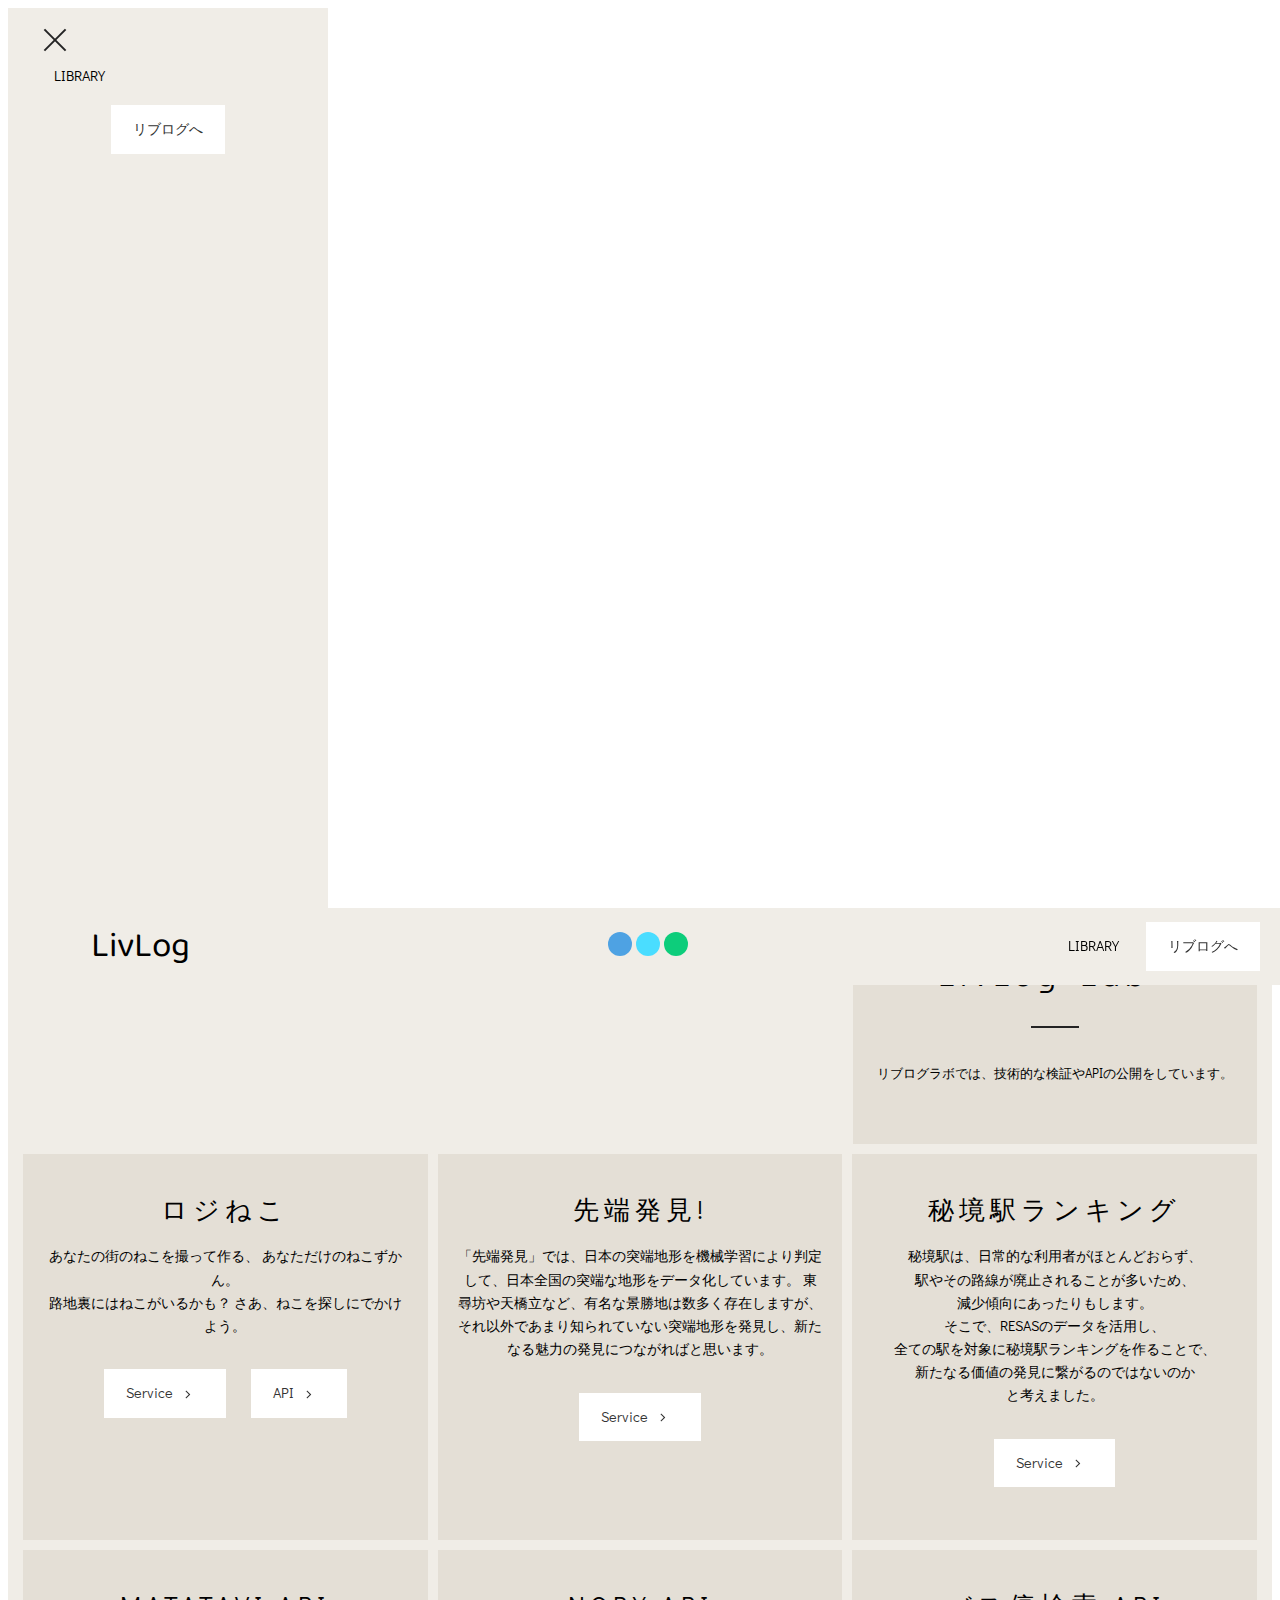
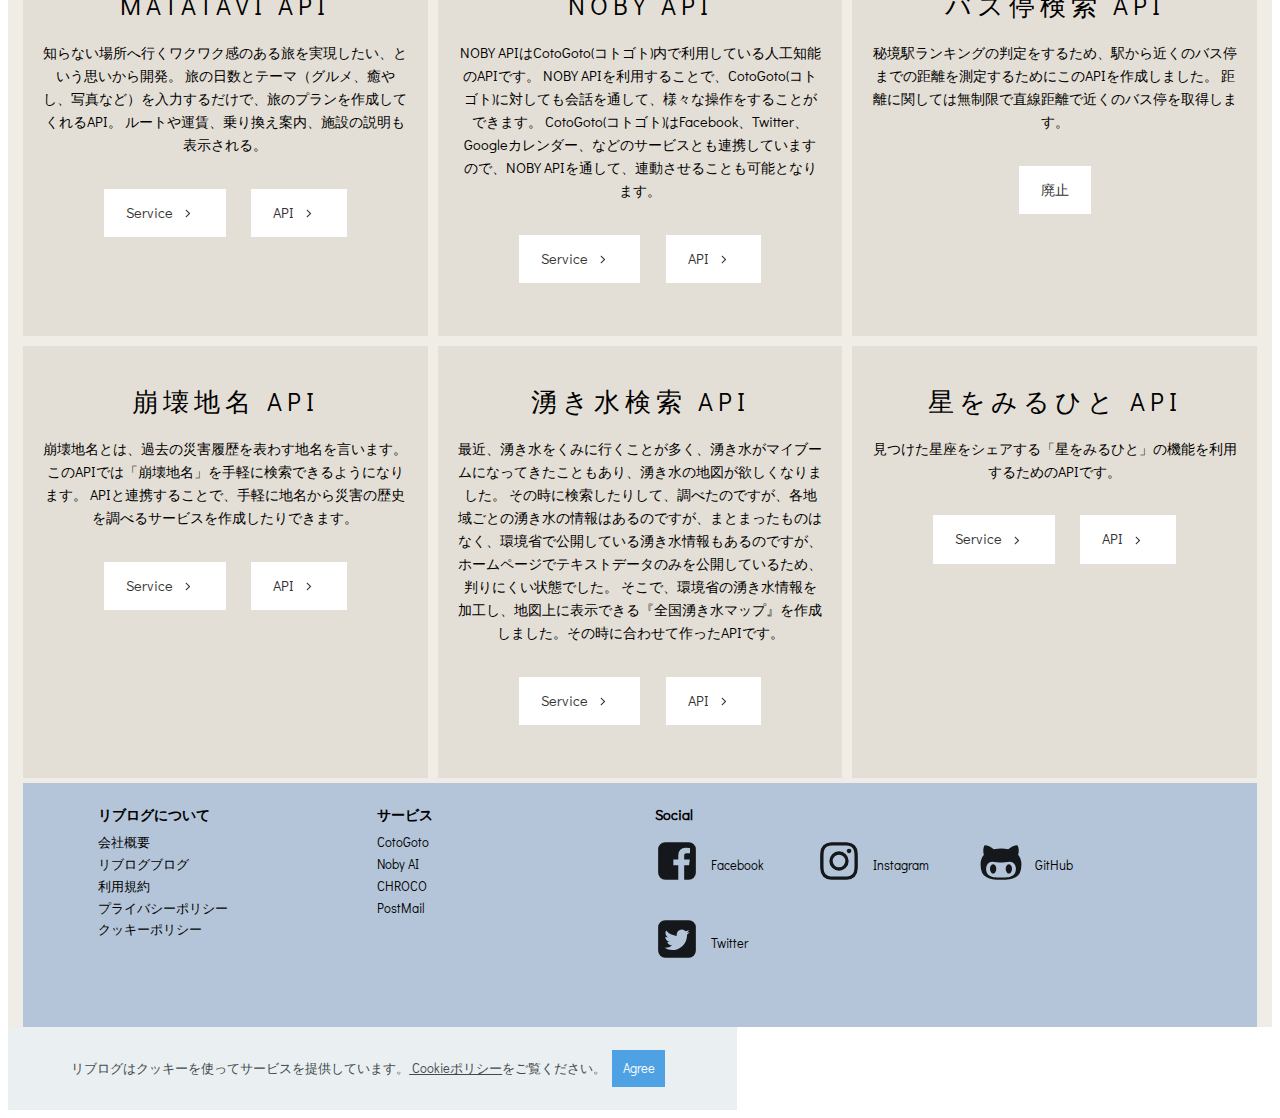
==== docs/index.html @ b3674f0c "最新化" ====
<!DOCTYPE html>
<html amp >
<head>
  <!-- Site made with Mobirise Website Builder v5.2.0, https://mobirise.com -->
  <meta charset="UTF-8">
  <meta http-equiv="X-UA-Compatible" content="IE=edge">
  <meta name="generator" content="Mobirise v5.2.0, mobirise.com">
  <meta name="viewport" content="width=device-width, initial-scale=1, minimum-scale=1">
  <link rel="shortcut icon" href="assets/images/cropped-3421f6265760c70ef800515e1e251b98-2-110x110.png" type="image/x-icon">
  <meta name="description" content="リブログラボでは、技術的な検証やAPIの公開をしています。また、APIや作成したサービスを掲載しています。">
  <meta name="amp-script-src" content="">
  
  <title>Home | LivLog Lab+</title>
  
<link rel="canonical" href="https://amp.livlog.xyz/">
 <style amp-boilerplate>body{-webkit-animation:-amp-start 8s steps(1,end) 0s 1 normal both;-moz-animation:-amp-start 8s steps(1,end) 0s 1 normal both;-ms-animation:-amp-start 8s steps(1,end) 0s 1 normal both;animation:-amp-start 8s steps(1,end) 0s 1 normal both}@-webkit-keyframes -amp-start{from{visibility:hidden}to{visibility:visible}}@-moz-keyframes -amp-start{from{visibility:hidden}to{visibility:visible}}@-ms-keyframes -amp-start{from{visibility:hidden}to{visibility:visible}}@-o-keyframes -amp-start{from{visibility:hidden}to{visibility:visible}}@keyframes -amp-start{from{visibility:hidden}to{visibility:visible}}</style>
<noscript><style amp-boilerplate>body{-webkit-animation:none;-moz-animation:none;-ms-animation:none;animation:none}</style></noscript>
<link href="https://fonts.googleapis.com/css?family=Baloo:400&display=swap" rel="stylesheet">
 <link href="https://fonts.googleapis.com/css?family=Didact+Gothic:400&display=swap" rel="stylesheet">
 
 <style amp-custom> 
.gdpr-block{padding: 10px;font-size: 14px;display: block;width: 100%;text-align: center;}.gdpr-block.covert {display: none;}.textGDPR{position: relative;}.gdpr-block label span.textGDPR input[name='gdpr']{ width: 15px;height: 15px;margin: 0;position: absolute;top: 3px;left: -20px;}.gdpr-block label{color: #a7a7a7;vertical-align: middle;user-select: none;margin-bottom: 0;}div,span,h1,h2,h3,h4,h5,h6,p,blockquote,a,ol,ul,li,figcaption{font: inherit;}*{box-sizing: border-box;}body{position: relative;font-style: normal;line-height: 1.5;color: #232323;}section{background-color: #eeeeee;background-position: 50% 50%;background-repeat: no-repeat;background-size: cover;}section,.container,.container-fluid{position: relative;word-wrap: break-word;}a.mbr-iconfont:hover{text-decoration: none;}h1,h2,h3{margin: auto;padding: 0;}p{padding: 0;margin-bottom: 20px;}h1,h2{margin-bottom: 30px;}h3,h4{margin-bottom: 10px;}p,li,blockquote{line-height: 1.7;}ul,ol,pre,blockquote{margin-bottom: 0;margin-top: 0;}pre{background: #f4f4f4;padding: 10px 24px;white-space: pre-wrap;}p{margin-top: 0;}a{font-style: normal;font-weight: 400;cursor: pointer;}a,a:hover{text-decoration: none;}figure{margin-bottom: 0;}h1,h2,h3,h4,h5,h6,.h1,.h2,.h3,.h4,.h5,.h6,.display-1,.display-2,.display-3,.display-4{line-height: 1;word-break: break-word;word-wrap: break-word;}b,strong{font-weight: bold;}blockquote{padding: 10px 0 10px 20px;position: relative;border-left: 3px solid;}input:-webkit-autofill,input:-webkit-autofill:hover,input:-webkit-autofill:focus,input:-webkit-autofill:active{transition-delay: 9999s;transition-property: background-color,color;}html,body{height: auto;min-height: 100vh;}.mbr-section-title{font-style: normal;line-height: 1.2;letter-spacing: 5px;}.mbr-section-subtitle{line-height: 1.3;}.mbr-text{font-style: normal;line-height: 1.6;}.btn{font-weight: 400;border-width: 2px;border-style: solid;font-style: normal;margin: 0.8rem;white-space: normal;transition: all .3s ease-in-out,box-shadow 2s ease-in-out;display: -webkit-inline-flex;display: inline-flex;-webkit-align-items: center;align-items: center;-webkit-justify-content: center;justify-content: center;word-break: break-word;}.btn:hover{margin-left: 1.6rem;margin-right: 0;}.btn-all-width{margin-left: 0;margin-right: 0;}.btn-all-width:hover{margin-left: 0.8rem;margin-right: -0.8rem;}.btn-form:hover{cursor: pointer;}.mbr-figure img,.mbr-figure iframe{display: block;width: 100%;}.card{background-color: transparent;border: none;}.card-wrapper{-webkit-flex: 1;flex: 1;}.card-img{text-align: center;-webkit-flex-shrink: 0;flex-shrink: 0;}.media{max-width: 100%;margin: 0 auto;}.mbr-figure{-ms-flex-item-align: center;-ms-grid-row-align: center;-webkit-align-self: center;align-self: center;}.media-container > div{max-width: 100%;}.mbr-figure img,.card-img img{width: 100%;}@media (max-width: 991px){.media-size-item{width: auto;}.media{width: auto;}.mbr-figure{width: 100%;}}.amp-carousel-button{width: 50px;height: 50px;}.amp-carousel-button-next{background-image: url("data:image/svg+xml;charset=utf-8,%3Csvg xmlns='http://www.w3.org/2000/svg' width='18' height='18' fill='%23000000' viewBox='0 0 477.175 477.175'%3E%3Cpath d='M360.731,229.075l-225.1-225.1c-5.3-5.3-13.8-5.3-19.1,0s-5.3,13.8,0,19.1l215.5,215.5l-215.5,215.5 c-5.3,5.3-5.3,13.8,0,19.1c2.6,2.6,6.1,4,9.5,4c3.4,0,6.9-1.3,9.5-4l225.1-225.1C365.931,242.875,365.931,234.275,360.731,229.075z'/%3E%3C/svg%3E");}.amp-carousel-button-prev{background-image: url("data:image/svg+xml;charset=utf-8,%3Csvg xmlns='http://www.w3.org/2000/svg' width='18' height='18' fill='%23000000' viewBox='0 0 477.175 477.175'%3E%3Cpath d='M145.188,238.575l215.5-215.5c5.3-5.3,5.3-13.8,0-19.1s-13.8-5.3-19.1,0l-225.1,225.1c-5.3,5.3-5.3,13.8,0,19.1l225.1,225 c2.6,2.6,6.1,4,9.5,4s6.9-1.3,9.5-4c5.3-5.3,5.3-13.8,0-19.1L145.188,238.575z'/%3E%3C/svg%3E");}.hidden{visibility: hidden;}.super-hide{display: none;}.inactive{-webkit-user-select: none;-moz-user-select: none;-ms-user-select: none;user-select: none;pointer-events: none;-webkit-user-drag: none;user-drag: none;}textarea[type="hidden"]{display: none;}#scrollToTop{display: none;}.popover-content ul.show{min-height: 155px;}.mbr-white{color: #ffffff;}.mbr-black{color: #000000;}.mbr-bg-white{background-color: #ffffff;}.mbr-bg-black{background-color: #000000;}.align-left{text-align: left;}.align-center{text-align: center;}.align-right{text-align: right;}@media (max-width: 767px){.align-left,.align-center,.align-right,.mbr-section-btn,.mbr-section-title{text-align: center;}}.mbr-light{font-weight: 300;}.mbr-regular{font-weight: 400;}.mbr-semibold{font-weight: 500;}.mbr-bold{font-weight: 700;}.mbr-section-btn{margin-left: -.25rem;margin-right: -.25rem;font-size: 0;}nav .mbr-section-btn{margin-left: 0rem;margin-right: 0rem;}.btn .mbr-iconfont,.btn.btn-sm .mbr-iconfont{cursor: pointer;margin-right: 0.5rem;}.btn.btn-md .mbr-iconfont,.btn.btn-md .mbr-iconfont{margin-right: 0.8rem;}.btn-right-icon .mbr-iconfont{margin-left: 0.5rem;-webkit-order: 1;order: 1;}[type="submit"]{-webkit-appearance: none;}.mbr-fullscreen .mbr-overlay{min-height: 100vh;}.mbr-fullscreen{display: -webkit-flex;display: -moz-flex;display: -ms-flex;display: -o-flex;display: flex;-webkit-align-items: center;align-items: center;min-height: 100vh;box-sizing: border-box;padding-top: 3rem;padding-bottom: 3rem;}.mbr-overlay{background-color: #000;bottom: 0;left: 0;opacity: .5;position: absolute;right: 0;top: 0;z-index: 0;}section.sidebar-open:before{content: '';position: fixed;top: 0;bottom: 0;right: 0;left: 0;background-color: rgba(0,0,0,0.2);z-index: 1040;}form input,form textarea,form select{width: 100%;padding: .8rem;border: 0px;background: #ececec;}form input:focus,form textarea:focus,form select:focus{outline: none;}form input[type="checkbox"],form input[type="radio"]{background: none;width: auto;}form .field{max-height: 200px;width: 100%;padding-bottom: 7px;}form textarea.field-input{height: 193px;}form .fieldset{display: -webkit-flex;display: flex;-webkit-justify-content: center;justify-content: center;-webkit-flex-wrap: wrap;flex-wrap: wrap;-webkit-align-items: center;align-items: center;}form .btn,form .mbr-section-btn{margin: 0;}amp-img img{max-height: 100%;max-width: 100%;}img.mbr-temp{width: 100%;}.is-builder .nodisplay + img[async],.is-builder .nodisplay + img[decoding="async"],.is-builder amp-img > a + img[async],.is-builder amp-img > a + img[decoding="async"]{display: none;}html:not(.is-builder) amp-img > a{position: absolute;top: 0;bottom: 0;left: 0;right: 0;z-index: 1;}.is-builder .temp-amp-sizer{position: absolute;}.is-builder amp-youtube .temp-amp-sizer,.is-builder amp-vimeo .temp-amp-sizer{position: static;}.is-builder section.horizontal-menu .ampstart-btn{display: none;}@media (max-width: 991px){.is-builder section.horizontal-menu .navbar-toggler{display: block;}}.is-builder section.horizontal-menu .dropdown-menu{z-index: auto;opacity: 1;pointer-events: auto;}.is-builder section.horizontal-menu .nav-dropdown .link.dropdown-toggle[aria-expanded="true"]{margin-right: 0;padding: 0.667em 1em;}@media (max-width: 767px){.is-builder section.menu .navbar-collapse{max-height: 60vh;overflow-y: auto;}}.mobirise-spinner{position: absolute;top: 50%;left: 40%;margin-left: 10%;-webkit-transform: translate3d(-50%,-50%,0);z-index: 4;}.mobirise-spinner em{width: 24px;height: 24px;border-radius: 100%;display: inline-block;-webkit-animation: slide 1s infinite;}.mobirise-spinner em:nth-child(1){-webkit-animation-delay: 0.1s;}.mobirise-spinner em:nth-child(2){-webkit-animation-delay: 0.2s;}.mobirise-spinner em:nth-child(3){-webkit-animation-delay: 0.3s;}@-moz-keyframes slide{0%{-webkit-transform: scale(1);}50%{opacity: 0.3;-webkit-transform: scale(2);}100%{-webkit-transform: scale(1);}}@-webkit-keyframes slide{0%{-webkit-transform: scale(1);}50%{opacity: 0.3;-webkit-transform: scale(2);}100%{-webkit-transform: scale(1);}}@-o-keyframes slide{0%{-webkit-transform: scale(1);}50%{opacity: 0.3;-webkit-transform: scale(2);}100%{-webkit-transform: scale(1);}}@keyframes slide{0%{-webkit-transform: scale(1);}50%{opacity: 0.3;-webkit-transform: scale(2);}100%{-webkit-transform: scale(1);}}.mobirise-loader .amp-active > div{display: none;}.mbr-container{max-width: 800px;padding: 0 10px;margin: 0 auto;position: relative;}.container{padding-right: 15px;padding-left: 15px;width: 100%;margin-right: auto;margin-left: auto;}@media (max-width: 767px){.container{max-width: 540px;}}@media (min-width: 768px){.container{max-width: 720px;}}@media (min-width: 992px){.container{max-width: 960px;}}@media (min-width: 1200px){.container{max-width: 1366px;}}.mbr-row,.mbr-form-row{display: -webkit-box;display: -webkit-flex;display: -ms-flexbox;display: flex;-webkit-flex-wrap: wrap;-ms-flex-wrap: wrap;flex-wrap: wrap;margin-right: -15px;margin-left: -15px;}.mbr-form-row{margin-right: -0.5rem;margin-left: -0.5rem;}.mbr-form-row > [class*="mbr-col"]{padding-left: 0.5rem;padding-right: 0.5rem;}.mbr-justify-content-center{-webkit-justify-content: center;justify-content: center;}.mbr-justify-content-left{justify-content: flex-start;-webkit-justify-content: flex-start;}@media (max-width: 767px){.mbr-col,.mbr-col-auto{padding-right: 15px;padding-left: 15px;}.mbr-col-sm-12{-ms-flex: 0 0 100%;-webkit-flex: 0 0 100%;flex: 0 0 100%;max-width: 100%;padding-right: 15px;padding-left: 15px;}.mbr-row,.mbr-form-row{margin: 0;}}@media (min-width: 768px){.mbr-col{-ms-flex: 1 1 auto;-webkit-box-flex: 1;flex: 1 1 auto;max-width: 100%;padding-right: 15px;padding-left: 15px;}.mbr-col-auto{-ms-flex: 0 0 auto;flex: 0 0 auto;width: auto;padding-right: 15px;padding-left: 15px;}.mbr-col-md-3{-ms-flex: 0 0 25%;-webkit-flex: 0 0 25%;flex: 0 0 25%;max-width: 25%;padding-right: 15px;padding-left: 15px;}.mbr-col-md-4{-ms-flex: 0 0 33.333333%;-webkit-flex: 0 0 33.333333%;flex: 0 0 33.333333%;max-width: 33.333333%;padding-right: 15px;padding-left: 15px;}.mbr-col-md-5{-ms-flex: 0 0 41.666667%;-webkit-flex: 0 0 41.666667%;flex: 0 0 41.666667%;max-width: 41.666667%;padding-right: 15px;padding-left: 15px;}.mbr-col-md-6{-ms-flex: 0 0 50%;-webkit-flex: 0 0 50%;flex: 0 0 50%;max-width: 50%;padding-right: 15px;padding-left: 15px;}.mbr-col-md-7{-ms-flex: 0 0 58.333333%;-webkit-flex: 0 0 58.333333%;flex: 0 0 58.333333%;max-width: 58.333333%;padding-right: 15px;padding-left: 15px;}.mbr-col-md-8{-ms-flex: 0 0 66.666667%;-webkit-flex: 0 0 66.666667%;flex: 0 0 66.666667%;max-width: 66.666667%;padding-left: 15px;padding-right: 15px;}.mbr-col-md-10{-ms-flex: 0 0 83.333333%;-webkit-flex: 0 0 83.333333%;flex: 0 0 83.333333%;max-width: 83.333333%;padding-left: 15px;padding-right: 15px;}.mbr-col-md-12{-ms-flex: 0 0 100%;-webkit-flex: 0 0 100%;flex: 0 0 100%;max-width: 100%;padding-right: 15px;padding-left: 15px;}}@media (min-width: 992px){.mbr-col-lg-2{-ms-flex: 0 0 16.666667%;-webkit-flex: 0 0 16.666667%;flex: 0 0 16.666667%;max-width: 16.666667%;padding-right: 15px;padding-left: 15px;}.mbr-col-lg-3{-ms-flex: 0 0 25%;-webkit-flex: 0 0 25%;flex: 0 0 25%;max-width: 25%;padding-right: 15px;padding-left: 15px;}.mbr-col-lg-4{-ms-flex: 0 0 33.33%;-webkit-flex: 0 0 33.33%;flex: 0 0 33.33%;max-width: 33.33%;padding-right: 15px;padding-left: 15px;}.mbr-col-lg-5{-ms-flex: 0 0 41.666%;-webkit-flex: 0 0 41.666%;flex: 0 0 41.666%;max-width: 41.666%;padding-right: 15px;padding-left: 15px;}.mbr-col-lg-6{-ms-flex: 0 0 50%;-webkit-flex: 0 0 50%;flex: 0 0 50%;max-width: 50%;padding-right: 15px;padding-left: 15px;}.mbr-col-lg-8{-ms-flex: 0 0 66.666667%;-webkit-flex: 0 0 66.666667%;flex: 0 0 66.666667%;max-width: 66.666667%;padding-left: 15px;padding-right: 15px;}.mbr-col-lg-10{-ms-flex: 0 0 83.3333%;-webkit-flex: 0 0 83.3333%;flex: 0 0 83.3333%;max-width: 83.3333%;padding-right: 15px;padding-left: 15px;}.mbr-col-lg-12{-ms-flex: 0 0 100%;-webkit-flex: 0 0 100%;flex: 0 0 100%;max-width: 100%;padding-right: 15px;padding-left: 15px;}}@media (min-width: 1200px){.mbr-col-xl-7{-ms-flex: 0 0 58.333333%;-webkit-flex: 0 0 58.333333%;flex: 0 0 58.333333%;max-width: 58.333333%;padding-right: 15px;padding-left: 15px;}.mbr-col-xl-8{-ms-flex: 0 0 66.666667%;-webkit-flex: 0 0 66.666667%;flex: 0 0 66.666667%;max-width: 66.666667%;padding-left: 15px;padding-right: 15px;}}amp-sidebar{background: transparent;}#scrollToTopMarker{position: absolute;width: 0px;height: 0px;top: 300px;}#scrollToTopButton{position: fixed;bottom: 25px;right: 25px;opacity: .4;z-index: 5000;font-size: 32px;height: 60px;width: 60px;border: none;border-radius: 3px;cursor: pointer;}#scrollToTopButton:focus{outline: none;}#scrollToTopButton a:before{content: '';position: absolute;height: 40%;top: 36%;width: 2px;left: calc(50% - 1px);}#scrollToTopButton a:after{content: '';position: absolute;border-top: 2px solid;border-right: 2px solid;width: 40%;height: 40%;left: calc(30% - 1px);bottom: 30%;-webkit-transform: rotate(-45deg);transform: rotate(-45deg);}.is-builder #scrollToTopButton a:after{left: 30%;}form .btn-right-icon{display: -webkit-flex;display: flex;-webkit-justify-content: center;justify-content: center;-webkit-align-items: center;align-items: center;}.form-check{margin-bottom: 0;}.form-check-label{padding-left: 0;}.form-check-input{position: relative;margin: 4px;}.form-check-inline{display: -webkit-inline-box;display: -ms-inline-flexbox;display: inline-flex;-webkit-box-align: center;-ms-flex-align: center;align-items: center;padding-left: 0;margin-right: .75rem;}
body{font-family: Didact Gothic;}blockquote{border-color: #4ea2e3;}.display-1{font-family: 'Baloo',display;font-size: 2.2rem;}.display-2{font-family: 'Didact Gothic',sans-serif;font-size: 2.1rem;}.display-4{font-family: 'Didact Gothic',sans-serif;font-size: 0.9rem;}.display-5{font-family: 'Didact Gothic',sans-serif;font-size: 1.6rem;}.display-7{font-family: 'Didact Gothic',sans-serif;font-size: 0.8rem;}@media (max-width: 768px){.display-1{font-size: 1.76rem;font-size: calc( 1.42rem + (2.2 - 1.42) * ((100vw - 20rem) / (48 - 20)));line-height: calc( 1.4 * (1.42rem + (2.2 - 1.42) * ((100vw - 20rem) / (48 - 20))));}.display-2{font-size: 1.68rem;font-size: calc( 1.385rem + (2.1 - 1.385) * ((100vw - 20rem) / (48 - 20)));line-height: calc( 1.4 * (1.385rem + (2.1 - 1.385) * ((100vw - 20rem) / (48 - 20))));}.display-4{font-size: 0.72rem;font-size: calc( 0.965rem + (0.9 - 0.965) * ((100vw - 20rem) / (48 - 20)));line-height: calc( 1.4 * (0.965rem + (0.9 - 0.965) * ((100vw - 20rem) / (48 - 20))));}.display-5{font-size: 1.28rem;font-size: calc( 1.21rem + (1.6 - 1.21) * ((100vw - 20rem) / (48 - 20)));line-height: calc( 1.4 * (1.21rem + (1.6 - 1.21) * ((100vw - 20rem) / (48 - 20))));}}.btn{padding: 15px 20px;border-radius: 0px;}.btn-sm{border-width: 1px;padding: 0.6rem 0.6rem;border-radius: 0px;}.btn-md{font-weight: 600;padding: 1rem 1rem;border-radius: 0px;}.bg-primary{background-color: #4ea2e3;}.bg-success{background-color: #0dcd7b;}.bg-info{background-color: #8282e7;}.bg-warning{background-color: #767676;}.bg-danger{background-color: #a0a0a0;}.btn-primary,.btn-primary:active,.btn-primary.active{background-color: #4ea2e3;border-color: #4ea2e3;color: #ffffff;}.btn-primary:hover,.btn-primary:focus,.btn-primary.focus{color: #ffffff;background-color: #1f7dc5;border-color: #1f7dc5;}.btn-primary.disabled,.btn-primary:disabled{color: #ffffff;background-color: #1f7dc5;border-color: #1f7dc5;}.btn-secondary,.btn-secondary:active,.btn-secondary.active{background-color: #4addff;border-color: #4addff;color: #003c4a;}.btn-secondary:hover,.btn-secondary:focus,.btn-secondary.focus{color: #003c4a;background-color: #00cdfd;border-color: #00cdfd;}.btn-secondary.disabled,.btn-secondary:disabled{color: #003c4a;background-color: #00cdfd;border-color: #00cdfd;}.btn-info,.btn-info:active,.btn-info.active{background-color: #8282e7;border-color: #8282e7;color: #ffffff;}.btn-info:hover,.btn-info:focus,.btn-info.focus{color: #ffffff;background-color: #4242db;border-color: #4242db;}.btn-info.disabled,.btn-info:disabled{color: #ffffff;background-color: #4242db;border-color: #4242db;}.btn-success,.btn-success:active,.btn-success.active{background-color: #0dcd7b;border-color: #0dcd7b;color: #ffffff;}.btn-success:hover,.btn-success:focus,.btn-success.focus{color: #ffffff;background-color: #088550;border-color: #088550;}.btn-success.disabled,.btn-success:disabled{color: #ffffff;background-color: #088550;border-color: #088550;}.btn-warning,.btn-warning:active,.btn-warning.active{background-color: #767676;border-color: #767676;color: #ffffff;}.btn-warning:hover,.btn-warning:focus,.btn-warning.focus{color: #ffffff;background-color: #505050;border-color: #505050;}.btn-warning.disabled,.btn-warning:disabled{color: #ffffff;background-color: #505050;border-color: #505050;}.btn-danger,.btn-danger:active,.btn-danger.active{background-color: #a0a0a0;border-color: #a0a0a0;color: #ffffff;}.btn-danger:hover,.btn-danger:focus,.btn-danger.focus{color: #ffffff;background-color: #7a7a7a;border-color: #7a7a7a;}.btn-danger.disabled,.btn-danger:disabled{color: #ffffff;background-color: #7a7a7a;border-color: #7a7a7a;}.btn-black,.btn-black:active,.btn-black.active{background-color: #333333;border-color: #333333;color: #ffffff;}.btn-black:hover,.btn-black:focus,.btn-black.focus{color: #ffffff;background-color: #0d0d0d;border-color: #0d0d0d;}.btn-black.disabled,.btn-black:disabled{color: #ffffff;background-color: #0d0d0d;border-color: #0d0d0d;}.btn-white,.btn-white:active,.btn-white.active{background-color: #ffffff;border-color: #ffffff;color: #808080;}.btn-white:hover,.btn-white:focus,.btn-white.focus{color: #808080;background-color: #d9d9d9;border-color: #d9d9d9;}.btn-white.disabled,.btn-white:disabled{color: #808080;background-color: #d9d9d9;border-color: #d9d9d9;}.btn-white,.btn-white:active,.btn-white.active{color: #333333;}.btn-white:hover,.btn-white:focus,.btn-white.focus{color: #333333;}.btn-white.disabled,.btn-white:disabled{color: #333333;}.btn-primary-outline,.btn-primary-outline:active,.btn-primary-outline.active{background: none;border-color: #1c6faf;color: #1c6faf;}.btn-primary-outline:hover,.btn-primary-outline:focus,.btn-primary-outline.focus{color: #ffffff;background-color: #4ea2e3;border-color: #4ea2e3;}.btn-primary-outline.disabled,.btn-primary-outline:disabled{color: #ffffff;background-color: #4ea2e3;border-color: #4ea2e3;}.btn-secondary-outline,.btn-secondary-outline:active,.btn-secondary-outline.active{background: none;border-color: #00b8e3;color: #00b8e3;}.btn-secondary-outline:hover,.btn-secondary-outline:focus,.btn-secondary-outline.focus{color: #003c4a;background-color: #4addff;border-color: #4addff;}.btn-secondary-outline.disabled,.btn-secondary-outline:disabled{color: #003c4a;background-color: #4addff;border-color: #4addff;}.btn-info-outline,.btn-info-outline:active,.btn-info-outline.active{background: none;border-color: #2c2cd7;color: #2c2cd7;}.btn-info-outline:hover,.btn-info-outline:focus,.btn-info-outline.focus{color: #ffffff;background-color: #8282e7;border-color: #8282e7;}.btn-info-outline.disabled,.btn-info-outline:disabled{color: #ffffff;background-color: #8282e7;border-color: #8282e7;}.btn-success-outline,.btn-success-outline:active,.btn-success-outline.active{background: none;border-color: #076d41;color: #076d41;}.btn-success-outline:hover,.btn-success-outline:focus,.btn-success-outline.focus{color: #ffffff;background-color: #0dcd7b;border-color: #0dcd7b;}.btn-success-outline.disabled,.btn-success-outline:disabled{color: #ffffff;background-color: #0dcd7b;border-color: #0dcd7b;}.btn-warning-outline,.btn-warning-outline:active,.btn-warning-outline.active{background: none;border-color: #434343;color: #434343;}.btn-warning-outline:hover,.btn-warning-outline:focus,.btn-warning-outline.focus{color: #ffffff;background-color: #767676;border-color: #767676;}.btn-warning-outline.disabled,.btn-warning-outline:disabled{color: #ffffff;background-color: #767676;border-color: #767676;}.btn-danger-outline,.btn-danger-outline:active,.btn-danger-outline.active{background: none;border-color: #6d6d6d;color: #6d6d6d;}.btn-danger-outline:hover,.btn-danger-outline:focus,.btn-danger-outline.focus{color: #ffffff;background-color: #a0a0a0;border-color: #a0a0a0;}.btn-danger-outline.disabled,.btn-danger-outline:disabled{color: #ffffff;background-color: #a0a0a0;border-color: #a0a0a0;}.btn-black-outline,.btn-black-outline:active,.btn-black-outline.active{background: none;border-color: #000000;color: #000000;}.btn-black-outline:hover,.btn-black-outline:focus,.btn-black-outline.focus{color: #ffffff;background-color: #333333;border-color: #333333;}.btn-black-outline.disabled,.btn-black-outline:disabled{color: #ffffff;background-color: #333333;border-color: #333333;}.btn-white-outline,.btn-white-outline:active,.btn-white-outline.active{background: none;border-color: #ffffff;color: #ffffff;}.btn-white-outline:hover,.btn-white-outline:focus,.btn-white-outline.focus{color: #333333;background-color: #ffffff;border-color: #ffffff;}.text-primary{color: #4ea2e3;}.text-secondary{color: #4addff;}.text-success{color: #0dcd7b;}.text-info{color: #8282e7;}.text-warning{color: #767676;}.text-danger{color: #a0a0a0;}.text-white{color: #ffffff;}.text-black{color: #000000;}a.text-primary:hover,a.text-primary:focus{color: #1c6faf;}a.text-secondary:hover,a.text-secondary:focus{color: #00b8e3;}a.text-success:hover,a.text-success:focus{color: #076d41;}a.text-info:hover,a.text-info:focus{color: #2c2cd7;}a.text-warning:hover,a.text-warning:focus{color: #434343;}a.text-danger:hover,a.text-danger:focus{color: #6d6d6d;}a.text-white:hover,a.text-white:focus{color: #b3b3b3;}a.text-black:hover,a.text-black:focus{color: #4d4d4d;}a[class|="text"]:not(.dropdown-item){position: relative;z-index: 0;transition: .3s;}a[class|="text"]:not(.dropdown-item):before{position: absolute;content: "";height: 0;width: 100%;opacity: 0.5;bottom: -2px;left: 0;z-index: -1;transition: height .3s;}a[class|="text"]:not(.dropdown-item).text-primary:before{background-color: #1c6faf;}a[class|="text"]:not(.dropdown-item).text-secondary:before{background-color: #00b8e3;}a[class|="text"]:not(.dropdown-item).text-success:before{background-color: #076d41;}a[class|="text"]:not(.dropdown-item).text-info:before{background-color: #2c2cd7;}a[class|="text"]:not(.dropdown-item).text-warning:before{background-color: #434343;}a[class|="text"]:not(.dropdown-item).text-danger:before{background-color: #6d6d6d;}a[class|="text"]:not(.dropdown-item).text-white:before{background-color: #b3b3b3;}a[class|="text"]:not(.dropdown-item).text-black:before{background-color: #4d4d4d;}a[class|="text"]:not(.dropdown-item):hover:before,a[class|="text"]:not(.dropdown-item):focus:before{height: 0.5rem;}.alert-success{background-color: #0dcd7b;}.alert-info{background-color: #8282e7;}.alert-warning{background-color: #767676;}.alert-danger{background-color: #a0a0a0;}a,a:hover{color: #4ea2e3;}.mbr-plan-header.bg-primary .mbr-plan-subtitle,.mbr-plan-header.bg-primary .mbr-plan-price-desc{color: #feffff;}.mbr-plan-header.bg-success .mbr-plan-subtitle,.mbr-plan-header.bg-success .mbr-plan-price-desc{color: #acfad9;}.mbr-plan-header.bg-info .mbr-plan-subtitle,.mbr-plan-header.bg-info .mbr-plan-price-desc{color: #ffffff;}.mbr-plan-header.bg-warning .mbr-plan-subtitle,.mbr-plan-header.bg-warning .mbr-plan-price-desc{color: #b6b6b6;}.mbr-plan-header.bg-danger .mbr-plan-subtitle,.mbr-plan-header.bg-danger .mbr-plan-price-desc{color: #e0e0e0;}.mobirise-spinner em:nth-child(1){background: #4ea2e3;}.mobirise-spinner em:nth-child(2){background: #4addff;}.mobirise-spinner em:nth-child(3){background: #0dcd7b;}#scrollToTopMarker{display: none;}#scrollToTopButton{background-color: #4ea2e3;}#scrollToTopButton a:before{background: #ffffff;}#scrollToTopButton a:after{border-top-color: #ffffff;border-right-color: #ffffff;}.display-1 .mbr-iconfont-btn{font-size: 2.2rem;width: 2.2rem;max-height: 2.2rem;}.display-2 .mbr-iconfont-btn{font-size: 2.1rem;width: 2.1rem;max-height: 2.2rem;}.display-4 .mbr-iconfont-btn{font-size: 0.9rem;width: 0.9rem;max-height: 2.2rem;}.display-5 .mbr-iconfont-btn{font-size: 1.6rem;width: 1.6rem;max-height: 2.2rem;}.display-7 .mbr-iconfont-btn{font-size: 0.8rem;width: 0.8rem;max-height: 2.2rem;}.cid-r1nvdiXXPy .container{display: flex;}.cid-r1nvdiXXPy .nav-item:focus,.cid-r1nvdiXXPy .nav-link:focus{outline: none;}.cid-r1nvdiXXPy .navbar-nav{list-style-type: none;display: flex;flex-direction: row;padding-left: 0;}.cid-r1nvdiXXPy .navbar-nav .nav-link{margin: .667em 1em;font-weight: normal;}@media (max-width: 991px){.cid-r1nvdiXXPy .navbar-expand-lg > .container{padding-left: 15px;padding-right: 15px;}.cid-r1nvdiXXPy ul.navbar-nav{flex-direction: column;}.cid-r1nvdiXXPy ul.navbar-nav li{margin: auto;}.cid-r1nvdiXXPy .dropdown-toggle[data-toggle="dropdown-submenu"]:after{content: '';margin-left: .25rem;border-top: 0.35em solid;border-right: 0.35em solid transparent;border-left: 0.35em solid transparent;border-bottom: 0;top: 55%;}.cid-r1nvdiXXPy .nav-dropdown .dropdown-menu .dropdown-item{justify-content: center;display: flex;align-items: center;}}.cid-r1nvdiXXPy .nav-dropdown .dropdown-menu{border-radius: 0;border: 0;left: 0;margin: 0;min-width: 10rem;padding-bottom: 1.25rem;padding-top: 1.25rem;position: absolute;}.cid-r1nvdiXXPy .nav-dropdown .dropdown-menu .dropdown-item{font-weight: 400;line-height: 2;display: flex;align-items: center;width: 100%;padding: .25rem 1.5rem;clear: both;text-align: inherit;white-space: nowrap;background: 0 0;border: 0;}.cid-r1nvdiXXPy .nav-dropdown .dropdown-menu .dropdown{position: relative;}.cid-r1nvdiXXPy .nav-item.dropdown{position: relative;}.cid-r1nvdiXXPy .nav-item.dropdown .dropdown-menu{z-index: -1;opacity: 0;pointer-events: none;}.cid-r1nvdiXXPy .nav-item.dropdown:hover > .dropdown-menu{z-index: 1;opacity: 1;pointer-events: all;}.cid-r1nvdiXXPy .dropdown-menu .dropdown:hover > .dropdown-menu{z-index: 1;opacity: 1;pointer-events: all;}.cid-r1nvdiXXPy .link.dropdown-toggle:after{content: '';margin-left: .25rem;border-top: 0.35em solid;border-right: 0.35em solid transparent;border-left: 0.35em solid transparent;border-bottom: 0;}.cid-r1nvdiXXPy .nav-dropdown .dropdown-submenu{top: 0;}.cid-r1nvdiXXPy .navbar{z-index: 100;display: flex;flex-direction: row;width: 100%;min-height: 77px;transition: all .3s;background: #f0ede7;}.cid-r1nvdiXXPy .navbar .navbar-logo{margin-right: .8rem;}.cid-r1nvdiXXPy .navbar .navbar-logo img{height: auto;}.cid-r1nvdiXXPy .navbar.navbar-short{background: #f0ede7;}.cid-r1nvdiXXPy .navbar.navbar-short .navbar-brand{padding: 0;}.cid-r1nvdiXXPy .navbar.opened{transition: all .3s;background: #f0ede7;}.cid-r1nvdiXXPy .navbar .dropdown-item{padding: .25rem 1.5rem;}.cid-r1nvdiXXPy .navbar .navbar-collapse{display: flex;justify-content: flex-end;z-index: 1;flex-basis: 100%;align-items: center;}.cid-r1nvdiXXPy .navbar.collapsed button.navbar-toggler{display: block;}.cid-r1nvdiXXPy .navbar.collapsed .navbar-collapse{display: none;position: absolute;top: 0;right: 0;min-height: 100vh;background: #f0ede7;padding: 1.5rem 2rem 1rem 2rem;}.cid-r1nvdiXXPy .navbar.collapsed.opened .navbar-collapse.show,.cid-r1nvdiXXPy .navbar.collapsed.opened .navbar-collapse.collapsing{display: block;}.cid-r1nvdiXXPy .navbar.collapsed.opened .dropdown-menu{top: 0;}.cid-r1nvdiXXPy .navbar.collapsed .dropdown-menu{position: relative;background: transparent;}.cid-r1nvdiXXPy .navbar.collapsed .dropdown-menu .dropdown-submenu{left: 0;}.cid-r1nvdiXXPy .navbar.collapsed .dropdown-menu .dropdown-item:after{right: auto;}.cid-r1nvdiXXPy .navbar.collapsed .dropdown-menu .dropdown-item{padding: .25rem 1.5rem;text-align: center;margin: 0;}.cid-r1nvdiXXPy .navbar.collapsed .navbar-brand{flex-shrink: initial;word-break: break-word;}@media (max-width: 991px){.cid-r1nvdiXXPy .navbar .navbar-collapse{display: none;position: absolute;top: 0;right: 0;min-height: 100vh;background: #f0ede7;padding: 1rem 2rem 1rem 2rem;}.cid-r1nvdiXXPy .navbar.opened .navbar-collapse.show,.cid-r1nvdiXXPy .navbar.opened .navbar-collapse.collapsing{display: block;}.cid-r1nvdiXXPy .navbar.opened .dropdown-menu{top: 0;}.cid-r1nvdiXXPy .navbar .dropdown-menu{position: relative;background: transparent;}.cid-r1nvdiXXPy .navbar .dropdown-menu .dropdown-submenu{left: 0;}.cid-r1nvdiXXPy .navbar .dropdown-menu .dropdown-item:after{right: auto;}.cid-r1nvdiXXPy .navbar .dropdown-menu .dropdown-item{padding: .25rem 1.5rem;text-align: center;margin: 0;}.cid-r1nvdiXXPy .navbar .navbar-brand{flex-shrink: initial;word-break: break-word;}}.cid-r1nvdiXXPy .navbar-brand{display: flex;flex-shrink: 0;align-items: center;margin-right: 0;padding: 0;transition: all .3s;word-break: break-word;z-index: 1;}.cid-r1nvdiXXPy .navbar-brand .navbar-caption{line-height: inherit;font-weight: normal;}.cid-r1nvdiXXPy .navbar-brand .navbar-logo a{outline: none;}.cid-r1nvdiXXPy .navbar-brand .navbar-caption-wrap{display: flex;}.cid-r1nvdiXXPy .dropdown-item.active,.cid-r1nvdiXXPy .dropdown-item:active{background-color: transparent;}.cid-r1nvdiXXPy .navbar-expand-lg .navbar-nav .nav-link{padding: 0;}.cid-r1nvdiXXPy .navbar.navbar-expand-lg .dropdown .dropdown-menu{background: #f0ede7;}.cid-r1nvdiXXPy .navbar.navbar-expand-lg .dropdown .dropdown-menu .dropdown-submenu{margin: 0;left: 100%;}.cid-r1nvdiXXPy .navbar .dropdown.open > .dropdown-menu{display: block;}.cid-r1nvdiXXPy ul.navbar-nav{flex-wrap: wrap;}.cid-r1nvdiXXPy .navbar-buttons{text-align: center;}.cid-r1nvdiXXPy button.navbar-toggler{display: none;outline: none;width: 31px;height: 20px;cursor: pointer;transition: all .2s;position: relative;align-self: center;}.cid-r1nvdiXXPy button.navbar-toggler .hamburger span{position: absolute;right: 0;width: 30px;height: 2px;border-right: 5px;background-color: #232323;}.cid-r1nvdiXXPy button.navbar-toggler .hamburger span:nth-child(1){top: 0;transition: all .2s;}.cid-r1nvdiXXPy button.navbar-toggler .hamburger span:nth-child(2){top: 8px;transition: all .15s;}.cid-r1nvdiXXPy button.navbar-toggler .hamburger span:nth-child(3){top: 8px;transition: all .15s;}.cid-r1nvdiXXPy button.navbar-toggler .hamburger span:nth-child(4){top: 16px;transition: all .2s;}.cid-r1nvdiXXPy nav.opened .navbar-toggler:not(.hide) .hamburger span:nth-child(1){top: 8px;width: 0;opacity: 0;right: 50%;transition: all .2s;}.cid-r1nvdiXXPy nav.opened .navbar-toggler:not(.hide) .hamburger span:nth-child(2){-webkit-transform: rotate(45deg);transform: rotate(45deg);transition: all .25s;}.cid-r1nvdiXXPy nav.opened .navbar-toggler:not(.hide) .hamburger span:nth-child(3){-webkit-transform: rotate(-45deg);transform: rotate(-45deg);transition: all .25s;}.cid-r1nvdiXXPy nav.opened .navbar-toggler:not(.hide) .hamburger span:nth-child(4){top: 8px;width: 0;opacity: 0;right: 50%;transition: all .2s;}.cid-r1nvdiXXPy .navbar-dropdown{position: fixed;}.cid-r1nvdiXXPy a.nav-link{display: flex;align-items: center;justify-content: center;}.cid-r1nvdiXXPy .nav-link .mbr-iconfont,.cid-r1nvdiXXPy .dropdown-item .mbr-iconfont{margin-right: .2rem;}.cid-r1nvdiXXPy .ampstart-btn{display: flex;align-self: center;}.cid-r1nvdiXXPy .ampstart-btn.hamburger{position: absolute;right: 20px;margin-left: auto;width: 30px;height: 20px;background: none;border: none;cursor: pointer;z-index: 1000;}.cid-r1nvdiXXPy .ampstart-btn.hamburger:focus{outline: none;}.cid-r1nvdiXXPy .ampstart-btn.hamburger span{position: absolute;right: 0;width: 30px;height: 2px;border-right: 5px;background-color: #232323;}.cid-r1nvdiXXPy .ampstart-btn.hamburger span:nth-child(1){top: 0;transition: all .2s;}.cid-r1nvdiXXPy .ampstart-btn.hamburger span:nth-child(2){top: 8px;transition: all .15s;}.cid-r1nvdiXXPy .ampstart-btn.hamburger span:nth-child(3){top: 8px;transition: all .15s;}.cid-r1nvdiXXPy .ampstart-btn.hamburger span:nth-child(4){top: 16px;transition: all .2s;}@media (min-width: 992px){.cid-r1nvdiXXPy .ampstart-btn,.cid-r1nvdiXXPy amp-sidebar{display: none;}.cid-r1nvdiXXPy .dropdown-menu .dropdown-toggle:after{content: '';border-bottom: 0.35em solid transparent;border-left: 0.35em solid;border-right: 0;border-top: 0.35em solid transparent;margin-left: 0.3rem;margin-top: -0.3077em;position: absolute;right: 1.1538em;top: 50%;}}.cid-r1nvdiXXPy amp-sidebar{min-width: 260px;z-index: 1050;background-color: #f0ede7;}.cid-r1nvdiXXPy amp-sidebar.open:after{content: '';position: absolute;top: 0;left: 0;bottom: 0;right: 0;background-color: red;}.cid-r1nvdiXXPy .open{transform: translateX(0%);display: block;}.cid-r1nvdiXXPy .builder-sidebar{background-color: #f0ede7;position: relative;min-height: 100vh;z-index: 1030;padding: 1rem 2rem;max-width: 20rem;}.cid-r1nvdiXXPy .builder-sidebar .dropdown{position: relative;}.cid-r1nvdiXXPy .builder-sidebar .dropdown:hover > .dropdown-menu{position: relative;text-align: center;}.cid-r1nvdiXXPy .sidebar{padding: 1rem 0;margin: 0;}.cid-r1nvdiXXPy .sidebar > li{list-style: none;display: flex;flex-direction: column;}.cid-r1nvdiXXPy .sidebar a{display: block;text-decoration: none;margin-bottom: 10px;}.cid-r1nvdiXXPy .close-sidebar{width: 30px;height: 30px;position: relative;cursor: pointer;background-color: transparent;border: none;}.cid-r1nvdiXXPy .close-sidebar:focus{outline: 2px auto #4ea2e3;}.cid-r1nvdiXXPy .close-sidebar span{position: absolute;left: 0;width: 30px;height: 2px;border-right: 5px;background-color: #232323;}.cid-r1nvdiXXPy .close-sidebar span:nth-child(1){transform: rotate(45deg);}.cid-r1nvdiXXPy .close-sidebar span:nth-child(2){transform: rotate(-45deg);}.cid-r1nvdiXXPy amp-img{width: 55px;display: flex;align-items: center;}@media (max-width: 768px){.cid-r1nvdiXXPy amp-img{max-height: 55px;max-width: 55px;}}.cid-r1p3ewGeMP{padding-top: 5px;padding-bottom: 5px;background-color: #f0ede7;}.cid-r1p3ewGeMP .mbr-row{margin: 0;}.cid-r1p3ewGeMP .text-block{padding-right: 0;padding-left: 7px;display: flex;}.cid-r1p3ewGeMP .text-wrapper{width: 100%;display: flex;background-color: #e4dfd6;padding: 40px 20px;}.cid-r1p3ewGeMP .text-wrapper > div{margin: auto;}.cid-r1p3ewGeMP .image-block{padding-right: 3px;padding-left: 0px;}.cid-r1p3ewGeMP .image-block amp-img{height: 30rem;}.cid-r1p3ewGeMP .image-block img{object-fit: cover;height: 100%;width: 100%;}.cid-r1p3ewGeMP .mbr-section-title{position: relative;margin-bottom: 70px;}.cid-r1p3ewGeMP .mbr-section-title:after{position: absolute;left: 50%;margin-left: -1.5rem;bottom: -35px;content: "";width: 3rem;height: 2px;background-color: #232323;transition: width .3s;}@media (max-width: 991px){.cid-r1p3ewGeMP .image-block{padding-right: 0;padding-left: 0;}.cid-r1p3ewGeMP .text-block{padding-right: 0;padding-left: 0;}}.cid-rM86bF7GJy{padding-top: 5px;padding-bottom: 5px;background-color: #f0ede7;}.cid-rM86bF7GJy .mbr-row{margin: 0;}.cid-rM86bF7GJy .container{padding-left: 10px;padding-right: 10px;}.cid-rM86bF7GJy .card{position: relative;display: flex;-ms-flex-direction: column;flex-direction: column;min-width: 0;word-wrap: break-word;background-clip: border-box;border-radius: 0;width: 100%;min-height: 1px;padding-left: 5px;padding-right: 5px;}.cid-rM86bF7GJy .card-wrapper{background-color: #e4dfd6;}.cid-rM86bF7GJy .card-title{margin-bottom: 20px;}.cid-rM86bF7GJy .card-box{padding: 40px 20px;}.cid-rM86bF7GJy amp-img{width: 100%;}.cid-rM86bF7GJy .card-icon{margin-top: 20px;margin-bottom: 20px;}.cid-rM86bF7GJy .amp-iconfont{padding: 1rem;background-color: #ffffff;color: #000000;border-radius: 50%;width: calc(3.6rem + 2rem);height: calc(3.6rem + 2rem);font-size: 3.6rem;}@media (max-width: 991px){.cid-rM86bF7GJy .first-row-card{margin-bottom: 10px;}}@media (max-width: 767px){.cid-rM86bF7GJy .card:not(.last-child){margin-bottom: 10px;}}.cid-r1pdiGH8A3{padding-top: 5px;padding-bottom: 5px;background-color: #f0ede7;}.cid-r1pdiGH8A3 .mbr-row{margin: 0;}.cid-r1pdiGH8A3 .container{padding-left: 10px;padding-right: 10px;}.cid-r1pdiGH8A3 .card{position: relative;display: flex;-ms-flex-direction: column;flex-direction: column;min-width: 0;word-wrap: break-word;background-clip: border-box;border-radius: 0;width: 100%;min-height: 1px;padding-left: 5px;padding-right: 5px;}.cid-r1pdiGH8A3 .card-wrapper{background-color: #e4dfd6;}.cid-r1pdiGH8A3 .card-title{margin-bottom: 20px;}.cid-r1pdiGH8A3 .card-box{padding: 40px 20px;}.cid-r1pdiGH8A3 amp-img{width: 100%;}.cid-r1pdiGH8A3 .card-icon{margin-top: 20px;margin-bottom: 20px;}.cid-r1pdiGH8A3 .amp-iconfont{padding: 1rem;background-color: #ffffff;color: #000000;border-radius: 50%;width: calc(3.6rem + 2rem);height: calc(3.6rem + 2rem);font-size: 3.6rem;}@media (max-width: 991px){.cid-r1pdiGH8A3 .first-row-card{margin-bottom: 10px;}}@media (max-width: 767px){.cid-r1pdiGH8A3 .card:not(.last-child){margin-bottom: 10px;}}.cid-r1rEm6W8RG{padding-top: 5px;padding-bottom: 5px;background-color: #f0ede7;}.cid-r1rEm6W8RG .mbr-row{margin: 0;}.cid-r1rEm6W8RG .container{padding-left: 10px;padding-right: 10px;}.cid-r1rEm6W8RG .card{position: relative;display: flex;-ms-flex-direction: column;flex-direction: column;min-width: 0;word-wrap: break-word;background-clip: border-box;border-radius: 0;width: 100%;min-height: 1px;padding-left: 5px;padding-right: 5px;}.cid-r1rEm6W8RG .card-wrapper{background-color: #e4dfd6;}.cid-r1rEm6W8RG .card-title{margin-bottom: 20px;}.cid-r1rEm6W8RG .card-box{padding: 40px 20px;}.cid-r1rEm6W8RG amp-img{width: 100%;}.cid-r1rEm6W8RG .card-icon{margin-top: 20px;margin-bottom: 20px;}.cid-r1rEm6W8RG .amp-iconfont{padding: 1rem;background-color: #ffffff;color: #000000;border-radius: 50%;width: calc(3.6rem + 2rem);height: calc(3.6rem + 2rem);font-size: 3.6rem;}@media (max-width: 991px){.cid-r1rEm6W8RG .first-row-card{margin-bottom: 10px;}}@media (max-width: 767px){.cid-r1rEm6W8RG .card:not(.last-child){margin-bottom: 10px;}}.cid-r1sWZs8EWB{background-color: #f0ede7;}.cid-r1sWZs8EWB .mbr-row{background-color: #b5c5d9;padding-right: 60px;padding-left: 60px;padding-top: 25px;padding-bottom: 50px;position: relative;margin: 0;}.cid-r1sWZs8EWB .items-col{position: relative;}.cid-r1sWZs8EWB .item{padding: 0;margin: 0;}.cid-r1sWZs8EWB .amp-iconfont{color: #15181b;font-size: 2.8rem;}.cid-r1sWZs8EWB h4.mbr-fonts-style{margin-top: 0;}.cid-r1sWZs8EWB .icons-list > div{display: inline-block;padding: 0;}.cid-r1sWZs8EWB .icons-list > div.mbr-col-md-4{width: 30%;}.cid-r1sWZs8EWB .icons-list > div.mbr-col-md-6{width: 45%;}.cid-r1sWZs8EWB .icons-list div span{display: inline;vertical-align: middle;}.cid-r1sWZs8EWB .icons-list > div > span.item{padding-left: 0.5rem;}.cid-r1sWZs8EWB .icons-list > div.first-row-card{margin-bottom: 10px;}@media (max-width: 991px){.cid-r1sWZs8EWB .mbr-col-md-12{text-align: center;margin: auto;}.cid-r1sWZs8EWB .items-col.first-row-card{margin-bottom: 20px;}.cid-r1sWZs8EWB .mbr-row{padding-right: 40px;padding-left: 40px;}}@media (max-width: 767px){.cid-r1sWZs8EWB .mbr-col-sm-12{text-align: center;margin: auto;}.cid-r1sWZs8EWB .items-col:not(.last-child){margin-bottom: 20px;}.cid-r1sWZs8EWB .mbr-row{padding-right: 20px;padding-left: 20px;}.cid-r1sWZs8EWB .icons-list > div,.cid-r1sWZs8EWB .icons-list > div > a{display: block;}.cid-r1sWZs8EWB .icons-list > div > span.item{display: inline-block;padding-left: 0;}.cid-r1sWZs8EWB .icons-list > div:not(.last-child){margin-bottom: 10px;}}
.engine{position: absolute;text-indent: -2400px;text-align: center;padding: 0;top: 0;left: -2400px;}[class*="-iconfont"]{display: inline-flex;}</style>
 
  <script async  src="https://cdn.ampproject.org/v0.js"></script>
  <script async custom-element="amp-analytics" src="https://cdn.ampproject.org/v0/amp-analytics-0.1.js"></script>
  <script async custom-element="amp-sidebar" src="https://cdn.ampproject.org/v0/amp-sidebar-0.1.js"></script>
  
  
  
  <script async custom-element="amp-user-notification" src="https://cdn.ampproject.org/v0/amp-user-notification-0.1.js"></script>
  </head>
<body><amp-sidebar id="sidebar" class="cid-r1nvdiXXPy" layout="nodisplay" side="right">
        <div class="builder-sidebar" id="builder-sidebar">
            <button on="tap:sidebar.close" class="close-sidebar">
                <span></span>
                <span></span>
            </button>
        
              
              <ul class="navbar-nav nav-dropdown" data-app-modern-menu="true"><li class="nav-item"><a class="nav-link link text-black display-4" href="https://speakerdeck.com/livlog_llc" target="_blank">
                          LIBRARY</a></li></ul>
              
              <div class="navbar-buttons mbr-section-btn"><a class="btn btn-white display-4" href="https://livlog.jp/">リブログへ</a></div>
        </div>
    </amp-sidebar>

<!-- Analytics -->
<amp-analytics type="googleanalytics">
<script type="application/json">
{
  "vars": {
    "account": "UA-93155925-1"
  },
  "triggers": {
    "trackPageview": {
      "on": "visible",
      "request": "pageview"
    }
  }
}
</script>
</amp-analytics>
<!-- /Analytics -->


  
  <section class="menu1 horizontal-menu menu cid-r1nvdiXXPy" id="menu1-0">

    
    

    <nav class="navbar navbar-dropdown navbar-fixed-top navbar-expand-lg">
      <div class="container">
        <div class="navbar-brand">
            <span class="navbar-logo">
                <amp-img src="assets/images/cropped-3421f6265760c70ef800515e1e251b98-2-110x110.png" layout="responsive" width="55" height="55" alt="LivLog llc." class="mobirise-loader">
                    <div placeholder="">
                        <div class="mobirise-spinner">
                            <em></em>
                            <em></em>
                            <em></em>
                        </div>
                    </div>
                    <a href="#top"></a>
                </amp-img>
            </span>
            <span class="navbar-caption-wrap"><a class="navbar-caption text-black display-1" href="#top">LivLog</a></span>
        </div>
        <div class="collapse navbar-collapse" id="navbarSupportedContent">
              
              <ul class="navbar-nav nav-dropdown" data-app-modern-menu="true"><li class="nav-item"><a class="nav-link link text-black display-4" href="https://speakerdeck.com/livlog_llc" target="_blank">
                          LIBRARY</a></li></ul>
              
              <div class="navbar-buttons mbr-section-btn"><a class="btn btn-white display-4" href="https://livlog.jp/">リブログへ</a></div>
        </div>
        
        <button on="tap:sidebar.toggle" class="ampstart-btn hamburger sticky-but">
          <span></span>
          <span></span>
          <span></span>
          <span></span>
      </button>
      </div>
    </nav>

  <!-- AMP plug -->
    

</section>

<section class="headers1 cid-r1p3ewGeMP" id="headers1-1">

    
       
    <div class="container">
        <div class="mbr-row mbr-justify-content-center">
            <div class="image-block mbr-col-sm-12 mbr-col-md-12 mbr-col-lg-8">
                <amp-img src="assets/images/code-1839406-1920-1776x1185.jpg" layout="responsive" alt="top" width="719.3924050632911" height="480">
                    
                </amp-img>
            </div>
            <div class="text-block mbr-black mbr-col-sm-12 mbr-col-md-12 mbr-col-lg-4">
                <div class="text-wrapper">
                    <div>
                        <h2 class="mbr-section-title mbr-fonts-style align-center display-2">LivLog Lab+</h2>
                        <p class="mbr-fonts-style mbr-text align-center display-7">リブログラボでは、技術的な検証やAPIの公開をしています。</p>
                        
                    </div>
                </div>
            </div>
        </div>
    </div>
</section>

<section class="features3 mbr-section cid-rM86bF7GJy" id="features3-r">

    
    
    <div class="container">
        <div class="mbr-row mbr-justify-content-center mbr-black">
            <div class="card mbr-col-sm-12 mbr-col-md-6 mbr-col-lg-4 first-row-card">
                <div class="card-wrapper">
                    <div class="card-img">
                        <amp-img src="assets/images/c3b040d6-6861-4072-ae1e-dcc07f734180-876x585.jpeg" layout="responsive" height="246.337" width="438.6000243902439" alt="崩壊地名">
                            
                        </amp-img>
                    </div>
                    <div class="card-box">
                        <h3 class="mbr-section-title card-title mbr-fonts-style align-center mbr-light display-5">ロジねこ</h3>
                        <p class="mbr-text mbr-fonts-style align-center display-4">あなたの街のねこを撮って作る、
あなただけのねこずかん。
<br>路地裏にはねこがいるかも？
さあ、ねこを探しにでかけよう。</p>
                        
                        <div class="mbr-section-btn align-center"><a class="btn btn-right-icon btn-white display-4" href="https://rojine.co/" target="_blank">
                            <span class="fa fa-angle-right mbr-iconfont mbr-iconfont-btn"><svg width="14" height="14" viewBox="0 0 1792 1792" xmlns="http://www.w3.org/2000/svg" fill="currentColor"><path d="M1171 960q0 13-10 23l-466 466q-10 10-23 10t-23-10l-50-50q-10-10-10-23t10-23l393-393-393-393q-10-10-10-23t10-23l50-50q10-10 23-10t23 10l466 466q10 10 10 23z"></path></svg></span>
                                Service</a> <a class="btn btn-right-icon btn-white display-4" href="https://rojineco.docs.apiary.io/" target="_blank">
                            <span class="fa fa-angle-right mbr-iconfont mbr-iconfont-btn"><svg width="14" height="14" viewBox="0 0 1792 1792" xmlns="http://www.w3.org/2000/svg" fill="currentColor"><path d="M1171 960q0 13-10 23l-466 466q-10 10-23 10t-23-10l-50-50q-10-10-10-23t10-23l393-393-393-393q-10-10-10-23t10-23l50-50q10-10 23-10t23 10l466 466q10 10 10 23z"></path></svg></span>
                                API</a></div>
                    </div>
                </div>
            </div>
            
            <div class="card mbr-col-sm-12 mbr-col-md-6 mbr-col-lg-4 first-row-card">
                <div class="card-wrapper">
                    <div class="card-img">
                        <amp-img src="assets/images/953a185a154b385af4bf02561a36f403-m-878x586.jpg" layout="responsive" height="246.788" width="438.595382278481" alt="全国湧き水マップ">
                            
                        </amp-img>
                    </div>
                    <div class="card-box">
                        <h3 class="mbr-section-title card-title mbr-fonts-style align-center mbr-light display-5">先端発見!</h3>
                        <p class="mbr-text mbr-fonts-style align-center display-4">
                            「先端発見」では、日本の突端地形を機械学習により判定して、日本全国の突端な地形をデータ化しています。 東尋坊や天橋立など、有名な景勝地は数多く存在しますが、それ以外であまり知られていない突端地形を発見し、新たなる魅力の発見につながればと思います。
                        </p>
                        
                        <div class="mbr-section-btn align-center"><a class="btn btn-right-icon btn-white display-4" href="https://www.livlog.xyz/sentan/" target="_blank">
                            <span class="fa fa-angle-right mbr-iconfont mbr-iconfont-btn"><svg width="14" height="14" viewBox="0 0 1792 1792" xmlns="http://www.w3.org/2000/svg" fill="currentColor"><path d="M1171 960q0 13-10 23l-466 466q-10 10-23 10t-23-10l-50-50q-10-10-10-23t10-23l393-393-393-393q-10-10-10-23t10-23l50-50q10-10 23-10t23 10l466 466q10 10 10 23z"></path></svg></span>
                                Service</a></div>
                    </div>
                </div>
            </div>

            <div class="card mbr-col-sm-12 mbr-col-md-6 mbr-col-lg-4 last-child">
                <div class="card-wrapper">
                    <div class="card-img">
                        <amp-img src="assets/images/background1-2-878x584.jpg" layout="responsive" height="246.512" width="438.59114720812187" alt="星をみるひと">
                            
                        </amp-img>
                    </div>
                    <div class="card-box">
                        <h3 class="mbr-section-title card-title mbr-fonts-style align-center mbr-light display-5">秘境駅ランキング</h3>
                        <p class="mbr-text mbr-fonts-style align-center display-4">秘境駅は、日常的な利用者がほとんどおらず、
<br>駅やその路線が廃止されることが多いため、
<br>減少傾向にあったりもします。
<br>そこで、RESASのデータを活用し、
<br>全ての駅を対象に秘境駅ランキングを作ることで、
<br>新たなる価値の発見に繋がるのではないのか
<br>と考えました。</p>
                        
                        <div class="mbr-section-btn align-center"><a class="btn btn-right-icon btn-white display-4" href="https://tabi2.lol/hikyoekirank/" target="_blank">
                            <span class="fa fa-angle-right mbr-iconfont mbr-iconfont-btn"><svg width="14" height="14" viewBox="0 0 1792 1792" xmlns="http://www.w3.org/2000/svg" fill="currentColor"><path d="M1171 960q0 13-10 23l-466 466q-10 10-23 10t-23-10l-50-50q-10-10-10-23t10-23l393-393-393-393q-10-10-10-23t10-23l50-50q10-10 23-10t23 10l466 466q10 10 10 23z"></path></svg></span>Service</a></div>
                    </div>
                </div>
            </div>

                    
        </div>
    </div>
</section>

<section class="features3 mbr-section cid-r1pdiGH8A3" id="features3-2">

    
    
    <div class="container">
        <div class="mbr-row mbr-justify-content-center mbr-black">
            <div class="card mbr-col-sm-12 mbr-col-md-6 mbr-col-lg-4 first-row-card">
                <div class="card-wrapper">
                    <div class="card-img">
                        <amp-img src="assets/images/matatavi-400x300.jpg" layout="responsive" height="246.238" width="438.6114375" alt="Matatavi">
                            
                        </amp-img>
                    </div>
                    <div class="card-box">
                        <h3 class="mbr-section-title card-title mbr-fonts-style align-center mbr-light display-5">MATATAVI API</h3>
                        <p class="mbr-text mbr-fonts-style align-center display-4">
                            知らない場所へ行くワクワク感のある旅を実現したい、という思いから開発。 旅の日数とテーマ（グルメ、癒やし、写真など）を入力するだけで、旅のプランを作成してくれるAPI。 ルートや運賃、乗り換え案内、施設の説明も表示される。
                        </p>
                        
                        <div class="mbr-section-btn align-center"><a class="btn btn-right-icon btn-white display-4" href="https://matatavi.net/" target="_blank">
                            <span class="fa fa-angle-right mbr-iconfont mbr-iconfont-btn"><svg width="14" height="14" viewBox="0 0 1792 1792" xmlns="http://www.w3.org/2000/svg" fill="currentColor"><path d="M1171 960q0 13-10 23l-466 466q-10 10-23 10t-23-10l-50-50q-10-10-10-23t10-23l393-393-393-393q-10-10-10-23t10-23l50-50q10-10 23-10t23 10l466 466q10 10 10 23z"></path></svg></span>
                                Service</a> <a class="btn btn-right-icon btn-white display-4" href="https://matataviapi.docs.apiary.io/" target="_blank">
                            <span class="fa fa-angle-right mbr-iconfont mbr-iconfont-btn"><svg width="14" height="14" viewBox="0 0 1792 1792" xmlns="http://www.w3.org/2000/svg" fill="currentColor"><path d="M1171 960q0 13-10 23l-466 466q-10 10-23 10t-23-10l-50-50q-10-10-10-23t10-23l393-393-393-393q-10-10-10-23t10-23l50-50q10-10 23-10t23 10l466 466q10 10 10 23z"></path></svg></span>
                                API</a></div>
                    </div>
                </div>
            </div>
            
            <div class="card mbr-col-sm-12 mbr-col-md-6 mbr-col-lg-4 first-row-card">
                <div class="card-wrapper">
                    <div class="card-img">
                        <amp-img src="assets/images/noby-400x300.jpg" layout="responsive" height="246.238" width="438.6114375" alt="ノビィ">
                            
                        </amp-img>
                    </div>
                    <div class="card-box">
                        <h3 class="mbr-section-title card-title mbr-fonts-style align-center mbr-light display-5">NOBY API</h3>
                        <p class="mbr-text mbr-fonts-style align-center display-4">NOBY APIはCotoGoto(コトゴト)内で利用している人工知能のAPIです。 NOBY APIを利用することで、CotoGoto(コトゴト)に対しても会話を通して、様々な操作をすることができます。 CotoGoto(コトゴト)はFacebook、Twitter、Googleカレンダー、などのサービスとも連携していますので、NOBY APIを通して、連動させることも可能となります。
                        </p>
                        
                        <div class="mbr-section-btn align-center"><a class="btn btn-right-icon btn-white display-4" href="https://www.cotogoto.ai/" target="_blank">
                            <span class="fa fa-angle-right mbr-iconfont mbr-iconfont-btn"><svg width="14" height="14" viewBox="0 0 1792 1792" xmlns="http://www.w3.org/2000/svg" fill="currentColor"><path d="M1171 960q0 13-10 23l-466 466q-10 10-23 10t-23-10l-50-50q-10-10-10-23t10-23l393-393-393-393q-10-10-10-23t10-23l50-50q10-10 23-10t23 10l466 466q10 10 10 23z"></path></svg></span>
                                Service</a> <a class="btn btn-right-icon btn-white display-4" href="https://webapi.cotogoto.ai/" target="_blank">
                            <span class="fa fa-angle-right mbr-iconfont mbr-iconfont-btn"><svg width="14" height="14" viewBox="0 0 1792 1792" xmlns="http://www.w3.org/2000/svg" fill="currentColor"><path d="M1171 960q0 13-10 23l-466 466q-10 10-23 10t-23-10l-50-50q-10-10-10-23t10-23l393-393-393-393q-10-10-10-23t10-23l50-50q10-10 23-10t23 10l466 466q10 10 10 23z"></path></svg></span>
                                API</a></div>
                    </div>
                </div>
            </div>

            <div class="card mbr-col-sm-12 mbr-col-md-6 mbr-col-lg-4 last-child">
                <div class="card-wrapper">
                    <div class="card-img">
                        <amp-img src="assets/images/busstop-400x300.jpg" layout="responsive" height="246.238" width="438.6114375" alt="バス停検索">
                            
                        </amp-img>
                    </div>
                    <div class="card-box">
                        <h3 class="mbr-section-title card-title mbr-fonts-style align-center mbr-light display-5">バス停検索 API</h3>
                        <p class="mbr-text mbr-fonts-style align-center display-4">
                            秘境駅ランキングの判定をするため、駅から近くのバス停までの距離を測定するためにこのAPIを作成しました。 距離に関しては無制限で直線距離で近くのバス停を取得します。
                        </p>
                        
                        <div class="mbr-section-btn align-center"><a class="btn btn-right-icon btn-white display-4" href="index.html#features3-2">廃止</a></div>
                    </div>
                </div>
            </div>

                    
        </div>
    </div>
</section>

<section class="features3 mbr-section cid-r1rEm6W8RG" id="features3-9">

    
    
    <div class="container">
        <div class="mbr-row mbr-justify-content-center mbr-black">
            <div class="card mbr-col-sm-12 mbr-col-md-6 mbr-col-lg-4 first-row-card">
                <div class="card-wrapper">
                    <div class="card-img">
                        <amp-img src="assets/images/houkaichimei-400x300.jpg" layout="responsive" height="246.238" width="438.6114375" alt="崩壊地名">
                            
                        </amp-img>
                    </div>
                    <div class="card-box">
                        <h3 class="mbr-section-title card-title mbr-fonts-style align-center mbr-light display-5">崩壊地名 API</h3>
                        <p class="mbr-text mbr-fonts-style align-center display-4">
                            崩壊地名とは、過去の災害履歴を表わす地名を言います。 このAPIでは「崩壊地名」を手軽に検索できるようになります。 APIと連携することで、手軽に地名から災害の歴史を調べるサービスを作成したりできます。
                        </p>
                        
                        <div class="mbr-section-btn align-center"><a class="btn btn-right-icon btn-white display-4" href="https://www.livlog.xyz/houkaichimei/" target="_blank">
                            <span class="fa fa-angle-right mbr-iconfont mbr-iconfont-btn"><svg width="14" height="14" viewBox="0 0 1792 1792" xmlns="http://www.w3.org/2000/svg" fill="currentColor"><path d="M1171 960q0 13-10 23l-466 466q-10 10-23 10t-23-10l-50-50q-10-10-10-23t10-23l393-393-393-393q-10-10-10-23t10-23l50-50q10-10 23-10t23 10l466 466q10 10 10 23z"></path></svg></span>
                                Service</a> <a class="btn btn-right-icon btn-white display-4" href="https://houkaichimeiapi.docs.apiary.io/" target="_blank">
                            <span class="fa fa-angle-right mbr-iconfont mbr-iconfont-btn"><svg width="14" height="14" viewBox="0 0 1792 1792" xmlns="http://www.w3.org/2000/svg" fill="currentColor"><path d="M1171 960q0 13-10 23l-466 466q-10 10-23 10t-23-10l-50-50q-10-10-10-23t10-23l393-393-393-393q-10-10-10-23t10-23l50-50q10-10 23-10t23 10l466 466q10 10 10 23z"></path></svg></span>
                                API</a></div>
                    </div>
                </div>
            </div>
            
            <div class="card mbr-col-sm-12 mbr-col-md-6 mbr-col-lg-4 first-row-card">
                <div class="card-wrapper">
                    <div class="card-img">
                        <amp-img src="assets/images/springwater-2-400x300.jpg" layout="responsive" height="246.238" width="438.6114375" alt="全国湧き水マップ">
                            
                        </amp-img>
                    </div>
                    <div class="card-box">
                        <h3 class="mbr-section-title card-title mbr-fonts-style align-center mbr-light display-5">湧き水検索 API</h3>
                        <p class="mbr-text mbr-fonts-style align-center display-4">
                            最近、湧き水をくみに行くことが多く、湧き水がマイブームになってきたこともあり、湧き水の地図が欲しくなりました。 その時に検索したりして、調べたのですが、各地域ごとの湧き水の情報はあるのですが、まとまったものはなく、環境省で公開している湧き水情報もあるのですが、ホームページでテキストデータのみを公開しているため、判りにくい状態でした。 そこで、環境省の湧き水情報を加工し、地図上に表示できる『全国湧き水マップ』を作成しました。その時に合わせて作ったAPIです。
                        </p>
                        
                        <div class="mbr-section-btn align-center"><a class="btn btn-right-icon btn-white display-4" href="https://www.livlog.xyz/springwater/" target="_blank">
                            <span class="fa fa-angle-right mbr-iconfont mbr-iconfont-btn"><svg width="14" height="14" viewBox="0 0 1792 1792" xmlns="http://www.w3.org/2000/svg" fill="currentColor"><path d="M1171 960q0 13-10 23l-466 466q-10 10-23 10t-23-10l-50-50q-10-10-10-23t10-23l393-393-393-393q-10-10-10-23t10-23l50-50q10-10 23-10t23 10l466 466q10 10 10 23z"></path></svg></span>
                                Service</a> <a class="btn btn-right-icon btn-white display-4" href="https://springwaterapi.docs.apiary.io/" target="_blank">
                            <span class="fa fa-angle-right mbr-iconfont mbr-iconfont-btn"><svg width="14" height="14" viewBox="0 0 1792 1792" xmlns="http://www.w3.org/2000/svg" fill="currentColor"><path d="M1171 960q0 13-10 23l-466 466q-10 10-23 10t-23-10l-50-50q-10-10-10-23t10-23l393-393-393-393q-10-10-10-23t10-23l50-50q10-10 23-10t23 10l466 466q10 10 10 23z"></path></svg></span>
                                API</a></div>
                    </div>
                </div>
            </div>

            <div class="card mbr-col-sm-12 mbr-col-md-6 mbr-col-lg-4 last-child">
                <div class="card-wrapper">
                    <div class="card-img">
                        <amp-img src="assets/images/tree-838667-1281-878x584.jpg" layout="responsive" height="246.562" width="438.6102920892495" alt="星をみるひと">
                            
                        </amp-img>
                    </div>
                    <div class="card-box">
                        <h3 class="mbr-section-title card-title mbr-fonts-style align-center mbr-light display-5">星をみるひと API</h3>
                        <p class="mbr-text mbr-fonts-style align-center display-4">
                            見つけた星座をシェアする「星をみるひと」の機能を利用するためのAPIです。
                        </p>
                        
                        <div class="mbr-section-btn align-center"><a class="btn btn-right-icon btn-white display-4" href="http://www.hoshi-miru.com/" target="_blank">
                            <span class="fa fa-angle-right mbr-iconfont mbr-iconfont-btn"><svg width="14" height="14" viewBox="0 0 1792 1792" xmlns="http://www.w3.org/2000/svg" fill="currentColor"><path d="M1171 960q0 13-10 23l-466 466q-10 10-23 10t-23-10l-50-50q-10-10-10-23t10-23l393-393-393-393q-10-10-10-23t10-23l50-50q10-10 23-10t23 10l466 466q10 10 10 23z"></path></svg></span>Service</a> <a class="btn btn-right-icon btn-white display-4" href="http://www.hoshi-miru.com/api.html" target="_blank">
                            <span class="fa fa-angle-right mbr-iconfont mbr-iconfont-btn"><svg width="14" height="14" viewBox="0 0 1792 1792" xmlns="http://www.w3.org/2000/svg" fill="currentColor"><path d="M1171 960q0 13-10 23l-466 466q-10 10-23 10t-23-10l-50-50q-10-10-10-23t10-23l393-393-393-393q-10-10-10-23t10-23l50-50q10-10 23-10t23 10l466 466q10 10 10 23z"></path></svg></span>API</a></div>
                    </div>
                </div>
            </div>

                    
        </div>
    </div>
</section>

<section class="footer3 cid-r1sWZs8EWB" id="footer3-n">

    

    <div class="container">
        <div class="mbr-row mbr-justify-content-center mbr-black">
            
            <div class="items-col mbr-col-sm-12 mbr-col-md-4 align-left mbr-col-lg-3 first-row-card">
                <h4 class="mbr-fonts-style group-title display-4"><strong>
                    リブログについて
                </strong></h4>
                <div class="items">
                    
                    
                    
                <p class="item mbr-fonts-style display-7"><a href="https://livlog.jp/about/" class="text-black">
                        会社概要
                    </a></p><p class="item mbr-fonts-style display-7"><a href="https://livlog.jp/livlog-blog/" class="text-black">
                        リブログブログ
                    </a></p><p class="item mbr-fonts-style display-7"><a href="https://livlog.jp/terms/" class="text-black">利用規約</a></p><p class="item mbr-fonts-style display-7"><a href="https://livlog.jp/privacy" class="text-black">プライバシーポリシー</a><br><a href="https://livlog.jp/privacy" class="text-black">
                    </a></p><p class="item mbr-fonts-style display-7"><a href="https://livlog.jp/cookie" class="text-black">クッキーポリシー</a><br><a href="https://livlog.jp/cookie" class="text-black">
                    </a></p></div>
            </div>

            <div class="items-col mbr-col-sm-12 mbr-col-md-4 align-left mbr-col-lg-3 first-row-card">
                <h4 class="mbr-fonts-style group-title display-4"><strong>
                    サービス
                </strong></h4>
                <div class="items">
                    
                    
                    
                <p class="item mbr-fonts-style display-7"><a href="https://www.cotogoto.ai/" target="_blank" class="text-black">
                        CotoGoto</a><br><a href="https://noby.cotogoto.ai/" target="_blank" class="text-black">Noby AI</a><br><a href="https://chroco.ooo/" target="_blank" class="text-black">CHROCO</a></p><p class="item mbr-fonts-style display-7"><a href="https://www.livlog.xyz/postmail/" target="_blank" class="text-black">PostMail</a><br></p></div>
            </div>

            
            <div class="items-col mbr-col-sm-12 mbr-col-md-12 align-left social mbr-col-lg-6 last-child">
                <h4 class="mbr-fonts-style group-title display-4"><strong>
                    Social
                </strong></h4>
                <div class="icons-list mbr-justify-content-center">
                    <div class="mbr-col-sm-12 align-left mbr-col-md-4 first-row-card">
                        <a href="https://www.facebook.com/livlog.jp/" target="_blank">
                            <span class="amp-iconfont fa-facebook-square fa"><svg width="44" height="44" viewBox="0 0 1792 1792" xmlns="http://www.w3.org/2000/svg" fill="currentColor"><path d="M1376 128q119 0 203.5 84.5t84.5 203.5v960q0 119-84.5 203.5t-203.5 84.5h-188v-595h199l30-232h-229v-148q0-56 23.5-84t91.5-28l122-1v-207q-63-9-178-9-136 0-217.5 80t-81.5 226v171h-200v232h200v595h-532q-119 0-203.5-84.5t-84.5-203.5v-960q0-119 84.5-203.5t203.5-84.5h960z"></path></svg></span>
                        </a>
                        <span class="item mbr-fonts-style display-7"><a href="https://www.facebook.com/livlog.jp/" class="text-black" target="_blank">Facebook</a></span>
                    </div>
                     <div class="mbr-col-sm-12 align-left mbr-col-md-4 first-row-card">
                        <a href="https://www.instagram.com/blue_islands/" target="_blank">
                            <span class="amp-iconfont fa-instagram fa"><svg width="44" height="44" viewBox="0 0 1792 1792" xmlns="http://www.w3.org/2000/svg" fill="currentColor"><path d="M1152 896q0-106-75-181t-181-75-181 75-75 181 75 181 181 75 181-75 75-181zm138 0q0 164-115 279t-279 115-279-115-115-279 115-279 279-115 279 115 115 279zm108-410q0 38-27 65t-65 27-65-27-27-65 27-65 65-27 65 27 27 65zm-502-220q-7 0-76.5-.5t-105.5 0-96.5 3-103 10-71.5 18.5q-50 20-88 58t-58 88q-11 29-18.5 71.5t-10 103-3 96.5 0 105.5.5 76.5-.5 76.5 0 105.5 3 96.5 10 103 18.5 71.5q20 50 58 88t88 58q29 11 71.5 18.5t103 10 96.5 3 105.5 0 76.5-.5 76.5.5 105.5 0 96.5-3 103-10 71.5-18.5q50-20 88-58t58-88q11-29 18.5-71.5t10-103 3-96.5 0-105.5-.5-76.5.5-76.5 0-105.5-3-96.5-10-103-18.5-71.5q-20-50-58-88t-88-58q-29-11-71.5-18.5t-103-10-96.5-3-105.5 0-76.5.5zm768 630q0 229-5 317-10 208-124 322t-322 124q-88 5-317 5t-317-5q-208-10-322-124t-124-322q-5-88-5-317t5-317q10-208 124-322t322-124q88-5 317-5t317 5q208 10 322 124t124 322q5 88 5 317z"></path></svg></span>
                        </a>
                        <span class="item mbr-fonts-style display-7"><a href="https://www.instagram.com/blue_islands/" class="text-black" target="_blank">Instagram</a></span>
                    </div>
                    <div class="mbr-col-sm-12 align-left mbr-col-md-4 first-row-card">
                        <a href="https://github.com/livlog-llc/" target="_blank">
                            <span class="amp-iconfont fa-github-alt fa"><svg width="44" height="44" viewBox="0 0 1792 1792" xmlns="http://www.w3.org/2000/svg" fill="currentColor"><path d="M704 1216q0 40-12.5 82t-43 76-72.5 34-72.5-34-43-76-12.5-82 12.5-82 43-76 72.5-34 72.5 34 43 76 12.5 82zm640 0q0 40-12.5 82t-43 76-72.5 34-72.5-34-43-76-12.5-82 12.5-82 43-76 72.5-34 72.5 34 43 76 12.5 82zm160 0q0-120-69-204t-187-84q-41 0-195 21-71 11-157 11t-157-11q-152-21-195-21-118 0-187 84t-69 204q0 88 32 153.5t81 103 122 60 140 29.5 149 7h168q82 0 149-7t140-29.5 122-60 81-103 32-153.5zm224-176q0 207-61 331-38 77-105.5 133t-141 86-170 47.5-171.5 22-167 4.5q-78 0-142-3t-147.5-12.5-152.5-30-137-51.5-121-81-86-115q-62-123-62-331 0-237 136-396-27-82-27-170 0-116 51-218 108 0 190 39.5t189 123.5q147-35 309-35 148 0 280 32 105-82 187-121t189-39q51 102 51 218 0 87-27 168 136 160 136 398z"></path></svg></span>
                        </a>
                        <span class="item mbr-fonts-style display-7"><a href="https://github.com/livlog-llc/" class="text-black" target="_blank">GitHub</a></span>
                    </div>
                     <div class="mbr-col-sm-12 align-left mbr-col-md-4 last-child">
                        <a href="https://twitter.com/blue_islands" target="_blank">
                            <span class="amp-iconfont fa-twitter-square fa"><svg width="44" height="44" viewBox="0 0 1792 1792" xmlns="http://www.w3.org/2000/svg" fill="currentColor"><path d="M1408 610q-56 25-121 34 68-40 93-117-65 38-134 51-61-66-153-66-87 0-148.5 61.5t-61.5 148.5q0 29 5 48-129-7-242-65t-192-155q-29 50-29 106 0 114 91 175-47-1-100-26v2q0 75 50 133.5t123 72.5q-29 8-51 8-13 0-39-4 21 63 74.5 104t121.5 42q-116 90-261 90-26 0-50-3 148 94 322 94 112 0 210-35.5t168-95 120.5-137 75-162 24.5-168.5q0-18-1-27 63-45 105-109zm256-194v960q0 119-84.5 203.5t-203.5 84.5h-960q-119 0-203.5-84.5t-84.5-203.5v-960q0-119 84.5-203.5t203.5-84.5h960q119 0 203.5 84.5t84.5 203.5z"></path></svg></span>
                        </a>
                        <span class="item mbr-fonts-style display-7"><a href="https://twitter.com/blue_islands" class="text-black" target="_blank">Twitter</a></span>
                    </div>
                    
                    
                </div>
            </div>
        </div>
    </div>
</section>



  
  
<amp-user-notification class="display-7" id="amp-cookies-notification" style="color:#424a4d; background:rgba(234, 239, 241, 0.99); padding: 10px 5%; display:inline-block;text-align: center;" layout="nodisplay"><span class="display-7">リブログはクッキーを使ってサービスを提供しています。<a style="color: #424a4d; text-decoration: underline;" href="https://livlog.jp/cookie"> Cookieポリシー</a>をご覧ください。</span><span class="mbr-section-btn"><button class="btn btn-sm btn-primary display-7" on="tap:amp-cookies-notification.dismiss,amp-cookies-notification.hide" style="display: inline-block; cursor: pointer; margin-left: 10px;">Agree</button></span></amp-user-notification>
 </body>
</html>
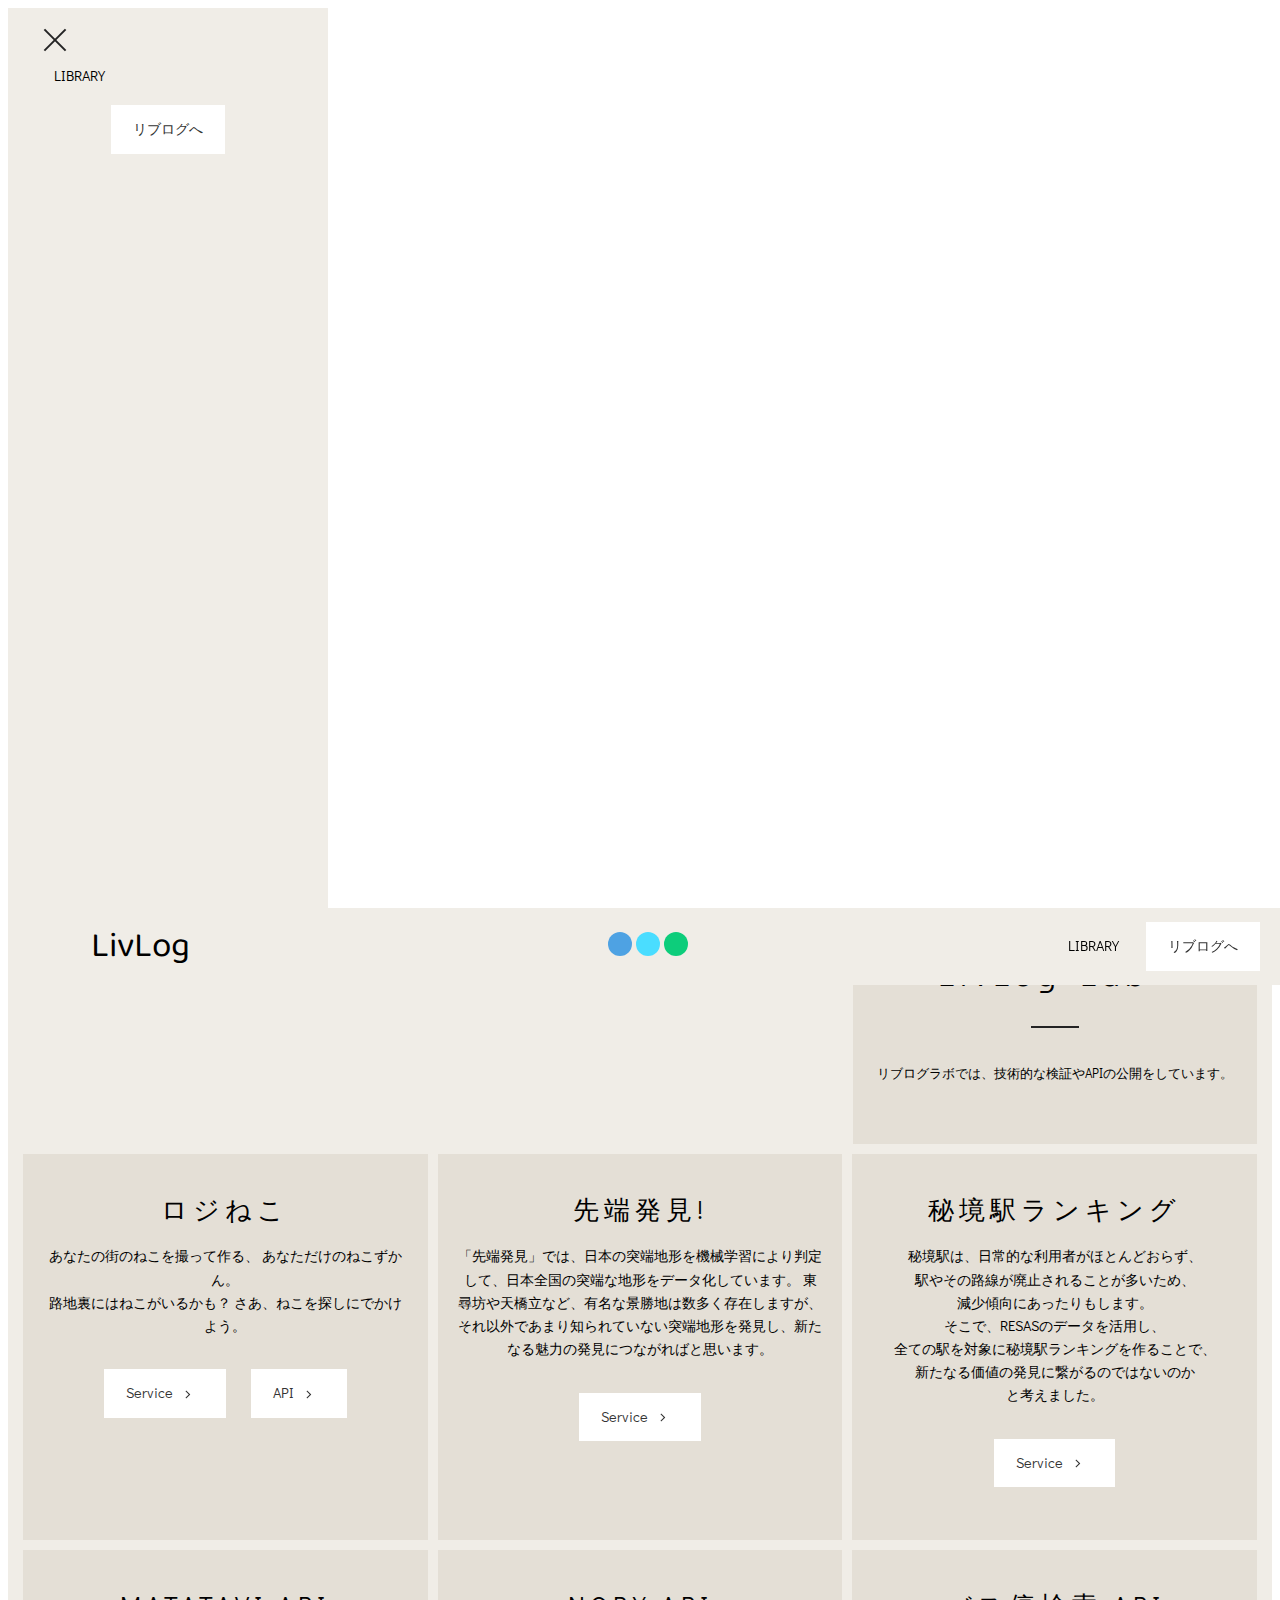
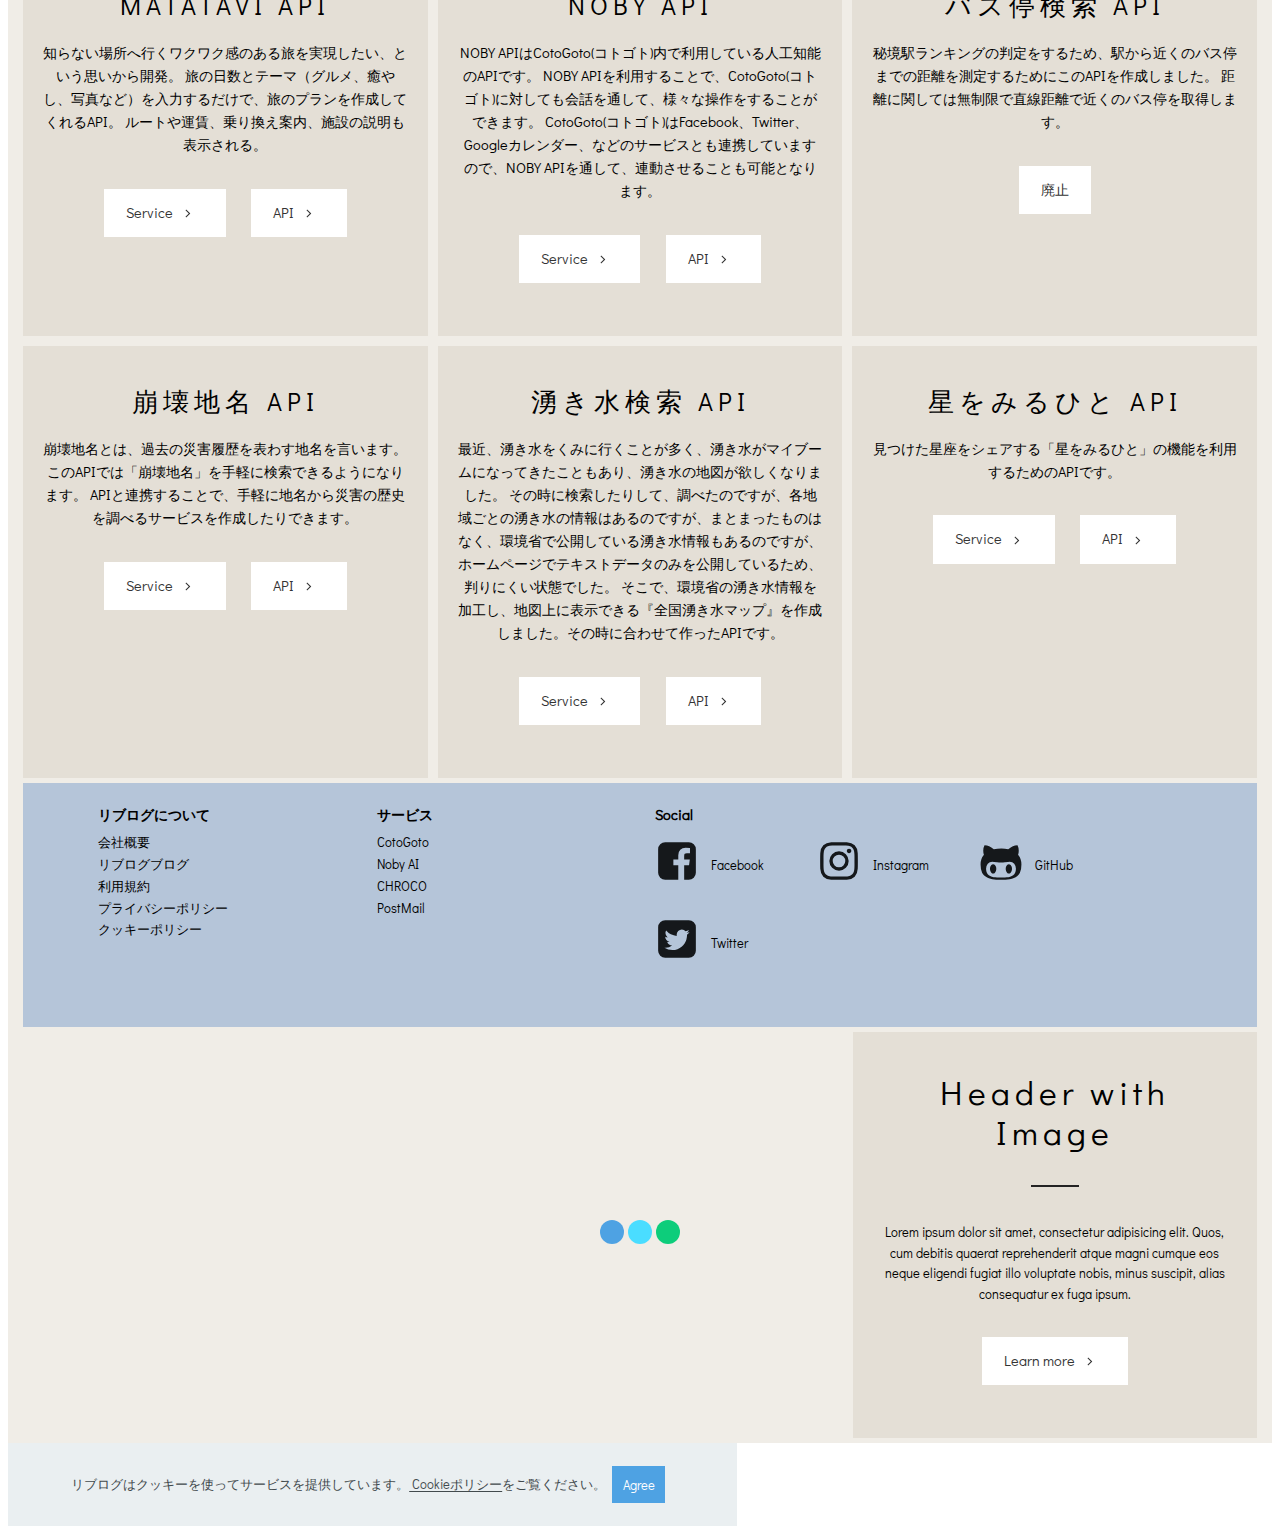
==== commit 34a479dd: "no message" ====
--- a/docs/index.html
+++ b/docs/index.html
@@ -1,10 +1,10 @@
 <!DOCTYPE html>
 <html amp >
 <head>
-  <!-- Site made with Mobirise Website Builder v5.2.0, https://mobirise.com -->
+  
   <meta charset="UTF-8">
   <meta http-equiv="X-UA-Compatible" content="IE=edge">
-  <meta name="generator" content="Mobirise v5.2.0, mobirise.com">
+  
   <meta name="viewport" content="width=device-width, initial-scale=1, minimum-scale=1">
   <link rel="shortcut icon" href="assets/images/cropped-3421f6265760c70ef800515e1e251b98-2-110x110.png" type="image/x-icon">
   <meta name="description" content="リブログラボでは、技術的な検証やAPIの公開をしています。また、APIや作成したサービスを掲載しています。">
@@ -20,8 +20,8 @@
  
  <style amp-custom> 
 .gdpr-block{padding: 10px;font-size: 14px;display: block;width: 100%;text-align: center;}.gdpr-block.covert {display: none;}.textGDPR{position: relative;}.gdpr-block label span.textGDPR input[name='gdpr']{ width: 15px;height: 15px;margin: 0;position: absolute;top: 3px;left: -20px;}.gdpr-block label{color: #a7a7a7;vertical-align: middle;user-select: none;margin-bottom: 0;}div,span,h1,h2,h3,h4,h5,h6,p,blockquote,a,ol,ul,li,figcaption{font: inherit;}*{box-sizing: border-box;}body{position: relative;font-style: normal;line-height: 1.5;color: #232323;}section{background-color: #eeeeee;background-position: 50% 50%;background-repeat: no-repeat;background-size: cover;}section,.container,.container-fluid{position: relative;word-wrap: break-word;}a.mbr-iconfont:hover{text-decoration: none;}h1,h2,h3{margin: auto;padding: 0;}p{padding: 0;margin-bottom: 20px;}h1,h2{margin-bottom: 30px;}h3,h4{margin-bottom: 10px;}p,li,blockquote{line-height: 1.7;}ul,ol,pre,blockquote{margin-bottom: 0;margin-top: 0;}pre{background: #f4f4f4;padding: 10px 24px;white-space: pre-wrap;}p{margin-top: 0;}a{font-style: normal;font-weight: 400;cursor: pointer;}a,a:hover{text-decoration: none;}figure{margin-bottom: 0;}h1,h2,h3,h4,h5,h6,.h1,.h2,.h3,.h4,.h5,.h6,.display-1,.display-2,.display-3,.display-4{line-height: 1;word-break: break-word;word-wrap: break-word;}b,strong{font-weight: bold;}blockquote{padding: 10px 0 10px 20px;position: relative;border-left: 3px solid;}input:-webkit-autofill,input:-webkit-autofill:hover,input:-webkit-autofill:focus,input:-webkit-autofill:active{transition-delay: 9999s;transition-property: background-color,color;}html,body{height: auto;min-height: 100vh;}.mbr-section-title{font-style: normal;line-height: 1.2;letter-spacing: 5px;}.mbr-section-subtitle{line-height: 1.3;}.mbr-text{font-style: normal;line-height: 1.6;}.btn{font-weight: 400;border-width: 2px;border-style: solid;font-style: normal;margin: 0.8rem;white-space: normal;transition: all .3s ease-in-out,box-shadow 2s ease-in-out;display: -webkit-inline-flex;display: inline-flex;-webkit-align-items: center;align-items: center;-webkit-justify-content: center;justify-content: center;word-break: break-word;}.btn:hover{margin-left: 1.6rem;margin-right: 0;}.btn-all-width{margin-left: 0;margin-right: 0;}.btn-all-width:hover{margin-left: 0.8rem;margin-right: -0.8rem;}.btn-form:hover{cursor: pointer;}.mbr-figure img,.mbr-figure iframe{display: block;width: 100%;}.card{background-color: transparent;border: none;}.card-wrapper{-webkit-flex: 1;flex: 1;}.card-img{text-align: center;-webkit-flex-shrink: 0;flex-shrink: 0;}.media{max-width: 100%;margin: 0 auto;}.mbr-figure{-ms-flex-item-align: center;-ms-grid-row-align: center;-webkit-align-self: center;align-self: center;}.media-container > div{max-width: 100%;}.mbr-figure img,.card-img img{width: 100%;}@media (max-width: 991px){.media-size-item{width: auto;}.media{width: auto;}.mbr-figure{width: 100%;}}.amp-carousel-button{width: 50px;height: 50px;}.amp-carousel-button-next{background-image: url("data:image/svg+xml;charset=utf-8,%3Csvg xmlns='http://www.w3.org/2000/svg' width='18' height='18' fill='%23000000' viewBox='0 0 477.175 477.175'%3E%3Cpath d='M360.731,229.075l-225.1-225.1c-5.3-5.3-13.8-5.3-19.1,0s-5.3,13.8,0,19.1l215.5,215.5l-215.5,215.5 c-5.3,5.3-5.3,13.8,0,19.1c2.6,2.6,6.1,4,9.5,4c3.4,0,6.9-1.3,9.5-4l225.1-225.1C365.931,242.875,365.931,234.275,360.731,229.075z'/%3E%3C/svg%3E");}.amp-carousel-button-prev{background-image: url("data:image/svg+xml;charset=utf-8,%3Csvg xmlns='http://www.w3.org/2000/svg' width='18' height='18' fill='%23000000' viewBox='0 0 477.175 477.175'%3E%3Cpath d='M145.188,238.575l215.5-215.5c5.3-5.3,5.3-13.8,0-19.1s-13.8-5.3-19.1,0l-225.1,225.1c-5.3,5.3-5.3,13.8,0,19.1l225.1,225 c2.6,2.6,6.1,4,9.5,4s6.9-1.3,9.5-4c5.3-5.3,5.3-13.8,0-19.1L145.188,238.575z'/%3E%3C/svg%3E");}.hidden{visibility: hidden;}.super-hide{display: none;}.inactive{-webkit-user-select: none;-moz-user-select: none;-ms-user-select: none;user-select: none;pointer-events: none;-webkit-user-drag: none;user-drag: none;}textarea[type="hidden"]{display: none;}#scrollToTop{display: none;}.popover-content ul.show{min-height: 155px;}.mbr-white{color: #ffffff;}.mbr-black{color: #000000;}.mbr-bg-white{background-color: #ffffff;}.mbr-bg-black{background-color: #000000;}.align-left{text-align: left;}.align-center{text-align: center;}.align-right{text-align: right;}@media (max-width: 767px){.align-left,.align-center,.align-right,.mbr-section-btn,.mbr-section-title{text-align: center;}}.mbr-light{font-weight: 300;}.mbr-regular{font-weight: 400;}.mbr-semibold{font-weight: 500;}.mbr-bold{font-weight: 700;}.mbr-section-btn{margin-left: -.25rem;margin-right: -.25rem;font-size: 0;}nav .mbr-section-btn{margin-left: 0rem;margin-right: 0rem;}.btn .mbr-iconfont,.btn.btn-sm .mbr-iconfont{cursor: pointer;margin-right: 0.5rem;}.btn.btn-md .mbr-iconfont,.btn.btn-md .mbr-iconfont{margin-right: 0.8rem;}.btn-right-icon .mbr-iconfont{margin-left: 0.5rem;-webkit-order: 1;order: 1;}[type="submit"]{-webkit-appearance: none;}.mbr-fullscreen .mbr-overlay{min-height: 100vh;}.mbr-fullscreen{display: -webkit-flex;display: -moz-flex;display: -ms-flex;display: -o-flex;display: flex;-webkit-align-items: center;align-items: center;min-height: 100vh;box-sizing: border-box;padding-top: 3rem;padding-bottom: 3rem;}.mbr-overlay{background-color: #000;bottom: 0;left: 0;opacity: .5;position: absolute;right: 0;top: 0;z-index: 0;}section.sidebar-open:before{content: '';position: fixed;top: 0;bottom: 0;right: 0;left: 0;background-color: rgba(0,0,0,0.2);z-index: 1040;}form input,form textarea,form select{width: 100%;padding: .8rem;border: 0px;background: #ececec;}form input:focus,form textarea:focus,form select:focus{outline: none;}form input[type="checkbox"],form input[type="radio"]{background: none;width: auto;}form .field{max-height: 200px;width: 100%;padding-bottom: 7px;}form textarea.field-input{height: 193px;}form .fieldset{display: -webkit-flex;display: flex;-webkit-justify-content: center;justify-content: center;-webkit-flex-wrap: wrap;flex-wrap: wrap;-webkit-align-items: center;align-items: center;}form .btn,form .mbr-section-btn{margin: 0;}amp-img img{max-height: 100%;max-width: 100%;}img.mbr-temp{width: 100%;}.is-builder .nodisplay + img[async],.is-builder .nodisplay + img[decoding="async"],.is-builder amp-img > a + img[async],.is-builder amp-img > a + img[decoding="async"]{display: none;}html:not(.is-builder) amp-img > a{position: absolute;top: 0;bottom: 0;left: 0;right: 0;z-index: 1;}.is-builder .temp-amp-sizer{position: absolute;}.is-builder amp-youtube .temp-amp-sizer,.is-builder amp-vimeo .temp-amp-sizer{position: static;}.is-builder section.horizontal-menu .ampstart-btn{display: none;}@media (max-width: 991px){.is-builder section.horizontal-menu .navbar-toggler{display: block;}}.is-builder section.horizontal-menu .dropdown-menu{z-index: auto;opacity: 1;pointer-events: auto;}.is-builder section.horizontal-menu .nav-dropdown .link.dropdown-toggle[aria-expanded="true"]{margin-right: 0;padding: 0.667em 1em;}@media (max-width: 767px){.is-builder section.menu .navbar-collapse{max-height: 60vh;overflow-y: auto;}}.mobirise-spinner{position: absolute;top: 50%;left: 40%;margin-left: 10%;-webkit-transform: translate3d(-50%,-50%,0);z-index: 4;}.mobirise-spinner em{width: 24px;height: 24px;border-radius: 100%;display: inline-block;-webkit-animation: slide 1s infinite;}.mobirise-spinner em:nth-child(1){-webkit-animation-delay: 0.1s;}.mobirise-spinner em:nth-child(2){-webkit-animation-delay: 0.2s;}.mobirise-spinner em:nth-child(3){-webkit-animation-delay: 0.3s;}@-moz-keyframes slide{0%{-webkit-transform: scale(1);}50%{opacity: 0.3;-webkit-transform: scale(2);}100%{-webkit-transform: scale(1);}}@-webkit-keyframes slide{0%{-webkit-transform: scale(1);}50%{opacity: 0.3;-webkit-transform: scale(2);}100%{-webkit-transform: scale(1);}}@-o-keyframes slide{0%{-webkit-transform: scale(1);}50%{opacity: 0.3;-webkit-transform: scale(2);}100%{-webkit-transform: scale(1);}}@keyframes slide{0%{-webkit-transform: scale(1);}50%{opacity: 0.3;-webkit-transform: scale(2);}100%{-webkit-transform: scale(1);}}.mobirise-loader .amp-active > div{display: none;}.mbr-container{max-width: 800px;padding: 0 10px;margin: 0 auto;position: relative;}.container{padding-right: 15px;padding-left: 15px;width: 100%;margin-right: auto;margin-left: auto;}@media (max-width: 767px){.container{max-width: 540px;}}@media (min-width: 768px){.container{max-width: 720px;}}@media (min-width: 992px){.container{max-width: 960px;}}@media (min-width: 1200px){.container{max-width: 1366px;}}.mbr-row,.mbr-form-row{display: -webkit-box;display: -webkit-flex;display: -ms-flexbox;display: flex;-webkit-flex-wrap: wrap;-ms-flex-wrap: wrap;flex-wrap: wrap;margin-right: -15px;margin-left: -15px;}.mbr-form-row{margin-right: -0.5rem;margin-left: -0.5rem;}.mbr-form-row > [class*="mbr-col"]{padding-left: 0.5rem;padding-right: 0.5rem;}.mbr-justify-content-center{-webkit-justify-content: center;justify-content: center;}.mbr-justify-content-left{justify-content: flex-start;-webkit-justify-content: flex-start;}@media (max-width: 767px){.mbr-col,.mbr-col-auto{padding-right: 15px;padding-left: 15px;}.mbr-col-sm-12{-ms-flex: 0 0 100%;-webkit-flex: 0 0 100%;flex: 0 0 100%;max-width: 100%;padding-right: 15px;padding-left: 15px;}.mbr-row,.mbr-form-row{margin: 0;}}@media (min-width: 768px){.mbr-col{-ms-flex: 1 1 auto;-webkit-box-flex: 1;flex: 1 1 auto;max-width: 100%;padding-right: 15px;padding-left: 15px;}.mbr-col-auto{-ms-flex: 0 0 auto;flex: 0 0 auto;width: auto;padding-right: 15px;padding-left: 15px;}.mbr-col-md-3{-ms-flex: 0 0 25%;-webkit-flex: 0 0 25%;flex: 0 0 25%;max-width: 25%;padding-right: 15px;padding-left: 15px;}.mbr-col-md-4{-ms-flex: 0 0 33.333333%;-webkit-flex: 0 0 33.333333%;flex: 0 0 33.333333%;max-width: 33.333333%;padding-right: 15px;padding-left: 15px;}.mbr-col-md-5{-ms-flex: 0 0 41.666667%;-webkit-flex: 0 0 41.666667%;flex: 0 0 41.666667%;max-width: 41.666667%;padding-right: 15px;padding-left: 15px;}.mbr-col-md-6{-ms-flex: 0 0 50%;-webkit-flex: 0 0 50%;flex: 0 0 50%;max-width: 50%;padding-right: 15px;padding-left: 15px;}.mbr-col-md-7{-ms-flex: 0 0 58.333333%;-webkit-flex: 0 0 58.333333%;flex: 0 0 58.333333%;max-width: 58.333333%;padding-right: 15px;padding-left: 15px;}.mbr-col-md-8{-ms-flex: 0 0 66.666667%;-webkit-flex: 0 0 66.666667%;flex: 0 0 66.666667%;max-width: 66.666667%;padding-left: 15px;padding-right: 15px;}.mbr-col-md-10{-ms-flex: 0 0 83.333333%;-webkit-flex: 0 0 83.333333%;flex: 0 0 83.333333%;max-width: 83.333333%;padding-left: 15px;padding-right: 15px;}.mbr-col-md-12{-ms-flex: 0 0 100%;-webkit-flex: 0 0 100%;flex: 0 0 100%;max-width: 100%;padding-right: 15px;padding-left: 15px;}}@media (min-width: 992px){.mbr-col-lg-2{-ms-flex: 0 0 16.666667%;-webkit-flex: 0 0 16.666667%;flex: 0 0 16.666667%;max-width: 16.666667%;padding-right: 15px;padding-left: 15px;}.mbr-col-lg-3{-ms-flex: 0 0 25%;-webkit-flex: 0 0 25%;flex: 0 0 25%;max-width: 25%;padding-right: 15px;padding-left: 15px;}.mbr-col-lg-4{-ms-flex: 0 0 33.33%;-webkit-flex: 0 0 33.33%;flex: 0 0 33.33%;max-width: 33.33%;padding-right: 15px;padding-left: 15px;}.mbr-col-lg-5{-ms-flex: 0 0 41.666%;-webkit-flex: 0 0 41.666%;flex: 0 0 41.666%;max-width: 41.666%;padding-right: 15px;padding-left: 15px;}.mbr-col-lg-6{-ms-flex: 0 0 50%;-webkit-flex: 0 0 50%;flex: 0 0 50%;max-width: 50%;padding-right: 15px;padding-left: 15px;}.mbr-col-lg-8{-ms-flex: 0 0 66.666667%;-webkit-flex: 0 0 66.666667%;flex: 0 0 66.666667%;max-width: 66.666667%;padding-left: 15px;padding-right: 15px;}.mbr-col-lg-10{-ms-flex: 0 0 83.3333%;-webkit-flex: 0 0 83.3333%;flex: 0 0 83.3333%;max-width: 83.3333%;padding-right: 15px;padding-left: 15px;}.mbr-col-lg-12{-ms-flex: 0 0 100%;-webkit-flex: 0 0 100%;flex: 0 0 100%;max-width: 100%;padding-right: 15px;padding-left: 15px;}}@media (min-width: 1200px){.mbr-col-xl-7{-ms-flex: 0 0 58.333333%;-webkit-flex: 0 0 58.333333%;flex: 0 0 58.333333%;max-width: 58.333333%;padding-right: 15px;padding-left: 15px;}.mbr-col-xl-8{-ms-flex: 0 0 66.666667%;-webkit-flex: 0 0 66.666667%;flex: 0 0 66.666667%;max-width: 66.666667%;padding-left: 15px;padding-right: 15px;}}amp-sidebar{background: transparent;}#scrollToTopMarker{position: absolute;width: 0px;height: 0px;top: 300px;}#scrollToTopButton{position: fixed;bottom: 25px;right: 25px;opacity: .4;z-index: 5000;font-size: 32px;height: 60px;width: 60px;border: none;border-radius: 3px;cursor: pointer;}#scrollToTopButton:focus{outline: none;}#scrollToTopButton a:before{content: '';position: absolute;height: 40%;top: 36%;width: 2px;left: calc(50% - 1px);}#scrollToTopButton a:after{content: '';position: absolute;border-top: 2px solid;border-right: 2px solid;width: 40%;height: 40%;left: calc(30% - 1px);bottom: 30%;-webkit-transform: rotate(-45deg);transform: rotate(-45deg);}.is-builder #scrollToTopButton a:after{left: 30%;}form .btn-right-icon{display: -webkit-flex;display: flex;-webkit-justify-content: center;justify-content: center;-webkit-align-items: center;align-items: center;}.form-check{margin-bottom: 0;}.form-check-label{padding-left: 0;}.form-check-input{position: relative;margin: 4px;}.form-check-inline{display: -webkit-inline-box;display: -ms-inline-flexbox;display: inline-flex;-webkit-box-align: center;-ms-flex-align: center;align-items: center;padding-left: 0;margin-right: .75rem;}
-body{font-family: Didact Gothic;}blockquote{border-color: #4ea2e3;}.display-1{font-family: 'Baloo',display;font-size: 2.2rem;}.display-2{font-family: 'Didact Gothic',sans-serif;font-size: 2.1rem;}.display-4{font-family: 'Didact Gothic',sans-serif;font-size: 0.9rem;}.display-5{font-family: 'Didact Gothic',sans-serif;font-size: 1.6rem;}.display-7{font-family: 'Didact Gothic',sans-serif;font-size: 0.8rem;}@media (max-width: 768px){.display-1{font-size: 1.76rem;font-size: calc( 1.42rem + (2.2 - 1.42) * ((100vw - 20rem) / (48 - 20)));line-height: calc( 1.4 * (1.42rem + (2.2 - 1.42) * ((100vw - 20rem) / (48 - 20))));}.display-2{font-size: 1.68rem;font-size: calc( 1.385rem + (2.1 - 1.385) * ((100vw - 20rem) / (48 - 20)));line-height: calc( 1.4 * (1.385rem + (2.1 - 1.385) * ((100vw - 20rem) / (48 - 20))));}.display-4{font-size: 0.72rem;font-size: calc( 0.965rem + (0.9 - 0.965) * ((100vw - 20rem) / (48 - 20)));line-height: calc( 1.4 * (0.965rem + (0.9 - 0.965) * ((100vw - 20rem) / (48 - 20))));}.display-5{font-size: 1.28rem;font-size: calc( 1.21rem + (1.6 - 1.21) * ((100vw - 20rem) / (48 - 20)));line-height: calc( 1.4 * (1.21rem + (1.6 - 1.21) * ((100vw - 20rem) / (48 - 20))));}}.btn{padding: 15px 20px;border-radius: 0px;}.btn-sm{border-width: 1px;padding: 0.6rem 0.6rem;border-radius: 0px;}.btn-md{font-weight: 600;padding: 1rem 1rem;border-radius: 0px;}.bg-primary{background-color: #4ea2e3;}.bg-success{background-color: #0dcd7b;}.bg-info{background-color: #8282e7;}.bg-warning{background-color: #767676;}.bg-danger{background-color: #a0a0a0;}.btn-primary,.btn-primary:active,.btn-primary.active{background-color: #4ea2e3;border-color: #4ea2e3;color: #ffffff;}.btn-primary:hover,.btn-primary:focus,.btn-primary.focus{color: #ffffff;background-color: #1f7dc5;border-color: #1f7dc5;}.btn-primary.disabled,.btn-primary:disabled{color: #ffffff;background-color: #1f7dc5;border-color: #1f7dc5;}.btn-secondary,.btn-secondary:active,.btn-secondary.active{background-color: #4addff;border-color: #4addff;color: #003c4a;}.btn-secondary:hover,.btn-secondary:focus,.btn-secondary.focus{color: #003c4a;background-color: #00cdfd;border-color: #00cdfd;}.btn-secondary.disabled,.btn-secondary:disabled{color: #003c4a;background-color: #00cdfd;border-color: #00cdfd;}.btn-info,.btn-info:active,.btn-info.active{background-color: #8282e7;border-color: #8282e7;color: #ffffff;}.btn-info:hover,.btn-info:focus,.btn-info.focus{color: #ffffff;background-color: #4242db;border-color: #4242db;}.btn-info.disabled,.btn-info:disabled{color: #ffffff;background-color: #4242db;border-color: #4242db;}.btn-success,.btn-success:active,.btn-success.active{background-color: #0dcd7b;border-color: #0dcd7b;color: #ffffff;}.btn-success:hover,.btn-success:focus,.btn-success.focus{color: #ffffff;background-color: #088550;border-color: #088550;}.btn-success.disabled,.btn-success:disabled{color: #ffffff;background-color: #088550;border-color: #088550;}.btn-warning,.btn-warning:active,.btn-warning.active{background-color: #767676;border-color: #767676;color: #ffffff;}.btn-warning:hover,.btn-warning:focus,.btn-warning.focus{color: #ffffff;background-color: #505050;border-color: #505050;}.btn-warning.disabled,.btn-warning:disabled{color: #ffffff;background-color: #505050;border-color: #505050;}.btn-danger,.btn-danger:active,.btn-danger.active{background-color: #a0a0a0;border-color: #a0a0a0;color: #ffffff;}.btn-danger:hover,.btn-danger:focus,.btn-danger.focus{color: #ffffff;background-color: #7a7a7a;border-color: #7a7a7a;}.btn-danger.disabled,.btn-danger:disabled{color: #ffffff;background-color: #7a7a7a;border-color: #7a7a7a;}.btn-black,.btn-black:active,.btn-black.active{background-color: #333333;border-color: #333333;color: #ffffff;}.btn-black:hover,.btn-black:focus,.btn-black.focus{color: #ffffff;background-color: #0d0d0d;border-color: #0d0d0d;}.btn-black.disabled,.btn-black:disabled{color: #ffffff;background-color: #0d0d0d;border-color: #0d0d0d;}.btn-white,.btn-white:active,.btn-white.active{background-color: #ffffff;border-color: #ffffff;color: #808080;}.btn-white:hover,.btn-white:focus,.btn-white.focus{color: #808080;background-color: #d9d9d9;border-color: #d9d9d9;}.btn-white.disabled,.btn-white:disabled{color: #808080;background-color: #d9d9d9;border-color: #d9d9d9;}.btn-white,.btn-white:active,.btn-white.active{color: #333333;}.btn-white:hover,.btn-white:focus,.btn-white.focus{color: #333333;}.btn-white.disabled,.btn-white:disabled{color: #333333;}.btn-primary-outline,.btn-primary-outline:active,.btn-primary-outline.active{background: none;border-color: #1c6faf;color: #1c6faf;}.btn-primary-outline:hover,.btn-primary-outline:focus,.btn-primary-outline.focus{color: #ffffff;background-color: #4ea2e3;border-color: #4ea2e3;}.btn-primary-outline.disabled,.btn-primary-outline:disabled{color: #ffffff;background-color: #4ea2e3;border-color: #4ea2e3;}.btn-secondary-outline,.btn-secondary-outline:active,.btn-secondary-outline.active{background: none;border-color: #00b8e3;color: #00b8e3;}.btn-secondary-outline:hover,.btn-secondary-outline:focus,.btn-secondary-outline.focus{color: #003c4a;background-color: #4addff;border-color: #4addff;}.btn-secondary-outline.disabled,.btn-secondary-outline:disabled{color: #003c4a;background-color: #4addff;border-color: #4addff;}.btn-info-outline,.btn-info-outline:active,.btn-info-outline.active{background: none;border-color: #2c2cd7;color: #2c2cd7;}.btn-info-outline:hover,.btn-info-outline:focus,.btn-info-outline.focus{color: #ffffff;background-color: #8282e7;border-color: #8282e7;}.btn-info-outline.disabled,.btn-info-outline:disabled{color: #ffffff;background-color: #8282e7;border-color: #8282e7;}.btn-success-outline,.btn-success-outline:active,.btn-success-outline.active{background: none;border-color: #076d41;color: #076d41;}.btn-success-outline:hover,.btn-success-outline:focus,.btn-success-outline.focus{color: #ffffff;background-color: #0dcd7b;border-color: #0dcd7b;}.btn-success-outline.disabled,.btn-success-outline:disabled{color: #ffffff;background-color: #0dcd7b;border-color: #0dcd7b;}.btn-warning-outline,.btn-warning-outline:active,.btn-warning-outline.active{background: none;border-color: #434343;color: #434343;}.btn-warning-outline:hover,.btn-warning-outline:focus,.btn-warning-outline.focus{color: #ffffff;background-color: #767676;border-color: #767676;}.btn-warning-outline.disabled,.btn-warning-outline:disabled{color: #ffffff;background-color: #767676;border-color: #767676;}.btn-danger-outline,.btn-danger-outline:active,.btn-danger-outline.active{background: none;border-color: #6d6d6d;color: #6d6d6d;}.btn-danger-outline:hover,.btn-danger-outline:focus,.btn-danger-outline.focus{color: #ffffff;background-color: #a0a0a0;border-color: #a0a0a0;}.btn-danger-outline.disabled,.btn-danger-outline:disabled{color: #ffffff;background-color: #a0a0a0;border-color: #a0a0a0;}.btn-black-outline,.btn-black-outline:active,.btn-black-outline.active{background: none;border-color: #000000;color: #000000;}.btn-black-outline:hover,.btn-black-outline:focus,.btn-black-outline.focus{color: #ffffff;background-color: #333333;border-color: #333333;}.btn-black-outline.disabled,.btn-black-outline:disabled{color: #ffffff;background-color: #333333;border-color: #333333;}.btn-white-outline,.btn-white-outline:active,.btn-white-outline.active{background: none;border-color: #ffffff;color: #ffffff;}.btn-white-outline:hover,.btn-white-outline:focus,.btn-white-outline.focus{color: #333333;background-color: #ffffff;border-color: #ffffff;}.text-primary{color: #4ea2e3;}.text-secondary{color: #4addff;}.text-success{color: #0dcd7b;}.text-info{color: #8282e7;}.text-warning{color: #767676;}.text-danger{color: #a0a0a0;}.text-white{color: #ffffff;}.text-black{color: #000000;}a.text-primary:hover,a.text-primary:focus{color: #1c6faf;}a.text-secondary:hover,a.text-secondary:focus{color: #00b8e3;}a.text-success:hover,a.text-success:focus{color: #076d41;}a.text-info:hover,a.text-info:focus{color: #2c2cd7;}a.text-warning:hover,a.text-warning:focus{color: #434343;}a.text-danger:hover,a.text-danger:focus{color: #6d6d6d;}a.text-white:hover,a.text-white:focus{color: #b3b3b3;}a.text-black:hover,a.text-black:focus{color: #4d4d4d;}a[class|="text"]:not(.dropdown-item){position: relative;z-index: 0;transition: .3s;}a[class|="text"]:not(.dropdown-item):before{position: absolute;content: "";height: 0;width: 100%;opacity: 0.5;bottom: -2px;left: 0;z-index: -1;transition: height .3s;}a[class|="text"]:not(.dropdown-item).text-primary:before{background-color: #1c6faf;}a[class|="text"]:not(.dropdown-item).text-secondary:before{background-color: #00b8e3;}a[class|="text"]:not(.dropdown-item).text-success:before{background-color: #076d41;}a[class|="text"]:not(.dropdown-item).text-info:before{background-color: #2c2cd7;}a[class|="text"]:not(.dropdown-item).text-warning:before{background-color: #434343;}a[class|="text"]:not(.dropdown-item).text-danger:before{background-color: #6d6d6d;}a[class|="text"]:not(.dropdown-item).text-white:before{background-color: #b3b3b3;}a[class|="text"]:not(.dropdown-item).text-black:before{background-color: #4d4d4d;}a[class|="text"]:not(.dropdown-item):hover:before,a[class|="text"]:not(.dropdown-item):focus:before{height: 0.5rem;}.alert-success{background-color: #0dcd7b;}.alert-info{background-color: #8282e7;}.alert-warning{background-color: #767676;}.alert-danger{background-color: #a0a0a0;}a,a:hover{color: #4ea2e3;}.mbr-plan-header.bg-primary .mbr-plan-subtitle,.mbr-plan-header.bg-primary .mbr-plan-price-desc{color: #feffff;}.mbr-plan-header.bg-success .mbr-plan-subtitle,.mbr-plan-header.bg-success .mbr-plan-price-desc{color: #acfad9;}.mbr-plan-header.bg-info .mbr-plan-subtitle,.mbr-plan-header.bg-info .mbr-plan-price-desc{color: #ffffff;}.mbr-plan-header.bg-warning .mbr-plan-subtitle,.mbr-plan-header.bg-warning .mbr-plan-price-desc{color: #b6b6b6;}.mbr-plan-header.bg-danger .mbr-plan-subtitle,.mbr-plan-header.bg-danger .mbr-plan-price-desc{color: #e0e0e0;}.mobirise-spinner em:nth-child(1){background: #4ea2e3;}.mobirise-spinner em:nth-child(2){background: #4addff;}.mobirise-spinner em:nth-child(3){background: #0dcd7b;}#scrollToTopMarker{display: none;}#scrollToTopButton{background-color: #4ea2e3;}#scrollToTopButton a:before{background: #ffffff;}#scrollToTopButton a:after{border-top-color: #ffffff;border-right-color: #ffffff;}.display-1 .mbr-iconfont-btn{font-size: 2.2rem;width: 2.2rem;max-height: 2.2rem;}.display-2 .mbr-iconfont-btn{font-size: 2.1rem;width: 2.1rem;max-height: 2.2rem;}.display-4 .mbr-iconfont-btn{font-size: 0.9rem;width: 0.9rem;max-height: 2.2rem;}.display-5 .mbr-iconfont-btn{font-size: 1.6rem;width: 1.6rem;max-height: 2.2rem;}.display-7 .mbr-iconfont-btn{font-size: 0.8rem;width: 0.8rem;max-height: 2.2rem;}.cid-r1nvdiXXPy .container{display: flex;}.cid-r1nvdiXXPy .nav-item:focus,.cid-r1nvdiXXPy .nav-link:focus{outline: none;}.cid-r1nvdiXXPy .navbar-nav{list-style-type: none;display: flex;flex-direction: row;padding-left: 0;}.cid-r1nvdiXXPy .navbar-nav .nav-link{margin: .667em 1em;font-weight: normal;}@media (max-width: 991px){.cid-r1nvdiXXPy .navbar-expand-lg > .container{padding-left: 15px;padding-right: 15px;}.cid-r1nvdiXXPy ul.navbar-nav{flex-direction: column;}.cid-r1nvdiXXPy ul.navbar-nav li{margin: auto;}.cid-r1nvdiXXPy .dropdown-toggle[data-toggle="dropdown-submenu"]:after{content: '';margin-left: .25rem;border-top: 0.35em solid;border-right: 0.35em solid transparent;border-left: 0.35em solid transparent;border-bottom: 0;top: 55%;}.cid-r1nvdiXXPy .nav-dropdown .dropdown-menu .dropdown-item{justify-content: center;display: flex;align-items: center;}}.cid-r1nvdiXXPy .nav-dropdown .dropdown-menu{border-radius: 0;border: 0;left: 0;margin: 0;min-width: 10rem;padding-bottom: 1.25rem;padding-top: 1.25rem;position: absolute;}.cid-r1nvdiXXPy .nav-dropdown .dropdown-menu .dropdown-item{font-weight: 400;line-height: 2;display: flex;align-items: center;width: 100%;padding: .25rem 1.5rem;clear: both;text-align: inherit;white-space: nowrap;background: 0 0;border: 0;}.cid-r1nvdiXXPy .nav-dropdown .dropdown-menu .dropdown{position: relative;}.cid-r1nvdiXXPy .nav-item.dropdown{position: relative;}.cid-r1nvdiXXPy .nav-item.dropdown .dropdown-menu{z-index: -1;opacity: 0;pointer-events: none;}.cid-r1nvdiXXPy .nav-item.dropdown:hover > .dropdown-menu{z-index: 1;opacity: 1;pointer-events: all;}.cid-r1nvdiXXPy .dropdown-menu .dropdown:hover > .dropdown-menu{z-index: 1;opacity: 1;pointer-events: all;}.cid-r1nvdiXXPy .link.dropdown-toggle:after{content: '';margin-left: .25rem;border-top: 0.35em solid;border-right: 0.35em solid transparent;border-left: 0.35em solid transparent;border-bottom: 0;}.cid-r1nvdiXXPy .nav-dropdown .dropdown-submenu{top: 0;}.cid-r1nvdiXXPy .navbar{z-index: 100;display: flex;flex-direction: row;width: 100%;min-height: 77px;transition: all .3s;background: #f0ede7;}.cid-r1nvdiXXPy .navbar .navbar-logo{margin-right: .8rem;}.cid-r1nvdiXXPy .navbar .navbar-logo img{height: auto;}.cid-r1nvdiXXPy .navbar.navbar-short{background: #f0ede7;}.cid-r1nvdiXXPy .navbar.navbar-short .navbar-brand{padding: 0;}.cid-r1nvdiXXPy .navbar.opened{transition: all .3s;background: #f0ede7;}.cid-r1nvdiXXPy .navbar .dropdown-item{padding: .25rem 1.5rem;}.cid-r1nvdiXXPy .navbar .navbar-collapse{display: flex;justify-content: flex-end;z-index: 1;flex-basis: 100%;align-items: center;}.cid-r1nvdiXXPy .navbar.collapsed button.navbar-toggler{display: block;}.cid-r1nvdiXXPy .navbar.collapsed .navbar-collapse{display: none;position: absolute;top: 0;right: 0;min-height: 100vh;background: #f0ede7;padding: 1.5rem 2rem 1rem 2rem;}.cid-r1nvdiXXPy .navbar.collapsed.opened .navbar-collapse.show,.cid-r1nvdiXXPy .navbar.collapsed.opened .navbar-collapse.collapsing{display: block;}.cid-r1nvdiXXPy .navbar.collapsed.opened .dropdown-menu{top: 0;}.cid-r1nvdiXXPy .navbar.collapsed .dropdown-menu{position: relative;background: transparent;}.cid-r1nvdiXXPy .navbar.collapsed .dropdown-menu .dropdown-submenu{left: 0;}.cid-r1nvdiXXPy .navbar.collapsed .dropdown-menu .dropdown-item:after{right: auto;}.cid-r1nvdiXXPy .navbar.collapsed .dropdown-menu .dropdown-item{padding: .25rem 1.5rem;text-align: center;margin: 0;}.cid-r1nvdiXXPy .navbar.collapsed .navbar-brand{flex-shrink: initial;word-break: break-word;}@media (max-width: 991px){.cid-r1nvdiXXPy .navbar .navbar-collapse{display: none;position: absolute;top: 0;right: 0;min-height: 100vh;background: #f0ede7;padding: 1rem 2rem 1rem 2rem;}.cid-r1nvdiXXPy .navbar.opened .navbar-collapse.show,.cid-r1nvdiXXPy .navbar.opened .navbar-collapse.collapsing{display: block;}.cid-r1nvdiXXPy .navbar.opened .dropdown-menu{top: 0;}.cid-r1nvdiXXPy .navbar .dropdown-menu{position: relative;background: transparent;}.cid-r1nvdiXXPy .navbar .dropdown-menu .dropdown-submenu{left: 0;}.cid-r1nvdiXXPy .navbar .dropdown-menu .dropdown-item:after{right: auto;}.cid-r1nvdiXXPy .navbar .dropdown-menu .dropdown-item{padding: .25rem 1.5rem;text-align: center;margin: 0;}.cid-r1nvdiXXPy .navbar .navbar-brand{flex-shrink: initial;word-break: break-word;}}.cid-r1nvdiXXPy .navbar-brand{display: flex;flex-shrink: 0;align-items: center;margin-right: 0;padding: 0;transition: all .3s;word-break: break-word;z-index: 1;}.cid-r1nvdiXXPy .navbar-brand .navbar-caption{line-height: inherit;font-weight: normal;}.cid-r1nvdiXXPy .navbar-brand .navbar-logo a{outline: none;}.cid-r1nvdiXXPy .navbar-brand .navbar-caption-wrap{display: flex;}.cid-r1nvdiXXPy .dropdown-item.active,.cid-r1nvdiXXPy .dropdown-item:active{background-color: transparent;}.cid-r1nvdiXXPy .navbar-expand-lg .navbar-nav .nav-link{padding: 0;}.cid-r1nvdiXXPy .navbar.navbar-expand-lg .dropdown .dropdown-menu{background: #f0ede7;}.cid-r1nvdiXXPy .navbar.navbar-expand-lg .dropdown .dropdown-menu .dropdown-submenu{margin: 0;left: 100%;}.cid-r1nvdiXXPy .navbar .dropdown.open > .dropdown-menu{display: block;}.cid-r1nvdiXXPy ul.navbar-nav{flex-wrap: wrap;}.cid-r1nvdiXXPy .navbar-buttons{text-align: center;}.cid-r1nvdiXXPy button.navbar-toggler{display: none;outline: none;width: 31px;height: 20px;cursor: pointer;transition: all .2s;position: relative;align-self: center;}.cid-r1nvdiXXPy button.navbar-toggler .hamburger span{position: absolute;right: 0;width: 30px;height: 2px;border-right: 5px;background-color: #232323;}.cid-r1nvdiXXPy button.navbar-toggler .hamburger span:nth-child(1){top: 0;transition: all .2s;}.cid-r1nvdiXXPy button.navbar-toggler .hamburger span:nth-child(2){top: 8px;transition: all .15s;}.cid-r1nvdiXXPy button.navbar-toggler .hamburger span:nth-child(3){top: 8px;transition: all .15s;}.cid-r1nvdiXXPy button.navbar-toggler .hamburger span:nth-child(4){top: 16px;transition: all .2s;}.cid-r1nvdiXXPy nav.opened .navbar-toggler:not(.hide) .hamburger span:nth-child(1){top: 8px;width: 0;opacity: 0;right: 50%;transition: all .2s;}.cid-r1nvdiXXPy nav.opened .navbar-toggler:not(.hide) .hamburger span:nth-child(2){-webkit-transform: rotate(45deg);transform: rotate(45deg);transition: all .25s;}.cid-r1nvdiXXPy nav.opened .navbar-toggler:not(.hide) .hamburger span:nth-child(3){-webkit-transform: rotate(-45deg);transform: rotate(-45deg);transition: all .25s;}.cid-r1nvdiXXPy nav.opened .navbar-toggler:not(.hide) .hamburger span:nth-child(4){top: 8px;width: 0;opacity: 0;right: 50%;transition: all .2s;}.cid-r1nvdiXXPy .navbar-dropdown{position: fixed;}.cid-r1nvdiXXPy a.nav-link{display: flex;align-items: center;justify-content: center;}.cid-r1nvdiXXPy .nav-link .mbr-iconfont,.cid-r1nvdiXXPy .dropdown-item .mbr-iconfont{margin-right: .2rem;}.cid-r1nvdiXXPy .ampstart-btn{display: flex;align-self: center;}.cid-r1nvdiXXPy .ampstart-btn.hamburger{position: absolute;right: 20px;margin-left: auto;width: 30px;height: 20px;background: none;border: none;cursor: pointer;z-index: 1000;}.cid-r1nvdiXXPy .ampstart-btn.hamburger:focus{outline: none;}.cid-r1nvdiXXPy .ampstart-btn.hamburger span{position: absolute;right: 0;width: 30px;height: 2px;border-right: 5px;background-color: #232323;}.cid-r1nvdiXXPy .ampstart-btn.hamburger span:nth-child(1){top: 0;transition: all .2s;}.cid-r1nvdiXXPy .ampstart-btn.hamburger span:nth-child(2){top: 8px;transition: all .15s;}.cid-r1nvdiXXPy .ampstart-btn.hamburger span:nth-child(3){top: 8px;transition: all .15s;}.cid-r1nvdiXXPy .ampstart-btn.hamburger span:nth-child(4){top: 16px;transition: all .2s;}@media (min-width: 992px){.cid-r1nvdiXXPy .ampstart-btn,.cid-r1nvdiXXPy amp-sidebar{display: none;}.cid-r1nvdiXXPy .dropdown-menu .dropdown-toggle:after{content: '';border-bottom: 0.35em solid transparent;border-left: 0.35em solid;border-right: 0;border-top: 0.35em solid transparent;margin-left: 0.3rem;margin-top: -0.3077em;position: absolute;right: 1.1538em;top: 50%;}}.cid-r1nvdiXXPy amp-sidebar{min-width: 260px;z-index: 1050;background-color: #f0ede7;}.cid-r1nvdiXXPy amp-sidebar.open:after{content: '';position: absolute;top: 0;left: 0;bottom: 0;right: 0;background-color: red;}.cid-r1nvdiXXPy .open{transform: translateX(0%);display: block;}.cid-r1nvdiXXPy .builder-sidebar{background-color: #f0ede7;position: relative;min-height: 100vh;z-index: 1030;padding: 1rem 2rem;max-width: 20rem;}.cid-r1nvdiXXPy .builder-sidebar .dropdown{position: relative;}.cid-r1nvdiXXPy .builder-sidebar .dropdown:hover > .dropdown-menu{position: relative;text-align: center;}.cid-r1nvdiXXPy .sidebar{padding: 1rem 0;margin: 0;}.cid-r1nvdiXXPy .sidebar > li{list-style: none;display: flex;flex-direction: column;}.cid-r1nvdiXXPy .sidebar a{display: block;text-decoration: none;margin-bottom: 10px;}.cid-r1nvdiXXPy .close-sidebar{width: 30px;height: 30px;position: relative;cursor: pointer;background-color: transparent;border: none;}.cid-r1nvdiXXPy .close-sidebar:focus{outline: 2px auto #4ea2e3;}.cid-r1nvdiXXPy .close-sidebar span{position: absolute;left: 0;width: 30px;height: 2px;border-right: 5px;background-color: #232323;}.cid-r1nvdiXXPy .close-sidebar span:nth-child(1){transform: rotate(45deg);}.cid-r1nvdiXXPy .close-sidebar span:nth-child(2){transform: rotate(-45deg);}.cid-r1nvdiXXPy amp-img{width: 55px;display: flex;align-items: center;}@media (max-width: 768px){.cid-r1nvdiXXPy amp-img{max-height: 55px;max-width: 55px;}}.cid-r1p3ewGeMP{padding-top: 5px;padding-bottom: 5px;background-color: #f0ede7;}.cid-r1p3ewGeMP .mbr-row{margin: 0;}.cid-r1p3ewGeMP .text-block{padding-right: 0;padding-left: 7px;display: flex;}.cid-r1p3ewGeMP .text-wrapper{width: 100%;display: flex;background-color: #e4dfd6;padding: 40px 20px;}.cid-r1p3ewGeMP .text-wrapper > div{margin: auto;}.cid-r1p3ewGeMP .image-block{padding-right: 3px;padding-left: 0px;}.cid-r1p3ewGeMP .image-block amp-img{height: 30rem;}.cid-r1p3ewGeMP .image-block img{object-fit: cover;height: 100%;width: 100%;}.cid-r1p3ewGeMP .mbr-section-title{position: relative;margin-bottom: 70px;}.cid-r1p3ewGeMP .mbr-section-title:after{position: absolute;left: 50%;margin-left: -1.5rem;bottom: -35px;content: "";width: 3rem;height: 2px;background-color: #232323;transition: width .3s;}@media (max-width: 991px){.cid-r1p3ewGeMP .image-block{padding-right: 0;padding-left: 0;}.cid-r1p3ewGeMP .text-block{padding-right: 0;padding-left: 0;}}.cid-rM86bF7GJy{padding-top: 5px;padding-bottom: 5px;background-color: #f0ede7;}.cid-rM86bF7GJy .mbr-row{margin: 0;}.cid-rM86bF7GJy .container{padding-left: 10px;padding-right: 10px;}.cid-rM86bF7GJy .card{position: relative;display: flex;-ms-flex-direction: column;flex-direction: column;min-width: 0;word-wrap: break-word;background-clip: border-box;border-radius: 0;width: 100%;min-height: 1px;padding-left: 5px;padding-right: 5px;}.cid-rM86bF7GJy .card-wrapper{background-color: #e4dfd6;}.cid-rM86bF7GJy .card-title{margin-bottom: 20px;}.cid-rM86bF7GJy .card-box{padding: 40px 20px;}.cid-rM86bF7GJy amp-img{width: 100%;}.cid-rM86bF7GJy .card-icon{margin-top: 20px;margin-bottom: 20px;}.cid-rM86bF7GJy .amp-iconfont{padding: 1rem;background-color: #ffffff;color: #000000;border-radius: 50%;width: calc(3.6rem + 2rem);height: calc(3.6rem + 2rem);font-size: 3.6rem;}@media (max-width: 991px){.cid-rM86bF7GJy .first-row-card{margin-bottom: 10px;}}@media (max-width: 767px){.cid-rM86bF7GJy .card:not(.last-child){margin-bottom: 10px;}}.cid-r1pdiGH8A3{padding-top: 5px;padding-bottom: 5px;background-color: #f0ede7;}.cid-r1pdiGH8A3 .mbr-row{margin: 0;}.cid-r1pdiGH8A3 .container{padding-left: 10px;padding-right: 10px;}.cid-r1pdiGH8A3 .card{position: relative;display: flex;-ms-flex-direction: column;flex-direction: column;min-width: 0;word-wrap: break-word;background-clip: border-box;border-radius: 0;width: 100%;min-height: 1px;padding-left: 5px;padding-right: 5px;}.cid-r1pdiGH8A3 .card-wrapper{background-color: #e4dfd6;}.cid-r1pdiGH8A3 .card-title{margin-bottom: 20px;}.cid-r1pdiGH8A3 .card-box{padding: 40px 20px;}.cid-r1pdiGH8A3 amp-img{width: 100%;}.cid-r1pdiGH8A3 .card-icon{margin-top: 20px;margin-bottom: 20px;}.cid-r1pdiGH8A3 .amp-iconfont{padding: 1rem;background-color: #ffffff;color: #000000;border-radius: 50%;width: calc(3.6rem + 2rem);height: calc(3.6rem + 2rem);font-size: 3.6rem;}@media (max-width: 991px){.cid-r1pdiGH8A3 .first-row-card{margin-bottom: 10px;}}@media (max-width: 767px){.cid-r1pdiGH8A3 .card:not(.last-child){margin-bottom: 10px;}}.cid-r1rEm6W8RG{padding-top: 5px;padding-bottom: 5px;background-color: #f0ede7;}.cid-r1rEm6W8RG .mbr-row{margin: 0;}.cid-r1rEm6W8RG .container{padding-left: 10px;padding-right: 10px;}.cid-r1rEm6W8RG .card{position: relative;display: flex;-ms-flex-direction: column;flex-direction: column;min-width: 0;word-wrap: break-word;background-clip: border-box;border-radius: 0;width: 100%;min-height: 1px;padding-left: 5px;padding-right: 5px;}.cid-r1rEm6W8RG .card-wrapper{background-color: #e4dfd6;}.cid-r1rEm6W8RG .card-title{margin-bottom: 20px;}.cid-r1rEm6W8RG .card-box{padding: 40px 20px;}.cid-r1rEm6W8RG amp-img{width: 100%;}.cid-r1rEm6W8RG .card-icon{margin-top: 20px;margin-bottom: 20px;}.cid-r1rEm6W8RG .amp-iconfont{padding: 1rem;background-color: #ffffff;color: #000000;border-radius: 50%;width: calc(3.6rem + 2rem);height: calc(3.6rem + 2rem);font-size: 3.6rem;}@media (max-width: 991px){.cid-r1rEm6W8RG .first-row-card{margin-bottom: 10px;}}@media (max-width: 767px){.cid-r1rEm6W8RG .card:not(.last-child){margin-bottom: 10px;}}.cid-r1sWZs8EWB{background-color: #f0ede7;}.cid-r1sWZs8EWB .mbr-row{background-color: #b5c5d9;padding-right: 60px;padding-left: 60px;padding-top: 25px;padding-bottom: 50px;position: relative;margin: 0;}.cid-r1sWZs8EWB .items-col{position: relative;}.cid-r1sWZs8EWB .item{padding: 0;margin: 0;}.cid-r1sWZs8EWB .amp-iconfont{color: #15181b;font-size: 2.8rem;}.cid-r1sWZs8EWB h4.mbr-fonts-style{margin-top: 0;}.cid-r1sWZs8EWB .icons-list > div{display: inline-block;padding: 0;}.cid-r1sWZs8EWB .icons-list > div.mbr-col-md-4{width: 30%;}.cid-r1sWZs8EWB .icons-list > div.mbr-col-md-6{width: 45%;}.cid-r1sWZs8EWB .icons-list div span{display: inline;vertical-align: middle;}.cid-r1sWZs8EWB .icons-list > div > span.item{padding-left: 0.5rem;}.cid-r1sWZs8EWB .icons-list > div.first-row-card{margin-bottom: 10px;}@media (max-width: 991px){.cid-r1sWZs8EWB .mbr-col-md-12{text-align: center;margin: auto;}.cid-r1sWZs8EWB .items-col.first-row-card{margin-bottom: 20px;}.cid-r1sWZs8EWB .mbr-row{padding-right: 40px;padding-left: 40px;}}@media (max-width: 767px){.cid-r1sWZs8EWB .mbr-col-sm-12{text-align: center;margin: auto;}.cid-r1sWZs8EWB .items-col:not(.last-child){margin-bottom: 20px;}.cid-r1sWZs8EWB .mbr-row{padding-right: 20px;padding-left: 20px;}.cid-r1sWZs8EWB .icons-list > div,.cid-r1sWZs8EWB .icons-list > div > a{display: block;}.cid-r1sWZs8EWB .icons-list > div > span.item{display: inline-block;padding-left: 0;}.cid-r1sWZs8EWB .icons-list > div:not(.last-child){margin-bottom: 10px;}}
-.engine{position: absolute;text-indent: -2400px;text-align: center;padding: 0;top: 0;left: -2400px;}[class*="-iconfont"]{display: inline-flex;}</style>
+body{font-family: Didact Gothic;}blockquote{border-color: #4ea2e3;}.display-1{font-family: 'Baloo',display;font-size: 2.2rem;}.display-2{font-family: 'Didact Gothic',sans-serif;font-size: 2.1rem;}.display-4{font-family: 'Didact Gothic',sans-serif;font-size: 0.9rem;}.display-5{font-family: 'Didact Gothic',sans-serif;font-size: 1.6rem;}.display-7{font-family: 'Didact Gothic',sans-serif;font-size: 0.8rem;}@media (max-width: 768px){.display-1{font-size: 1.76rem;font-size: calc( 1.42rem + (2.2 - 1.42) * ((100vw - 20rem) / (48 - 20)));line-height: calc( 1.4 * (1.42rem + (2.2 - 1.42) * ((100vw - 20rem) / (48 - 20))));}.display-2{font-size: 1.68rem;font-size: calc( 1.385rem + (2.1 - 1.385) * ((100vw - 20rem) / (48 - 20)));line-height: calc( 1.4 * (1.385rem + (2.1 - 1.385) * ((100vw - 20rem) / (48 - 20))));}.display-4{font-size: 0.72rem;font-size: calc( 0.965rem + (0.9 - 0.965) * ((100vw - 20rem) / (48 - 20)));line-height: calc( 1.4 * (0.965rem + (0.9 - 0.965) * ((100vw - 20rem) / (48 - 20))));}.display-5{font-size: 1.28rem;font-size: calc( 1.21rem + (1.6 - 1.21) * ((100vw - 20rem) / (48 - 20)));line-height: calc( 1.4 * (1.21rem + (1.6 - 1.21) * ((100vw - 20rem) / (48 - 20))));}}.btn{padding: 15px 20px;border-radius: 0px;}.btn-sm{border-width: 1px;padding: 0.6rem 0.6rem;border-radius: 0px;}.btn-md{font-weight: 600;padding: 1rem 1rem;border-radius: 0px;}.bg-primary{background-color: #4ea2e3;}.bg-success{background-color: #0dcd7b;}.bg-info{background-color: #8282e7;}.bg-warning{background-color: #767676;}.bg-danger{background-color: #a0a0a0;}.btn-primary,.btn-primary:active,.btn-primary.active{background-color: #4ea2e3;border-color: #4ea2e3;color: #ffffff;}.btn-primary:hover,.btn-primary:focus,.btn-primary.focus{color: #ffffff;background-color: #1f7dc5;border-color: #1f7dc5;}.btn-primary.disabled,.btn-primary:disabled{color: #ffffff;background-color: #1f7dc5;border-color: #1f7dc5;}.btn-secondary,.btn-secondary:active,.btn-secondary.active{background-color: #4addff;border-color: #4addff;color: #003c4a;}.btn-secondary:hover,.btn-secondary:focus,.btn-secondary.focus{color: #003c4a;background-color: #00cdfd;border-color: #00cdfd;}.btn-secondary.disabled,.btn-secondary:disabled{color: #003c4a;background-color: #00cdfd;border-color: #00cdfd;}.btn-info,.btn-info:active,.btn-info.active{background-color: #8282e7;border-color: #8282e7;color: #ffffff;}.btn-info:hover,.btn-info:focus,.btn-info.focus{color: #ffffff;background-color: #4242db;border-color: #4242db;}.btn-info.disabled,.btn-info:disabled{color: #ffffff;background-color: #4242db;border-color: #4242db;}.btn-success,.btn-success:active,.btn-success.active{background-color: #0dcd7b;border-color: #0dcd7b;color: #ffffff;}.btn-success:hover,.btn-success:focus,.btn-success.focus{color: #ffffff;background-color: #088550;border-color: #088550;}.btn-success.disabled,.btn-success:disabled{color: #ffffff;background-color: #088550;border-color: #088550;}.btn-warning,.btn-warning:active,.btn-warning.active{background-color: #767676;border-color: #767676;color: #ffffff;}.btn-warning:hover,.btn-warning:focus,.btn-warning.focus{color: #ffffff;background-color: #505050;border-color: #505050;}.btn-warning.disabled,.btn-warning:disabled{color: #ffffff;background-color: #505050;border-color: #505050;}.btn-danger,.btn-danger:active,.btn-danger.active{background-color: #a0a0a0;border-color: #a0a0a0;color: #ffffff;}.btn-danger:hover,.btn-danger:focus,.btn-danger.focus{color: #ffffff;background-color: #7a7a7a;border-color: #7a7a7a;}.btn-danger.disabled,.btn-danger:disabled{color: #ffffff;background-color: #7a7a7a;border-color: #7a7a7a;}.btn-black,.btn-black:active,.btn-black.active{background-color: #333333;border-color: #333333;color: #ffffff;}.btn-black:hover,.btn-black:focus,.btn-black.focus{color: #ffffff;background-color: #0d0d0d;border-color: #0d0d0d;}.btn-black.disabled,.btn-black:disabled{color: #ffffff;background-color: #0d0d0d;border-color: #0d0d0d;}.btn-white,.btn-white:active,.btn-white.active{background-color: #ffffff;border-color: #ffffff;color: #808080;}.btn-white:hover,.btn-white:focus,.btn-white.focus{color: #808080;background-color: #d9d9d9;border-color: #d9d9d9;}.btn-white.disabled,.btn-white:disabled{color: #808080;background-color: #d9d9d9;border-color: #d9d9d9;}.btn-white,.btn-white:active,.btn-white.active{color: #333333;}.btn-white:hover,.btn-white:focus,.btn-white.focus{color: #333333;}.btn-white.disabled,.btn-white:disabled{color: #333333;}.btn-primary-outline,.btn-primary-outline:active,.btn-primary-outline.active{background: none;border-color: #1c6faf;color: #1c6faf;}.btn-primary-outline:hover,.btn-primary-outline:focus,.btn-primary-outline.focus{color: #ffffff;background-color: #4ea2e3;border-color: #4ea2e3;}.btn-primary-outline.disabled,.btn-primary-outline:disabled{color: #ffffff;background-color: #4ea2e3;border-color: #4ea2e3;}.btn-secondary-outline,.btn-secondary-outline:active,.btn-secondary-outline.active{background: none;border-color: #00b8e3;color: #00b8e3;}.btn-secondary-outline:hover,.btn-secondary-outline:focus,.btn-secondary-outline.focus{color: #003c4a;background-color: #4addff;border-color: #4addff;}.btn-secondary-outline.disabled,.btn-secondary-outline:disabled{color: #003c4a;background-color: #4addff;border-color: #4addff;}.btn-info-outline,.btn-info-outline:active,.btn-info-outline.active{background: none;border-color: #2c2cd7;color: #2c2cd7;}.btn-info-outline:hover,.btn-info-outline:focus,.btn-info-outline.focus{color: #ffffff;background-color: #8282e7;border-color: #8282e7;}.btn-info-outline.disabled,.btn-info-outline:disabled{color: #ffffff;background-color: #8282e7;border-color: #8282e7;}.btn-success-outline,.btn-success-outline:active,.btn-success-outline.active{background: none;border-color: #076d41;color: #076d41;}.btn-success-outline:hover,.btn-success-outline:focus,.btn-success-outline.focus{color: #ffffff;background-color: #0dcd7b;border-color: #0dcd7b;}.btn-success-outline.disabled,.btn-success-outline:disabled{color: #ffffff;background-color: #0dcd7b;border-color: #0dcd7b;}.btn-warning-outline,.btn-warning-outline:active,.btn-warning-outline.active{background: none;border-color: #434343;color: #434343;}.btn-warning-outline:hover,.btn-warning-outline:focus,.btn-warning-outline.focus{color: #ffffff;background-color: #767676;border-color: #767676;}.btn-warning-outline.disabled,.btn-warning-outline:disabled{color: #ffffff;background-color: #767676;border-color: #767676;}.btn-danger-outline,.btn-danger-outline:active,.btn-danger-outline.active{background: none;border-color: #6d6d6d;color: #6d6d6d;}.btn-danger-outline:hover,.btn-danger-outline:focus,.btn-danger-outline.focus{color: #ffffff;background-color: #a0a0a0;border-color: #a0a0a0;}.btn-danger-outline.disabled,.btn-danger-outline:disabled{color: #ffffff;background-color: #a0a0a0;border-color: #a0a0a0;}.btn-black-outline,.btn-black-outline:active,.btn-black-outline.active{background: none;border-color: #000000;color: #000000;}.btn-black-outline:hover,.btn-black-outline:focus,.btn-black-outline.focus{color: #ffffff;background-color: #333333;border-color: #333333;}.btn-black-outline.disabled,.btn-black-outline:disabled{color: #ffffff;background-color: #333333;border-color: #333333;}.btn-white-outline,.btn-white-outline:active,.btn-white-outline.active{background: none;border-color: #ffffff;color: #ffffff;}.btn-white-outline:hover,.btn-white-outline:focus,.btn-white-outline.focus{color: #333333;background-color: #ffffff;border-color: #ffffff;}.text-primary{color: #4ea2e3;}.text-secondary{color: #4addff;}.text-success{color: #0dcd7b;}.text-info{color: #8282e7;}.text-warning{color: #767676;}.text-danger{color: #a0a0a0;}.text-white{color: #ffffff;}.text-black{color: #000000;}a.text-primary:hover,a.text-primary:focus{color: #1c6faf;}a.text-secondary:hover,a.text-secondary:focus{color: #00b8e3;}a.text-success:hover,a.text-success:focus{color: #076d41;}a.text-info:hover,a.text-info:focus{color: #2c2cd7;}a.text-warning:hover,a.text-warning:focus{color: #434343;}a.text-danger:hover,a.text-danger:focus{color: #6d6d6d;}a.text-white:hover,a.text-white:focus{color: #b3b3b3;}a.text-black:hover,a.text-black:focus{color: #4d4d4d;}a[class|="text"]:not(.dropdown-item){position: relative;z-index: 0;transition: .3s;}a[class|="text"]:not(.dropdown-item):before{position: absolute;content: "";height: 0;width: 100%;opacity: 0.5;bottom: -2px;left: 0;z-index: -1;transition: height .3s;}a[class|="text"]:not(.dropdown-item).text-primary:before{background-color: #1c6faf;}a[class|="text"]:not(.dropdown-item).text-secondary:before{background-color: #00b8e3;}a[class|="text"]:not(.dropdown-item).text-success:before{background-color: #076d41;}a[class|="text"]:not(.dropdown-item).text-info:before{background-color: #2c2cd7;}a[class|="text"]:not(.dropdown-item).text-warning:before{background-color: #434343;}a[class|="text"]:not(.dropdown-item).text-danger:before{background-color: #6d6d6d;}a[class|="text"]:not(.dropdown-item).text-white:before{background-color: #b3b3b3;}a[class|="text"]:not(.dropdown-item).text-black:before{background-color: #4d4d4d;}a[class|="text"]:not(.dropdown-item):hover:before,a[class|="text"]:not(.dropdown-item):focus:before{height: 0.5rem;}.alert-success{background-color: #0dcd7b;}.alert-info{background-color: #8282e7;}.alert-warning{background-color: #767676;}.alert-danger{background-color: #a0a0a0;}a,a:hover{color: #4ea2e3;}.mbr-plan-header.bg-primary .mbr-plan-subtitle,.mbr-plan-header.bg-primary .mbr-plan-price-desc{color: #feffff;}.mbr-plan-header.bg-success .mbr-plan-subtitle,.mbr-plan-header.bg-success .mbr-plan-price-desc{color: #acfad9;}.mbr-plan-header.bg-info .mbr-plan-subtitle,.mbr-plan-header.bg-info .mbr-plan-price-desc{color: #ffffff;}.mbr-plan-header.bg-warning .mbr-plan-subtitle,.mbr-plan-header.bg-warning .mbr-plan-price-desc{color: #b6b6b6;}.mbr-plan-header.bg-danger .mbr-plan-subtitle,.mbr-plan-header.bg-danger .mbr-plan-price-desc{color: #e0e0e0;}.mobirise-spinner em:nth-child(1){background: #4ea2e3;}.mobirise-spinner em:nth-child(2){background: #4addff;}.mobirise-spinner em:nth-child(3){background: #0dcd7b;}#scrollToTopMarker{display: none;}#scrollToTopButton{background-color: #4ea2e3;}#scrollToTopButton a:before{background: #ffffff;}#scrollToTopButton a:after{border-top-color: #ffffff;border-right-color: #ffffff;}.display-1 .mbr-iconfont-btn{font-size: 2.2rem;width: 2.2rem;max-height: 2.2rem;}.display-2 .mbr-iconfont-btn{font-size: 2.1rem;width: 2.1rem;max-height: 2.2rem;}.display-4 .mbr-iconfont-btn{font-size: 0.9rem;width: 0.9rem;max-height: 2.2rem;}.display-5 .mbr-iconfont-btn{font-size: 1.6rem;width: 1.6rem;max-height: 2.2rem;}.display-7 .mbr-iconfont-btn{font-size: 0.8rem;width: 0.8rem;max-height: 2.2rem;}.cid-r1nvdiXXPy .container{display: flex;}.cid-r1nvdiXXPy .nav-item:focus,.cid-r1nvdiXXPy .nav-link:focus{outline: none;}.cid-r1nvdiXXPy .navbar-nav{list-style-type: none;display: flex;flex-direction: row;padding-left: 0;}.cid-r1nvdiXXPy .navbar-nav .nav-link{margin: .667em 1em;font-weight: normal;}@media (max-width: 991px){.cid-r1nvdiXXPy .navbar-expand-lg > .container{padding-left: 15px;padding-right: 15px;}.cid-r1nvdiXXPy ul.navbar-nav{flex-direction: column;}.cid-r1nvdiXXPy ul.navbar-nav li{margin: auto;}.cid-r1nvdiXXPy .dropdown-toggle[data-toggle="dropdown-submenu"]:after{content: '';margin-left: .25rem;border-top: 0.35em solid;border-right: 0.35em solid transparent;border-left: 0.35em solid transparent;border-bottom: 0;top: 55%;}.cid-r1nvdiXXPy .nav-dropdown .dropdown-menu .dropdown-item{justify-content: center;display: flex;align-items: center;}}.cid-r1nvdiXXPy .nav-dropdown .dropdown-menu{border-radius: 0;border: 0;left: 0;margin: 0;min-width: 10rem;padding-bottom: 1.25rem;padding-top: 1.25rem;position: absolute;}.cid-r1nvdiXXPy .nav-dropdown .dropdown-menu .dropdown-item{font-weight: 400;line-height: 2;display: flex;align-items: center;width: 100%;padding: .25rem 1.5rem;clear: both;text-align: inherit;white-space: nowrap;background: 0 0;border: 0;}.cid-r1nvdiXXPy .nav-dropdown .dropdown-menu .dropdown{position: relative;}.cid-r1nvdiXXPy .nav-item.dropdown{position: relative;}.cid-r1nvdiXXPy .nav-item.dropdown .dropdown-menu{z-index: -1;opacity: 0;pointer-events: none;}.cid-r1nvdiXXPy .nav-item.dropdown:hover > .dropdown-menu{z-index: 1;opacity: 1;pointer-events: all;}.cid-r1nvdiXXPy .dropdown-menu .dropdown:hover > .dropdown-menu{z-index: 1;opacity: 1;pointer-events: all;}.cid-r1nvdiXXPy .link.dropdown-toggle:after{content: '';margin-left: .25rem;border-top: 0.35em solid;border-right: 0.35em solid transparent;border-left: 0.35em solid transparent;border-bottom: 0;}.cid-r1nvdiXXPy .nav-dropdown .dropdown-submenu{top: 0;}.cid-r1nvdiXXPy .navbar{z-index: 100;display: flex;flex-direction: row;width: 100%;min-height: 77px;transition: all .3s;background: #f0ede7;}.cid-r1nvdiXXPy .navbar .navbar-logo{margin-right: .8rem;}.cid-r1nvdiXXPy .navbar .navbar-logo img{height: auto;}.cid-r1nvdiXXPy .navbar.navbar-short{background: #f0ede7;}.cid-r1nvdiXXPy .navbar.navbar-short .navbar-brand{padding: 0;}.cid-r1nvdiXXPy .navbar.opened{transition: all .3s;background: #f0ede7;}.cid-r1nvdiXXPy .navbar .dropdown-item{padding: .25rem 1.5rem;}.cid-r1nvdiXXPy .navbar .navbar-collapse{display: flex;justify-content: flex-end;z-index: 1;flex-basis: 100%;align-items: center;}.cid-r1nvdiXXPy .navbar.collapsed button.navbar-toggler{display: block;}.cid-r1nvdiXXPy .navbar.collapsed .navbar-collapse{display: none;position: absolute;top: 0;right: 0;min-height: 100vh;background: #f0ede7;padding: 1.5rem 2rem 1rem 2rem;}.cid-r1nvdiXXPy .navbar.collapsed.opened .navbar-collapse.show,.cid-r1nvdiXXPy .navbar.collapsed.opened .navbar-collapse.collapsing{display: block;}.cid-r1nvdiXXPy .navbar.collapsed.opened .dropdown-menu{top: 0;}.cid-r1nvdiXXPy .navbar.collapsed .dropdown-menu{position: relative;background: transparent;}.cid-r1nvdiXXPy .navbar.collapsed .dropdown-menu .dropdown-submenu{left: 0;}.cid-r1nvdiXXPy .navbar.collapsed .dropdown-menu .dropdown-item:after{right: auto;}.cid-r1nvdiXXPy .navbar.collapsed .dropdown-menu .dropdown-item{padding: .25rem 1.5rem;text-align: center;margin: 0;}.cid-r1nvdiXXPy .navbar.collapsed .navbar-brand{flex-shrink: initial;word-break: break-word;}@media (max-width: 991px){.cid-r1nvdiXXPy .navbar .navbar-collapse{display: none;position: absolute;top: 0;right: 0;min-height: 100vh;background: #f0ede7;padding: 1rem 2rem 1rem 2rem;}.cid-r1nvdiXXPy .navbar.opened .navbar-collapse.show,.cid-r1nvdiXXPy .navbar.opened .navbar-collapse.collapsing{display: block;}.cid-r1nvdiXXPy .navbar.opened .dropdown-menu{top: 0;}.cid-r1nvdiXXPy .navbar .dropdown-menu{position: relative;background: transparent;}.cid-r1nvdiXXPy .navbar .dropdown-menu .dropdown-submenu{left: 0;}.cid-r1nvdiXXPy .navbar .dropdown-menu .dropdown-item:after{right: auto;}.cid-r1nvdiXXPy .navbar .dropdown-menu .dropdown-item{padding: .25rem 1.5rem;text-align: center;margin: 0;}.cid-r1nvdiXXPy .navbar .navbar-brand{flex-shrink: initial;word-break: break-word;}}.cid-r1nvdiXXPy .navbar-brand{display: flex;flex-shrink: 0;align-items: center;margin-right: 0;padding: 0;transition: all .3s;word-break: break-word;z-index: 1;}.cid-r1nvdiXXPy .navbar-brand .navbar-caption{line-height: inherit;font-weight: normal;}.cid-r1nvdiXXPy .navbar-brand .navbar-logo a{outline: none;}.cid-r1nvdiXXPy .navbar-brand .navbar-caption-wrap{display: flex;}.cid-r1nvdiXXPy .dropdown-item.active,.cid-r1nvdiXXPy .dropdown-item:active{background-color: transparent;}.cid-r1nvdiXXPy .navbar-expand-lg .navbar-nav .nav-link{padding: 0;}.cid-r1nvdiXXPy .navbar.navbar-expand-lg .dropdown .dropdown-menu{background: #f0ede7;}.cid-r1nvdiXXPy .navbar.navbar-expand-lg .dropdown .dropdown-menu .dropdown-submenu{margin: 0;left: 100%;}.cid-r1nvdiXXPy .navbar .dropdown.open > .dropdown-menu{display: block;}.cid-r1nvdiXXPy ul.navbar-nav{flex-wrap: wrap;}.cid-r1nvdiXXPy .navbar-buttons{text-align: center;}.cid-r1nvdiXXPy button.navbar-toggler{display: none;outline: none;width: 31px;height: 20px;cursor: pointer;transition: all .2s;position: relative;align-self: center;}.cid-r1nvdiXXPy button.navbar-toggler .hamburger span{position: absolute;right: 0;width: 30px;height: 2px;border-right: 5px;background-color: #232323;}.cid-r1nvdiXXPy button.navbar-toggler .hamburger span:nth-child(1){top: 0;transition: all .2s;}.cid-r1nvdiXXPy button.navbar-toggler .hamburger span:nth-child(2){top: 8px;transition: all .15s;}.cid-r1nvdiXXPy button.navbar-toggler .hamburger span:nth-child(3){top: 8px;transition: all .15s;}.cid-r1nvdiXXPy button.navbar-toggler .hamburger span:nth-child(4){top: 16px;transition: all .2s;}.cid-r1nvdiXXPy nav.opened .navbar-toggler:not(.hide) .hamburger span:nth-child(1){top: 8px;width: 0;opacity: 0;right: 50%;transition: all .2s;}.cid-r1nvdiXXPy nav.opened .navbar-toggler:not(.hide) .hamburger span:nth-child(2){-webkit-transform: rotate(45deg);transform: rotate(45deg);transition: all .25s;}.cid-r1nvdiXXPy nav.opened .navbar-toggler:not(.hide) .hamburger span:nth-child(3){-webkit-transform: rotate(-45deg);transform: rotate(-45deg);transition: all .25s;}.cid-r1nvdiXXPy nav.opened .navbar-toggler:not(.hide) .hamburger span:nth-child(4){top: 8px;width: 0;opacity: 0;right: 50%;transition: all .2s;}.cid-r1nvdiXXPy .navbar-dropdown{position: fixed;}.cid-r1nvdiXXPy a.nav-link{display: flex;align-items: center;justify-content: center;}.cid-r1nvdiXXPy .nav-link .mbr-iconfont,.cid-r1nvdiXXPy .dropdown-item .mbr-iconfont{margin-right: .2rem;}.cid-r1nvdiXXPy .ampstart-btn{display: flex;align-self: center;}.cid-r1nvdiXXPy .ampstart-btn.hamburger{position: absolute;right: 20px;margin-left: auto;width: 30px;height: 20px;background: none;border: none;cursor: pointer;z-index: 1000;}.cid-r1nvdiXXPy .ampstart-btn.hamburger:focus{outline: none;}.cid-r1nvdiXXPy .ampstart-btn.hamburger span{position: absolute;right: 0;width: 30px;height: 2px;border-right: 5px;background-color: #232323;}.cid-r1nvdiXXPy .ampstart-btn.hamburger span:nth-child(1){top: 0;transition: all .2s;}.cid-r1nvdiXXPy .ampstart-btn.hamburger span:nth-child(2){top: 8px;transition: all .15s;}.cid-r1nvdiXXPy .ampstart-btn.hamburger span:nth-child(3){top: 8px;transition: all .15s;}.cid-r1nvdiXXPy .ampstart-btn.hamburger span:nth-child(4){top: 16px;transition: all .2s;}@media (min-width: 992px){.cid-r1nvdiXXPy .ampstart-btn,.cid-r1nvdiXXPy amp-sidebar{display: none;}.cid-r1nvdiXXPy .dropdown-menu .dropdown-toggle:after{content: '';border-bottom: 0.35em solid transparent;border-left: 0.35em solid;border-right: 0;border-top: 0.35em solid transparent;margin-left: 0.3rem;margin-top: -0.3077em;position: absolute;right: 1.1538em;top: 50%;}}.cid-r1nvdiXXPy amp-sidebar{min-width: 260px;z-index: 1050;background-color: #f0ede7;}.cid-r1nvdiXXPy amp-sidebar.open:after{content: '';position: absolute;top: 0;left: 0;bottom: 0;right: 0;background-color: red;}.cid-r1nvdiXXPy .open{transform: translateX(0%);display: block;}.cid-r1nvdiXXPy .builder-sidebar{background-color: #f0ede7;position: relative;min-height: 100vh;z-index: 1030;padding: 1rem 2rem;max-width: 20rem;}.cid-r1nvdiXXPy .builder-sidebar .dropdown{position: relative;}.cid-r1nvdiXXPy .builder-sidebar .dropdown:hover > .dropdown-menu{position: relative;text-align: center;}.cid-r1nvdiXXPy .sidebar{padding: 1rem 0;margin: 0;}.cid-r1nvdiXXPy .sidebar > li{list-style: none;display: flex;flex-direction: column;}.cid-r1nvdiXXPy .sidebar a{display: block;text-decoration: none;margin-bottom: 10px;}.cid-r1nvdiXXPy .close-sidebar{width: 30px;height: 30px;position: relative;cursor: pointer;background-color: transparent;border: none;}.cid-r1nvdiXXPy .close-sidebar:focus{outline: 2px auto #4ea2e3;}.cid-r1nvdiXXPy .close-sidebar span{position: absolute;left: 0;width: 30px;height: 2px;border-right: 5px;background-color: #232323;}.cid-r1nvdiXXPy .close-sidebar span:nth-child(1){transform: rotate(45deg);}.cid-r1nvdiXXPy .close-sidebar span:nth-child(2){transform: rotate(-45deg);}.cid-r1nvdiXXPy amp-img{width: 55px;display: flex;align-items: center;}@media (max-width: 768px){.cid-r1nvdiXXPy amp-img{max-height: 55px;max-width: 55px;}}.cid-r1p3ewGeMP{padding-top: 5px;padding-bottom: 5px;background-color: #f0ede7;}.cid-r1p3ewGeMP .mbr-row{margin: 0;}.cid-r1p3ewGeMP .text-block{padding-right: 0;padding-left: 7px;display: flex;}.cid-r1p3ewGeMP .text-wrapper{width: 100%;display: flex;background-color: #e4dfd6;padding: 40px 20px;}.cid-r1p3ewGeMP .text-wrapper > div{margin: auto;}.cid-r1p3ewGeMP .image-block{padding-right: 3px;padding-left: 0px;}.cid-r1p3ewGeMP .image-block amp-img{height: 31rem;}.cid-r1p3ewGeMP .image-block img{object-fit: cover;height: 100%;width: 100%;}.cid-r1p3ewGeMP .mbr-section-title{position: relative;margin-bottom: 70px;}.cid-r1p3ewGeMP .mbr-section-title:after{position: absolute;left: 50%;margin-left: -1.5rem;bottom: -35px;content: "";width: 3rem;height: 2px;background-color: #232323;transition: width .3s;}@media (max-width: 991px){.cid-r1p3ewGeMP .image-block{padding-right: 0;padding-left: 0;}.cid-r1p3ewGeMP .text-block{padding-right: 0;padding-left: 0;}}.cid-rM86bF7GJy{padding-top: 5px;padding-bottom: 5px;background-color: #f0ede7;}.cid-rM86bF7GJy .mbr-row{margin: 0;}.cid-rM86bF7GJy .container{padding-left: 10px;padding-right: 10px;}.cid-rM86bF7GJy .card{position: relative;display: flex;-ms-flex-direction: column;flex-direction: column;min-width: 0;word-wrap: break-word;background-clip: border-box;border-radius: 0;width: 100%;min-height: 1px;padding-left: 5px;padding-right: 5px;}.cid-rM86bF7GJy .card-wrapper{background-color: #e4dfd6;}.cid-rM86bF7GJy .card-title{margin-bottom: 20px;}.cid-rM86bF7GJy .card-box{padding: 40px 20px;}.cid-rM86bF7GJy amp-img{width: 100%;}.cid-rM86bF7GJy .card-icon{margin-top: 20px;margin-bottom: 20px;}.cid-rM86bF7GJy .amp-iconfont{padding: 1rem;background-color: #ffffff;color: #000000;border-radius: 50%;width: calc(3.6rem + 2rem);height: calc(3.6rem + 2rem);font-size: 3.6rem;}@media (max-width: 991px){.cid-rM86bF7GJy .first-row-card{margin-bottom: 10px;}}@media (max-width: 767px){.cid-rM86bF7GJy .card:not(.last-child){margin-bottom: 10px;}}.cid-r1pdiGH8A3{padding-top: 5px;padding-bottom: 5px;background-color: #f0ede7;}.cid-r1pdiGH8A3 .mbr-row{margin: 0;}.cid-r1pdiGH8A3 .container{padding-left: 10px;padding-right: 10px;}.cid-r1pdiGH8A3 .card{position: relative;display: flex;-ms-flex-direction: column;flex-direction: column;min-width: 0;word-wrap: break-word;background-clip: border-box;border-radius: 0;width: 100%;min-height: 1px;padding-left: 5px;padding-right: 5px;}.cid-r1pdiGH8A3 .card-wrapper{background-color: #e4dfd6;}.cid-r1pdiGH8A3 .card-title{margin-bottom: 20px;}.cid-r1pdiGH8A3 .card-box{padding: 40px 20px;}.cid-r1pdiGH8A3 amp-img{width: 100%;}.cid-r1pdiGH8A3 .card-icon{margin-top: 20px;margin-bottom: 20px;}.cid-r1pdiGH8A3 .amp-iconfont{padding: 1rem;background-color: #ffffff;color: #000000;border-radius: 50%;width: calc(3.6rem + 2rem);height: calc(3.6rem + 2rem);font-size: 3.6rem;}@media (max-width: 991px){.cid-r1pdiGH8A3 .first-row-card{margin-bottom: 10px;}}@media (max-width: 767px){.cid-r1pdiGH8A3 .card:not(.last-child){margin-bottom: 10px;}}.cid-r1rEm6W8RG{padding-top: 5px;padding-bottom: 5px;background-color: #f0ede7;}.cid-r1rEm6W8RG .mbr-row{margin: 0;}.cid-r1rEm6W8RG .container{padding-left: 10px;padding-right: 10px;}.cid-r1rEm6W8RG .card{position: relative;display: flex;-ms-flex-direction: column;flex-direction: column;min-width: 0;word-wrap: break-word;background-clip: border-box;border-radius: 0;width: 100%;min-height: 1px;padding-left: 5px;padding-right: 5px;}.cid-r1rEm6W8RG .card-wrapper{background-color: #e4dfd6;}.cid-r1rEm6W8RG .card-title{margin-bottom: 20px;}.cid-r1rEm6W8RG .card-box{padding: 40px 20px;}.cid-r1rEm6W8RG amp-img{width: 100%;}.cid-r1rEm6W8RG .card-icon{margin-top: 20px;margin-bottom: 20px;}.cid-r1rEm6W8RG .amp-iconfont{padding: 1rem;background-color: #ffffff;color: #000000;border-radius: 50%;width: calc(3.6rem + 2rem);height: calc(3.6rem + 2rem);font-size: 3.6rem;}@media (max-width: 991px){.cid-r1rEm6W8RG .first-row-card{margin-bottom: 10px;}}@media (max-width: 767px){.cid-r1rEm6W8RG .card:not(.last-child){margin-bottom: 10px;}}.cid-r1sWZs8EWB{background-color: #f0ede7;}.cid-r1sWZs8EWB .mbr-row{background-color: #b5c5d9;padding-right: 60px;padding-left: 60px;padding-top: 25px;padding-bottom: 50px;position: relative;margin: 0;}.cid-r1sWZs8EWB .items-col{position: relative;}.cid-r1sWZs8EWB .item{padding: 0;margin: 0;}.cid-r1sWZs8EWB .amp-iconfont{color: #15181b;font-size: 2.8rem;}.cid-r1sWZs8EWB h4.mbr-fonts-style{margin-top: 0;}.cid-r1sWZs8EWB .icons-list > div{display: inline-block;padding: 0;}.cid-r1sWZs8EWB .icons-list > div.mbr-col-md-4{width: 30%;}.cid-r1sWZs8EWB .icons-list > div.mbr-col-md-6{width: 45%;}.cid-r1sWZs8EWB .icons-list div span{display: inline;vertical-align: middle;}.cid-r1sWZs8EWB .icons-list > div > span.item{padding-left: 0.5rem;}.cid-r1sWZs8EWB .icons-list > div.first-row-card{margin-bottom: 10px;}@media (max-width: 991px){.cid-r1sWZs8EWB .mbr-col-md-12{text-align: center;margin: auto;}.cid-r1sWZs8EWB .items-col.first-row-card{margin-bottom: 20px;}.cid-r1sWZs8EWB .mbr-row{padding-right: 40px;padding-left: 40px;}}@media (max-width: 767px){.cid-r1sWZs8EWB .mbr-col-sm-12{text-align: center;margin: auto;}.cid-r1sWZs8EWB .items-col:not(.last-child){margin-bottom: 20px;}.cid-r1sWZs8EWB .mbr-row{padding-right: 20px;padding-left: 20px;}.cid-r1sWZs8EWB .icons-list > div,.cid-r1sWZs8EWB .icons-list > div > a{display: block;}.cid-r1sWZs8EWB .icons-list > div > span.item{display: inline-block;padding-left: 0;}.cid-r1sWZs8EWB .icons-list > div:not(.last-child){margin-bottom: 10px;}}.cid-sqDIm7lmIm{padding-top: 5px;padding-bottom: 5px;background-color: #f0ede7;}.cid-sqDIm7lmIm .mbr-row{margin: 0;}.cid-sqDIm7lmIm .text-block{padding-right: 0;padding-left: 7px;display: flex;}.cid-sqDIm7lmIm .text-wrapper{width: 100%;display: flex;background-color: #e4dfd6;padding: 40px 20px;}.cid-sqDIm7lmIm .text-wrapper > div{margin: auto;}.cid-sqDIm7lmIm .image-block{padding-right: 3px;padding-left: 0px;}.cid-sqDIm7lmIm .image-block amp-img{height: 30rem;}.cid-sqDIm7lmIm .image-block img{object-fit: cover;height: 100%;width: 100%;}.cid-sqDIm7lmIm .mbr-section-title{position: relative;margin-bottom: 70px;}.cid-sqDIm7lmIm .mbr-section-title:after{position: absolute;left: 50%;margin-left: -1.5rem;bottom: -35px;content: "";width: 3rem;height: 2px;background-color: #232323;transition: width .3s;}@media (max-width: 991px){.cid-sqDIm7lmIm .image-block{padding-right: 0;padding-left: 0;}.cid-sqDIm7lmIm .text-block{padding-right: 0;padding-left: 0;}}
+[class*="-iconfont"]{display: inline-flex;}</style>
  
   <script async  src="https://cdn.ampproject.org/v0.js"></script>
   <script async custom-element="amp-analytics" src="https://cdn.ampproject.org/v0/amp-analytics-0.1.js"></script>
@@ -117,7 +117,7 @@
     <div class="container">
         <div class="mbr-row mbr-justify-content-center">
             <div class="image-block mbr-col-sm-12 mbr-col-md-12 mbr-col-lg-8">
-                <amp-img src="assets/images/code-1839406-1920-1776x1185.jpg" layout="responsive" alt="top" width="719.3924050632911" height="480">
+                <amp-img src="assets/images/code-1839406-1920-1776x1185.jpeg" layout="responsive" alt="top" width="743.3721518987342" height="496">
                     
                 </amp-img>
             </div>
@@ -432,6 +432,43 @@
     </div>
 </section>
 
+<section class="headers1 cid-sqDIm7lmIm" id="headers1-r">
+
+    
+       
+    <div class="container">
+        <div class="mbr-row mbr-justify-content-center">
+            <div class="image-block mbr-col-sm-12 mbr-col-md-12 mbr-col-lg-8">
+                <amp-img src="assets/images/background7.jpg" layout="responsive" alt="" width="853.63443895554" height="480" class="mobirise-loader">
+                    <div placeholder="" class="placeholder">
+                                <div class="mobirise-spinner">
+                                    <em></em>
+                                    <em></em>
+                                    <em></em>
+                                </div></div>
+                    
+                </amp-img>
+            </div>
+            <div class="text-block mbr-black mbr-col-sm-12 mbr-col-md-12 mbr-col-lg-4">
+                <div class="text-wrapper">
+                    <div>
+                        <h2 class="mbr-section-title mbr-fonts-style align-center display-2">
+                            Header with Image
+                        </h2>
+                        <p class="mbr-fonts-style mbr-text align-center display-7">
+                           Lorem ipsum dolor sit amet, consectetur adipisicing elit. Quos, cum debitis quaerat reprehenderit atque magni cumque eos neque eligendi fugiat illo voluptate nobis, minus suscipit, alias consequatur ex fuga ipsum.
+                        </p>
+                        <div class="mbr-section-btn align-center"><a class="btn btn-right-icon btn-white display-4" href="#">
+                                <span class="fa fa-angle-right mbr-iconfont mbr-iconfont-btn"><svg width="14" height="14" viewBox="0 0 1792 1792" xmlns="http://www.w3.org/2000/svg" fill="currentColor"><path d="M1171 960q0 13-10 23l-466 466q-10 10-23 10t-23-10l-50-50q-10-10-10-23t10-23l393-393-393-393q-10-10-10-23t10-23l50-50q10-10 23-10t23 10l466 466q10 10 10 23z"></path></svg></span>
+                                Learn more
+                            </a></div>
+                    </div>
+                </div>
+            </div>
+        </div>
+    </div>
+</section>
+
 
 
   
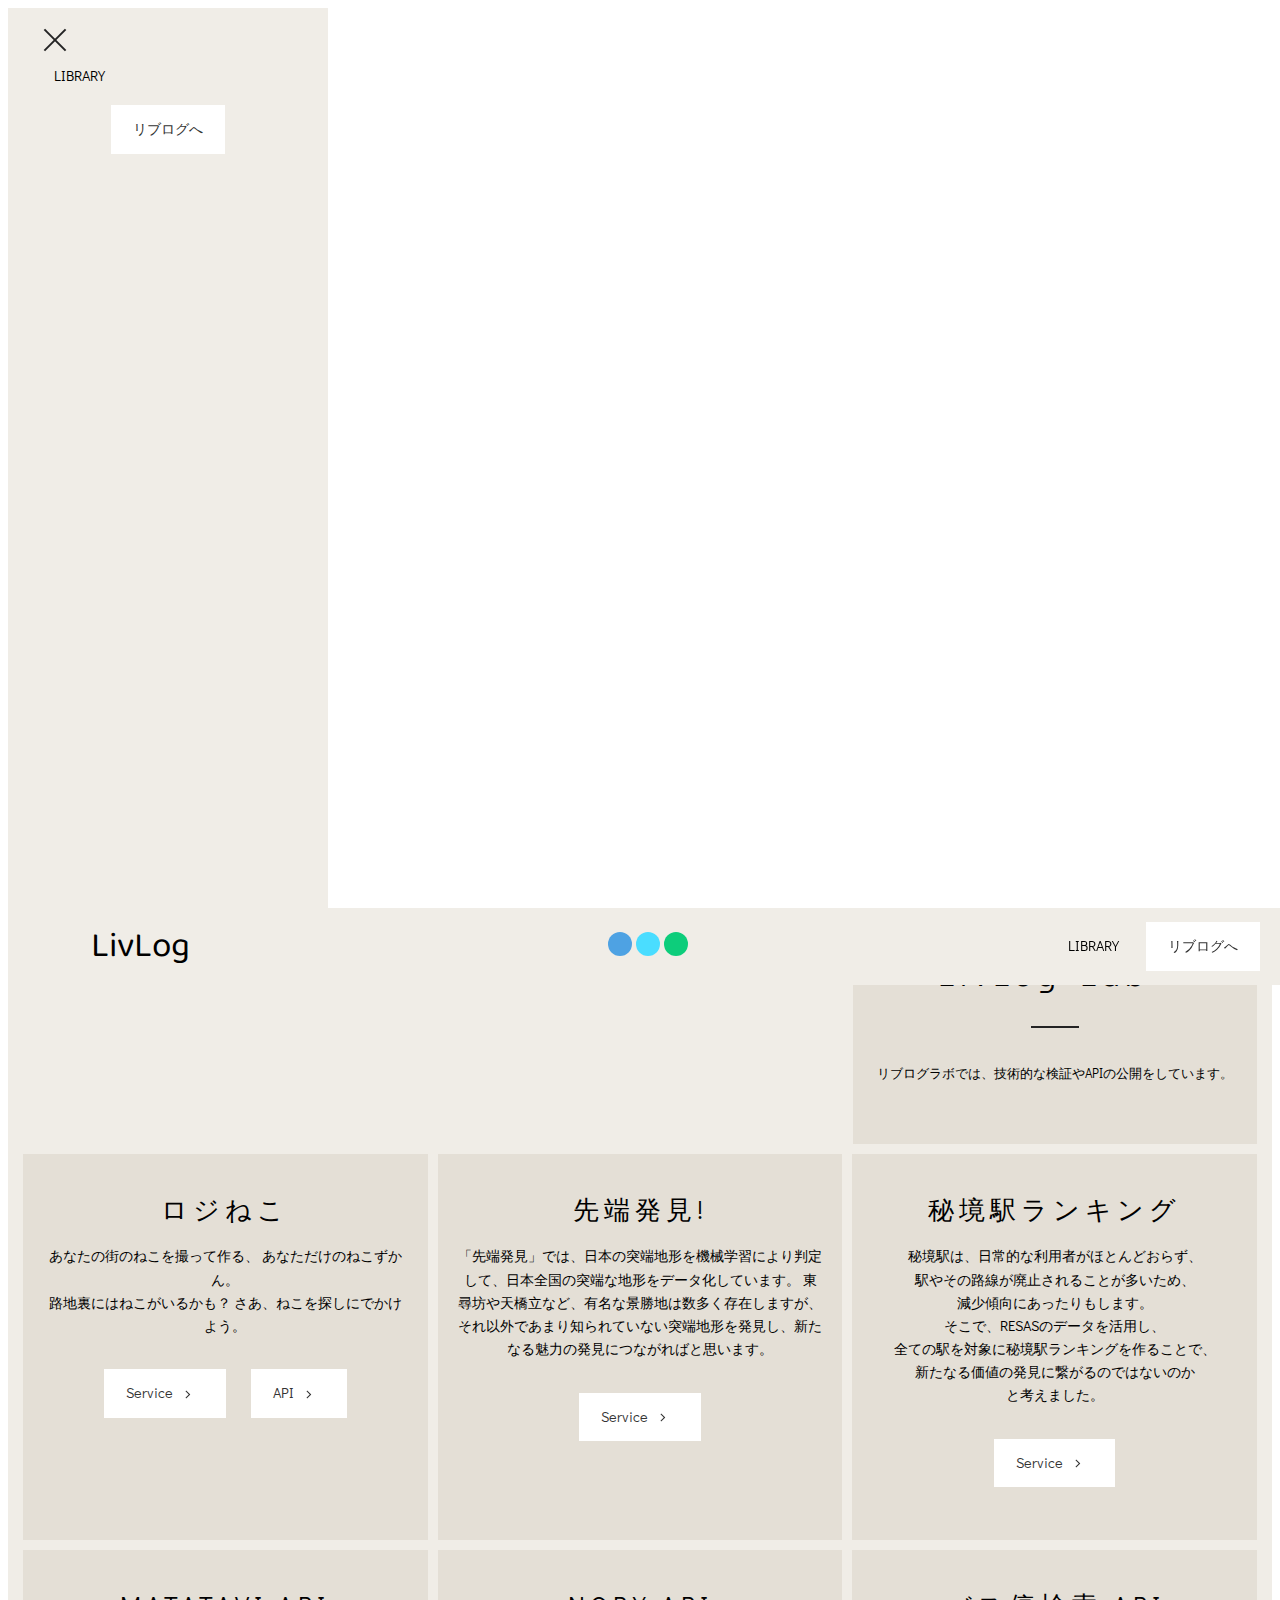
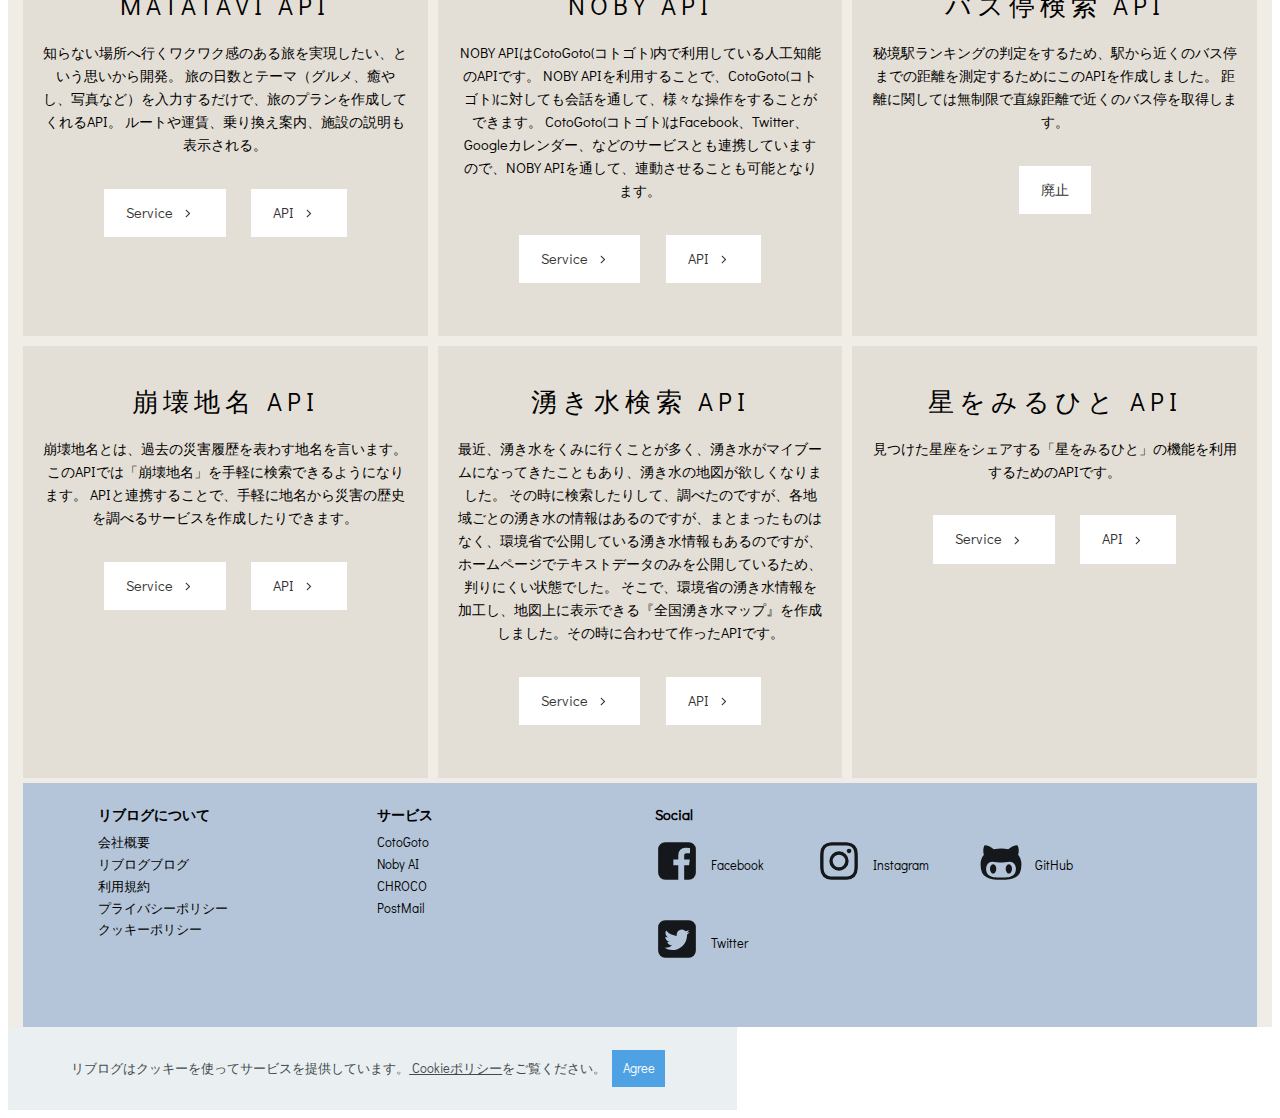
==== commit 7327eef6: "no message" ====
--- a/docs/index.html
+++ b/docs/index.html
@@ -20,7 +20,7 @@
  
  <style amp-custom> 
 .gdpr-block{padding: 10px;font-size: 14px;display: block;width: 100%;text-align: center;}.gdpr-block.covert {display: none;}.textGDPR{position: relative;}.gdpr-block label span.textGDPR input[name='gdpr']{ width: 15px;height: 15px;margin: 0;position: absolute;top: 3px;left: -20px;}.gdpr-block label{color: #a7a7a7;vertical-align: middle;user-select: none;margin-bottom: 0;}div,span,h1,h2,h3,h4,h5,h6,p,blockquote,a,ol,ul,li,figcaption{font: inherit;}*{box-sizing: border-box;}body{position: relative;font-style: normal;line-height: 1.5;color: #232323;}section{background-color: #eeeeee;background-position: 50% 50%;background-repeat: no-repeat;background-size: cover;}section,.container,.container-fluid{position: relative;word-wrap: break-word;}a.mbr-iconfont:hover{text-decoration: none;}h1,h2,h3{margin: auto;padding: 0;}p{padding: 0;margin-bottom: 20px;}h1,h2{margin-bottom: 30px;}h3,h4{margin-bottom: 10px;}p,li,blockquote{line-height: 1.7;}ul,ol,pre,blockquote{margin-bottom: 0;margin-top: 0;}pre{background: #f4f4f4;padding: 10px 24px;white-space: pre-wrap;}p{margin-top: 0;}a{font-style: normal;font-weight: 400;cursor: pointer;}a,a:hover{text-decoration: none;}figure{margin-bottom: 0;}h1,h2,h3,h4,h5,h6,.h1,.h2,.h3,.h4,.h5,.h6,.display-1,.display-2,.display-3,.display-4{line-height: 1;word-break: break-word;word-wrap: break-word;}b,strong{font-weight: bold;}blockquote{padding: 10px 0 10px 20px;position: relative;border-left: 3px solid;}input:-webkit-autofill,input:-webkit-autofill:hover,input:-webkit-autofill:focus,input:-webkit-autofill:active{transition-delay: 9999s;transition-property: background-color,color;}html,body{height: auto;min-height: 100vh;}.mbr-section-title{font-style: normal;line-height: 1.2;letter-spacing: 5px;}.mbr-section-subtitle{line-height: 1.3;}.mbr-text{font-style: normal;line-height: 1.6;}.btn{font-weight: 400;border-width: 2px;border-style: solid;font-style: normal;margin: 0.8rem;white-space: normal;transition: all .3s ease-in-out,box-shadow 2s ease-in-out;display: -webkit-inline-flex;display: inline-flex;-webkit-align-items: center;align-items: center;-webkit-justify-content: center;justify-content: center;word-break: break-word;}.btn:hover{margin-left: 1.6rem;margin-right: 0;}.btn-all-width{margin-left: 0;margin-right: 0;}.btn-all-width:hover{margin-left: 0.8rem;margin-right: -0.8rem;}.btn-form:hover{cursor: pointer;}.mbr-figure img,.mbr-figure iframe{display: block;width: 100%;}.card{background-color: transparent;border: none;}.card-wrapper{-webkit-flex: 1;flex: 1;}.card-img{text-align: center;-webkit-flex-shrink: 0;flex-shrink: 0;}.media{max-width: 100%;margin: 0 auto;}.mbr-figure{-ms-flex-item-align: center;-ms-grid-row-align: center;-webkit-align-self: center;align-self: center;}.media-container > div{max-width: 100%;}.mbr-figure img,.card-img img{width: 100%;}@media (max-width: 991px){.media-size-item{width: auto;}.media{width: auto;}.mbr-figure{width: 100%;}}.amp-carousel-button{width: 50px;height: 50px;}.amp-carousel-button-next{background-image: url("data:image/svg+xml;charset=utf-8,%3Csvg xmlns='http://www.w3.org/2000/svg' width='18' height='18' fill='%23000000' viewBox='0 0 477.175 477.175'%3E%3Cpath d='M360.731,229.075l-225.1-225.1c-5.3-5.3-13.8-5.3-19.1,0s-5.3,13.8,0,19.1l215.5,215.5l-215.5,215.5 c-5.3,5.3-5.3,13.8,0,19.1c2.6,2.6,6.1,4,9.5,4c3.4,0,6.9-1.3,9.5-4l225.1-225.1C365.931,242.875,365.931,234.275,360.731,229.075z'/%3E%3C/svg%3E");}.amp-carousel-button-prev{background-image: url("data:image/svg+xml;charset=utf-8,%3Csvg xmlns='http://www.w3.org/2000/svg' width='18' height='18' fill='%23000000' viewBox='0 0 477.175 477.175'%3E%3Cpath d='M145.188,238.575l215.5-215.5c5.3-5.3,5.3-13.8,0-19.1s-13.8-5.3-19.1,0l-225.1,225.1c-5.3,5.3-5.3,13.8,0,19.1l225.1,225 c2.6,2.6,6.1,4,9.5,4s6.9-1.3,9.5-4c5.3-5.3,5.3-13.8,0-19.1L145.188,238.575z'/%3E%3C/svg%3E");}.hidden{visibility: hidden;}.super-hide{display: none;}.inactive{-webkit-user-select: none;-moz-user-select: none;-ms-user-select: none;user-select: none;pointer-events: none;-webkit-user-drag: none;user-drag: none;}textarea[type="hidden"]{display: none;}#scrollToTop{display: none;}.popover-content ul.show{min-height: 155px;}.mbr-white{color: #ffffff;}.mbr-black{color: #000000;}.mbr-bg-white{background-color: #ffffff;}.mbr-bg-black{background-color: #000000;}.align-left{text-align: left;}.align-center{text-align: center;}.align-right{text-align: right;}@media (max-width: 767px){.align-left,.align-center,.align-right,.mbr-section-btn,.mbr-section-title{text-align: center;}}.mbr-light{font-weight: 300;}.mbr-regular{font-weight: 400;}.mbr-semibold{font-weight: 500;}.mbr-bold{font-weight: 700;}.mbr-section-btn{margin-left: -.25rem;margin-right: -.25rem;font-size: 0;}nav .mbr-section-btn{margin-left: 0rem;margin-right: 0rem;}.btn .mbr-iconfont,.btn.btn-sm .mbr-iconfont{cursor: pointer;margin-right: 0.5rem;}.btn.btn-md .mbr-iconfont,.btn.btn-md .mbr-iconfont{margin-right: 0.8rem;}.btn-right-icon .mbr-iconfont{margin-left: 0.5rem;-webkit-order: 1;order: 1;}[type="submit"]{-webkit-appearance: none;}.mbr-fullscreen .mbr-overlay{min-height: 100vh;}.mbr-fullscreen{display: -webkit-flex;display: -moz-flex;display: -ms-flex;display: -o-flex;display: flex;-webkit-align-items: center;align-items: center;min-height: 100vh;box-sizing: border-box;padding-top: 3rem;padding-bottom: 3rem;}.mbr-overlay{background-color: #000;bottom: 0;left: 0;opacity: .5;position: absolute;right: 0;top: 0;z-index: 0;}section.sidebar-open:before{content: '';position: fixed;top: 0;bottom: 0;right: 0;left: 0;background-color: rgba(0,0,0,0.2);z-index: 1040;}form input,form textarea,form select{width: 100%;padding: .8rem;border: 0px;background: #ececec;}form input:focus,form textarea:focus,form select:focus{outline: none;}form input[type="checkbox"],form input[type="radio"]{background: none;width: auto;}form .field{max-height: 200px;width: 100%;padding-bottom: 7px;}form textarea.field-input{height: 193px;}form .fieldset{display: -webkit-flex;display: flex;-webkit-justify-content: center;justify-content: center;-webkit-flex-wrap: wrap;flex-wrap: wrap;-webkit-align-items: center;align-items: center;}form .btn,form .mbr-section-btn{margin: 0;}amp-img img{max-height: 100%;max-width: 100%;}img.mbr-temp{width: 100%;}.is-builder .nodisplay + img[async],.is-builder .nodisplay + img[decoding="async"],.is-builder amp-img > a + img[async],.is-builder amp-img > a + img[decoding="async"]{display: none;}html:not(.is-builder) amp-img > a{position: absolute;top: 0;bottom: 0;left: 0;right: 0;z-index: 1;}.is-builder .temp-amp-sizer{position: absolute;}.is-builder amp-youtube .temp-amp-sizer,.is-builder amp-vimeo .temp-amp-sizer{position: static;}.is-builder section.horizontal-menu .ampstart-btn{display: none;}@media (max-width: 991px){.is-builder section.horizontal-menu .navbar-toggler{display: block;}}.is-builder section.horizontal-menu .dropdown-menu{z-index: auto;opacity: 1;pointer-events: auto;}.is-builder section.horizontal-menu .nav-dropdown .link.dropdown-toggle[aria-expanded="true"]{margin-right: 0;padding: 0.667em 1em;}@media (max-width: 767px){.is-builder section.menu .navbar-collapse{max-height: 60vh;overflow-y: auto;}}.mobirise-spinner{position: absolute;top: 50%;left: 40%;margin-left: 10%;-webkit-transform: translate3d(-50%,-50%,0);z-index: 4;}.mobirise-spinner em{width: 24px;height: 24px;border-radius: 100%;display: inline-block;-webkit-animation: slide 1s infinite;}.mobirise-spinner em:nth-child(1){-webkit-animation-delay: 0.1s;}.mobirise-spinner em:nth-child(2){-webkit-animation-delay: 0.2s;}.mobirise-spinner em:nth-child(3){-webkit-animation-delay: 0.3s;}@-moz-keyframes slide{0%{-webkit-transform: scale(1);}50%{opacity: 0.3;-webkit-transform: scale(2);}100%{-webkit-transform: scale(1);}}@-webkit-keyframes slide{0%{-webkit-transform: scale(1);}50%{opacity: 0.3;-webkit-transform: scale(2);}100%{-webkit-transform: scale(1);}}@-o-keyframes slide{0%{-webkit-transform: scale(1);}50%{opacity: 0.3;-webkit-transform: scale(2);}100%{-webkit-transform: scale(1);}}@keyframes slide{0%{-webkit-transform: scale(1);}50%{opacity: 0.3;-webkit-transform: scale(2);}100%{-webkit-transform: scale(1);}}.mobirise-loader .amp-active > div{display: none;}.mbr-container{max-width: 800px;padding: 0 10px;margin: 0 auto;position: relative;}.container{padding-right: 15px;padding-left: 15px;width: 100%;margin-right: auto;margin-left: auto;}@media (max-width: 767px){.container{max-width: 540px;}}@media (min-width: 768px){.container{max-width: 720px;}}@media (min-width: 992px){.container{max-width: 960px;}}@media (min-width: 1200px){.container{max-width: 1366px;}}.mbr-row,.mbr-form-row{display: -webkit-box;display: -webkit-flex;display: -ms-flexbox;display: flex;-webkit-flex-wrap: wrap;-ms-flex-wrap: wrap;flex-wrap: wrap;margin-right: -15px;margin-left: -15px;}.mbr-form-row{margin-right: -0.5rem;margin-left: -0.5rem;}.mbr-form-row > [class*="mbr-col"]{padding-left: 0.5rem;padding-right: 0.5rem;}.mbr-justify-content-center{-webkit-justify-content: center;justify-content: center;}.mbr-justify-content-left{justify-content: flex-start;-webkit-justify-content: flex-start;}@media (max-width: 767px){.mbr-col,.mbr-col-auto{padding-right: 15px;padding-left: 15px;}.mbr-col-sm-12{-ms-flex: 0 0 100%;-webkit-flex: 0 0 100%;flex: 0 0 100%;max-width: 100%;padding-right: 15px;padding-left: 15px;}.mbr-row,.mbr-form-row{margin: 0;}}@media (min-width: 768px){.mbr-col{-ms-flex: 1 1 auto;-webkit-box-flex: 1;flex: 1 1 auto;max-width: 100%;padding-right: 15px;padding-left: 15px;}.mbr-col-auto{-ms-flex: 0 0 auto;flex: 0 0 auto;width: auto;padding-right: 15px;padding-left: 15px;}.mbr-col-md-3{-ms-flex: 0 0 25%;-webkit-flex: 0 0 25%;flex: 0 0 25%;max-width: 25%;padding-right: 15px;padding-left: 15px;}.mbr-col-md-4{-ms-flex: 0 0 33.333333%;-webkit-flex: 0 0 33.333333%;flex: 0 0 33.333333%;max-width: 33.333333%;padding-right: 15px;padding-left: 15px;}.mbr-col-md-5{-ms-flex: 0 0 41.666667%;-webkit-flex: 0 0 41.666667%;flex: 0 0 41.666667%;max-width: 41.666667%;padding-right: 15px;padding-left: 15px;}.mbr-col-md-6{-ms-flex: 0 0 50%;-webkit-flex: 0 0 50%;flex: 0 0 50%;max-width: 50%;padding-right: 15px;padding-left: 15px;}.mbr-col-md-7{-ms-flex: 0 0 58.333333%;-webkit-flex: 0 0 58.333333%;flex: 0 0 58.333333%;max-width: 58.333333%;padding-right: 15px;padding-left: 15px;}.mbr-col-md-8{-ms-flex: 0 0 66.666667%;-webkit-flex: 0 0 66.666667%;flex: 0 0 66.666667%;max-width: 66.666667%;padding-left: 15px;padding-right: 15px;}.mbr-col-md-10{-ms-flex: 0 0 83.333333%;-webkit-flex: 0 0 83.333333%;flex: 0 0 83.333333%;max-width: 83.333333%;padding-left: 15px;padding-right: 15px;}.mbr-col-md-12{-ms-flex: 0 0 100%;-webkit-flex: 0 0 100%;flex: 0 0 100%;max-width: 100%;padding-right: 15px;padding-left: 15px;}}@media (min-width: 992px){.mbr-col-lg-2{-ms-flex: 0 0 16.666667%;-webkit-flex: 0 0 16.666667%;flex: 0 0 16.666667%;max-width: 16.666667%;padding-right: 15px;padding-left: 15px;}.mbr-col-lg-3{-ms-flex: 0 0 25%;-webkit-flex: 0 0 25%;flex: 0 0 25%;max-width: 25%;padding-right: 15px;padding-left: 15px;}.mbr-col-lg-4{-ms-flex: 0 0 33.33%;-webkit-flex: 0 0 33.33%;flex: 0 0 33.33%;max-width: 33.33%;padding-right: 15px;padding-left: 15px;}.mbr-col-lg-5{-ms-flex: 0 0 41.666%;-webkit-flex: 0 0 41.666%;flex: 0 0 41.666%;max-width: 41.666%;padding-right: 15px;padding-left: 15px;}.mbr-col-lg-6{-ms-flex: 0 0 50%;-webkit-flex: 0 0 50%;flex: 0 0 50%;max-width: 50%;padding-right: 15px;padding-left: 15px;}.mbr-col-lg-8{-ms-flex: 0 0 66.666667%;-webkit-flex: 0 0 66.666667%;flex: 0 0 66.666667%;max-width: 66.666667%;padding-left: 15px;padding-right: 15px;}.mbr-col-lg-10{-ms-flex: 0 0 83.3333%;-webkit-flex: 0 0 83.3333%;flex: 0 0 83.3333%;max-width: 83.3333%;padding-right: 15px;padding-left: 15px;}.mbr-col-lg-12{-ms-flex: 0 0 100%;-webkit-flex: 0 0 100%;flex: 0 0 100%;max-width: 100%;padding-right: 15px;padding-left: 15px;}}@media (min-width: 1200px){.mbr-col-xl-7{-ms-flex: 0 0 58.333333%;-webkit-flex: 0 0 58.333333%;flex: 0 0 58.333333%;max-width: 58.333333%;padding-right: 15px;padding-left: 15px;}.mbr-col-xl-8{-ms-flex: 0 0 66.666667%;-webkit-flex: 0 0 66.666667%;flex: 0 0 66.666667%;max-width: 66.666667%;padding-left: 15px;padding-right: 15px;}}amp-sidebar{background: transparent;}#scrollToTopMarker{position: absolute;width: 0px;height: 0px;top: 300px;}#scrollToTopButton{position: fixed;bottom: 25px;right: 25px;opacity: .4;z-index: 5000;font-size: 32px;height: 60px;width: 60px;border: none;border-radius: 3px;cursor: pointer;}#scrollToTopButton:focus{outline: none;}#scrollToTopButton a:before{content: '';position: absolute;height: 40%;top: 36%;width: 2px;left: calc(50% - 1px);}#scrollToTopButton a:after{content: '';position: absolute;border-top: 2px solid;border-right: 2px solid;width: 40%;height: 40%;left: calc(30% - 1px);bottom: 30%;-webkit-transform: rotate(-45deg);transform: rotate(-45deg);}.is-builder #scrollToTopButton a:after{left: 30%;}form .btn-right-icon{display: -webkit-flex;display: flex;-webkit-justify-content: center;justify-content: center;-webkit-align-items: center;align-items: center;}.form-check{margin-bottom: 0;}.form-check-label{padding-left: 0;}.form-check-input{position: relative;margin: 4px;}.form-check-inline{display: -webkit-inline-box;display: -ms-inline-flexbox;display: inline-flex;-webkit-box-align: center;-ms-flex-align: center;align-items: center;padding-left: 0;margin-right: .75rem;}
-body{font-family: Didact Gothic;}blockquote{border-color: #4ea2e3;}.display-1{font-family: 'Baloo',display;font-size: 2.2rem;}.display-2{font-family: 'Didact Gothic',sans-serif;font-size: 2.1rem;}.display-4{font-family: 'Didact Gothic',sans-serif;font-size: 0.9rem;}.display-5{font-family: 'Didact Gothic',sans-serif;font-size: 1.6rem;}.display-7{font-family: 'Didact Gothic',sans-serif;font-size: 0.8rem;}@media (max-width: 768px){.display-1{font-size: 1.76rem;font-size: calc( 1.42rem + (2.2 - 1.42) * ((100vw - 20rem) / (48 - 20)));line-height: calc( 1.4 * (1.42rem + (2.2 - 1.42) * ((100vw - 20rem) / (48 - 20))));}.display-2{font-size: 1.68rem;font-size: calc( 1.385rem + (2.1 - 1.385) * ((100vw - 20rem) / (48 - 20)));line-height: calc( 1.4 * (1.385rem + (2.1 - 1.385) * ((100vw - 20rem) / (48 - 20))));}.display-4{font-size: 0.72rem;font-size: calc( 0.965rem + (0.9 - 0.965) * ((100vw - 20rem) / (48 - 20)));line-height: calc( 1.4 * (0.965rem + (0.9 - 0.965) * ((100vw - 20rem) / (48 - 20))));}.display-5{font-size: 1.28rem;font-size: calc( 1.21rem + (1.6 - 1.21) * ((100vw - 20rem) / (48 - 20)));line-height: calc( 1.4 * (1.21rem + (1.6 - 1.21) * ((100vw - 20rem) / (48 - 20))));}}.btn{padding: 15px 20px;border-radius: 0px;}.btn-sm{border-width: 1px;padding: 0.6rem 0.6rem;border-radius: 0px;}.btn-md{font-weight: 600;padding: 1rem 1rem;border-radius: 0px;}.bg-primary{background-color: #4ea2e3;}.bg-success{background-color: #0dcd7b;}.bg-info{background-color: #8282e7;}.bg-warning{background-color: #767676;}.bg-danger{background-color: #a0a0a0;}.btn-primary,.btn-primary:active,.btn-primary.active{background-color: #4ea2e3;border-color: #4ea2e3;color: #ffffff;}.btn-primary:hover,.btn-primary:focus,.btn-primary.focus{color: #ffffff;background-color: #1f7dc5;border-color: #1f7dc5;}.btn-primary.disabled,.btn-primary:disabled{color: #ffffff;background-color: #1f7dc5;border-color: #1f7dc5;}.btn-secondary,.btn-secondary:active,.btn-secondary.active{background-color: #4addff;border-color: #4addff;color: #003c4a;}.btn-secondary:hover,.btn-secondary:focus,.btn-secondary.focus{color: #003c4a;background-color: #00cdfd;border-color: #00cdfd;}.btn-secondary.disabled,.btn-secondary:disabled{color: #003c4a;background-color: #00cdfd;border-color: #00cdfd;}.btn-info,.btn-info:active,.btn-info.active{background-color: #8282e7;border-color: #8282e7;color: #ffffff;}.btn-info:hover,.btn-info:focus,.btn-info.focus{color: #ffffff;background-color: #4242db;border-color: #4242db;}.btn-info.disabled,.btn-info:disabled{color: #ffffff;background-color: #4242db;border-color: #4242db;}.btn-success,.btn-success:active,.btn-success.active{background-color: #0dcd7b;border-color: #0dcd7b;color: #ffffff;}.btn-success:hover,.btn-success:focus,.btn-success.focus{color: #ffffff;background-color: #088550;border-color: #088550;}.btn-success.disabled,.btn-success:disabled{color: #ffffff;background-color: #088550;border-color: #088550;}.btn-warning,.btn-warning:active,.btn-warning.active{background-color: #767676;border-color: #767676;color: #ffffff;}.btn-warning:hover,.btn-warning:focus,.btn-warning.focus{color: #ffffff;background-color: #505050;border-color: #505050;}.btn-warning.disabled,.btn-warning:disabled{color: #ffffff;background-color: #505050;border-color: #505050;}.btn-danger,.btn-danger:active,.btn-danger.active{background-color: #a0a0a0;border-color: #a0a0a0;color: #ffffff;}.btn-danger:hover,.btn-danger:focus,.btn-danger.focus{color: #ffffff;background-color: #7a7a7a;border-color: #7a7a7a;}.btn-danger.disabled,.btn-danger:disabled{color: #ffffff;background-color: #7a7a7a;border-color: #7a7a7a;}.btn-black,.btn-black:active,.btn-black.active{background-color: #333333;border-color: #333333;color: #ffffff;}.btn-black:hover,.btn-black:focus,.btn-black.focus{color: #ffffff;background-color: #0d0d0d;border-color: #0d0d0d;}.btn-black.disabled,.btn-black:disabled{color: #ffffff;background-color: #0d0d0d;border-color: #0d0d0d;}.btn-white,.btn-white:active,.btn-white.active{background-color: #ffffff;border-color: #ffffff;color: #808080;}.btn-white:hover,.btn-white:focus,.btn-white.focus{color: #808080;background-color: #d9d9d9;border-color: #d9d9d9;}.btn-white.disabled,.btn-white:disabled{color: #808080;background-color: #d9d9d9;border-color: #d9d9d9;}.btn-white,.btn-white:active,.btn-white.active{color: #333333;}.btn-white:hover,.btn-white:focus,.btn-white.focus{color: #333333;}.btn-white.disabled,.btn-white:disabled{color: #333333;}.btn-primary-outline,.btn-primary-outline:active,.btn-primary-outline.active{background: none;border-color: #1c6faf;color: #1c6faf;}.btn-primary-outline:hover,.btn-primary-outline:focus,.btn-primary-outline.focus{color: #ffffff;background-color: #4ea2e3;border-color: #4ea2e3;}.btn-primary-outline.disabled,.btn-primary-outline:disabled{color: #ffffff;background-color: #4ea2e3;border-color: #4ea2e3;}.btn-secondary-outline,.btn-secondary-outline:active,.btn-secondary-outline.active{background: none;border-color: #00b8e3;color: #00b8e3;}.btn-secondary-outline:hover,.btn-secondary-outline:focus,.btn-secondary-outline.focus{color: #003c4a;background-color: #4addff;border-color: #4addff;}.btn-secondary-outline.disabled,.btn-secondary-outline:disabled{color: #003c4a;background-color: #4addff;border-color: #4addff;}.btn-info-outline,.btn-info-outline:active,.btn-info-outline.active{background: none;border-color: #2c2cd7;color: #2c2cd7;}.btn-info-outline:hover,.btn-info-outline:focus,.btn-info-outline.focus{color: #ffffff;background-color: #8282e7;border-color: #8282e7;}.btn-info-outline.disabled,.btn-info-outline:disabled{color: #ffffff;background-color: #8282e7;border-color: #8282e7;}.btn-success-outline,.btn-success-outline:active,.btn-success-outline.active{background: none;border-color: #076d41;color: #076d41;}.btn-success-outline:hover,.btn-success-outline:focus,.btn-success-outline.focus{color: #ffffff;background-color: #0dcd7b;border-color: #0dcd7b;}.btn-success-outline.disabled,.btn-success-outline:disabled{color: #ffffff;background-color: #0dcd7b;border-color: #0dcd7b;}.btn-warning-outline,.btn-warning-outline:active,.btn-warning-outline.active{background: none;border-color: #434343;color: #434343;}.btn-warning-outline:hover,.btn-warning-outline:focus,.btn-warning-outline.focus{color: #ffffff;background-color: #767676;border-color: #767676;}.btn-warning-outline.disabled,.btn-warning-outline:disabled{color: #ffffff;background-color: #767676;border-color: #767676;}.btn-danger-outline,.btn-danger-outline:active,.btn-danger-outline.active{background: none;border-color: #6d6d6d;color: #6d6d6d;}.btn-danger-outline:hover,.btn-danger-outline:focus,.btn-danger-outline.focus{color: #ffffff;background-color: #a0a0a0;border-color: #a0a0a0;}.btn-danger-outline.disabled,.btn-danger-outline:disabled{color: #ffffff;background-color: #a0a0a0;border-color: #a0a0a0;}.btn-black-outline,.btn-black-outline:active,.btn-black-outline.active{background: none;border-color: #000000;color: #000000;}.btn-black-outline:hover,.btn-black-outline:focus,.btn-black-outline.focus{color: #ffffff;background-color: #333333;border-color: #333333;}.btn-black-outline.disabled,.btn-black-outline:disabled{color: #ffffff;background-color: #333333;border-color: #333333;}.btn-white-outline,.btn-white-outline:active,.btn-white-outline.active{background: none;border-color: #ffffff;color: #ffffff;}.btn-white-outline:hover,.btn-white-outline:focus,.btn-white-outline.focus{color: #333333;background-color: #ffffff;border-color: #ffffff;}.text-primary{color: #4ea2e3;}.text-secondary{color: #4addff;}.text-success{color: #0dcd7b;}.text-info{color: #8282e7;}.text-warning{color: #767676;}.text-danger{color: #a0a0a0;}.text-white{color: #ffffff;}.text-black{color: #000000;}a.text-primary:hover,a.text-primary:focus{color: #1c6faf;}a.text-secondary:hover,a.text-secondary:focus{color: #00b8e3;}a.text-success:hover,a.text-success:focus{color: #076d41;}a.text-info:hover,a.text-info:focus{color: #2c2cd7;}a.text-warning:hover,a.text-warning:focus{color: #434343;}a.text-danger:hover,a.text-danger:focus{color: #6d6d6d;}a.text-white:hover,a.text-white:focus{color: #b3b3b3;}a.text-black:hover,a.text-black:focus{color: #4d4d4d;}a[class|="text"]:not(.dropdown-item){position: relative;z-index: 0;transition: .3s;}a[class|="text"]:not(.dropdown-item):before{position: absolute;content: "";height: 0;width: 100%;opacity: 0.5;bottom: -2px;left: 0;z-index: -1;transition: height .3s;}a[class|="text"]:not(.dropdown-item).text-primary:before{background-color: #1c6faf;}a[class|="text"]:not(.dropdown-item).text-secondary:before{background-color: #00b8e3;}a[class|="text"]:not(.dropdown-item).text-success:before{background-color: #076d41;}a[class|="text"]:not(.dropdown-item).text-info:before{background-color: #2c2cd7;}a[class|="text"]:not(.dropdown-item).text-warning:before{background-color: #434343;}a[class|="text"]:not(.dropdown-item).text-danger:before{background-color: #6d6d6d;}a[class|="text"]:not(.dropdown-item).text-white:before{background-color: #b3b3b3;}a[class|="text"]:not(.dropdown-item).text-black:before{background-color: #4d4d4d;}a[class|="text"]:not(.dropdown-item):hover:before,a[class|="text"]:not(.dropdown-item):focus:before{height: 0.5rem;}.alert-success{background-color: #0dcd7b;}.alert-info{background-color: #8282e7;}.alert-warning{background-color: #767676;}.alert-danger{background-color: #a0a0a0;}a,a:hover{color: #4ea2e3;}.mbr-plan-header.bg-primary .mbr-plan-subtitle,.mbr-plan-header.bg-primary .mbr-plan-price-desc{color: #feffff;}.mbr-plan-header.bg-success .mbr-plan-subtitle,.mbr-plan-header.bg-success .mbr-plan-price-desc{color: #acfad9;}.mbr-plan-header.bg-info .mbr-plan-subtitle,.mbr-plan-header.bg-info .mbr-plan-price-desc{color: #ffffff;}.mbr-plan-header.bg-warning .mbr-plan-subtitle,.mbr-plan-header.bg-warning .mbr-plan-price-desc{color: #b6b6b6;}.mbr-plan-header.bg-danger .mbr-plan-subtitle,.mbr-plan-header.bg-danger .mbr-plan-price-desc{color: #e0e0e0;}.mobirise-spinner em:nth-child(1){background: #4ea2e3;}.mobirise-spinner em:nth-child(2){background: #4addff;}.mobirise-spinner em:nth-child(3){background: #0dcd7b;}#scrollToTopMarker{display: none;}#scrollToTopButton{background-color: #4ea2e3;}#scrollToTopButton a:before{background: #ffffff;}#scrollToTopButton a:after{border-top-color: #ffffff;border-right-color: #ffffff;}.display-1 .mbr-iconfont-btn{font-size: 2.2rem;width: 2.2rem;max-height: 2.2rem;}.display-2 .mbr-iconfont-btn{font-size: 2.1rem;width: 2.1rem;max-height: 2.2rem;}.display-4 .mbr-iconfont-btn{font-size: 0.9rem;width: 0.9rem;max-height: 2.2rem;}.display-5 .mbr-iconfont-btn{font-size: 1.6rem;width: 1.6rem;max-height: 2.2rem;}.display-7 .mbr-iconfont-btn{font-size: 0.8rem;width: 0.8rem;max-height: 2.2rem;}.cid-r1nvdiXXPy .container{display: flex;}.cid-r1nvdiXXPy .nav-item:focus,.cid-r1nvdiXXPy .nav-link:focus{outline: none;}.cid-r1nvdiXXPy .navbar-nav{list-style-type: none;display: flex;flex-direction: row;padding-left: 0;}.cid-r1nvdiXXPy .navbar-nav .nav-link{margin: .667em 1em;font-weight: normal;}@media (max-width: 991px){.cid-r1nvdiXXPy .navbar-expand-lg > .container{padding-left: 15px;padding-right: 15px;}.cid-r1nvdiXXPy ul.navbar-nav{flex-direction: column;}.cid-r1nvdiXXPy ul.navbar-nav li{margin: auto;}.cid-r1nvdiXXPy .dropdown-toggle[data-toggle="dropdown-submenu"]:after{content: '';margin-left: .25rem;border-top: 0.35em solid;border-right: 0.35em solid transparent;border-left: 0.35em solid transparent;border-bottom: 0;top: 55%;}.cid-r1nvdiXXPy .nav-dropdown .dropdown-menu .dropdown-item{justify-content: center;display: flex;align-items: center;}}.cid-r1nvdiXXPy .nav-dropdown .dropdown-menu{border-radius: 0;border: 0;left: 0;margin: 0;min-width: 10rem;padding-bottom: 1.25rem;padding-top: 1.25rem;position: absolute;}.cid-r1nvdiXXPy .nav-dropdown .dropdown-menu .dropdown-item{font-weight: 400;line-height: 2;display: flex;align-items: center;width: 100%;padding: .25rem 1.5rem;clear: both;text-align: inherit;white-space: nowrap;background: 0 0;border: 0;}.cid-r1nvdiXXPy .nav-dropdown .dropdown-menu .dropdown{position: relative;}.cid-r1nvdiXXPy .nav-item.dropdown{position: relative;}.cid-r1nvdiXXPy .nav-item.dropdown .dropdown-menu{z-index: -1;opacity: 0;pointer-events: none;}.cid-r1nvdiXXPy .nav-item.dropdown:hover > .dropdown-menu{z-index: 1;opacity: 1;pointer-events: all;}.cid-r1nvdiXXPy .dropdown-menu .dropdown:hover > .dropdown-menu{z-index: 1;opacity: 1;pointer-events: all;}.cid-r1nvdiXXPy .link.dropdown-toggle:after{content: '';margin-left: .25rem;border-top: 0.35em solid;border-right: 0.35em solid transparent;border-left: 0.35em solid transparent;border-bottom: 0;}.cid-r1nvdiXXPy .nav-dropdown .dropdown-submenu{top: 0;}.cid-r1nvdiXXPy .navbar{z-index: 100;display: flex;flex-direction: row;width: 100%;min-height: 77px;transition: all .3s;background: #f0ede7;}.cid-r1nvdiXXPy .navbar .navbar-logo{margin-right: .8rem;}.cid-r1nvdiXXPy .navbar .navbar-logo img{height: auto;}.cid-r1nvdiXXPy .navbar.navbar-short{background: #f0ede7;}.cid-r1nvdiXXPy .navbar.navbar-short .navbar-brand{padding: 0;}.cid-r1nvdiXXPy .navbar.opened{transition: all .3s;background: #f0ede7;}.cid-r1nvdiXXPy .navbar .dropdown-item{padding: .25rem 1.5rem;}.cid-r1nvdiXXPy .navbar .navbar-collapse{display: flex;justify-content: flex-end;z-index: 1;flex-basis: 100%;align-items: center;}.cid-r1nvdiXXPy .navbar.collapsed button.navbar-toggler{display: block;}.cid-r1nvdiXXPy .navbar.collapsed .navbar-collapse{display: none;position: absolute;top: 0;right: 0;min-height: 100vh;background: #f0ede7;padding: 1.5rem 2rem 1rem 2rem;}.cid-r1nvdiXXPy .navbar.collapsed.opened .navbar-collapse.show,.cid-r1nvdiXXPy .navbar.collapsed.opened .navbar-collapse.collapsing{display: block;}.cid-r1nvdiXXPy .navbar.collapsed.opened .dropdown-menu{top: 0;}.cid-r1nvdiXXPy .navbar.collapsed .dropdown-menu{position: relative;background: transparent;}.cid-r1nvdiXXPy .navbar.collapsed .dropdown-menu .dropdown-submenu{left: 0;}.cid-r1nvdiXXPy .navbar.collapsed .dropdown-menu .dropdown-item:after{right: auto;}.cid-r1nvdiXXPy .navbar.collapsed .dropdown-menu .dropdown-item{padding: .25rem 1.5rem;text-align: center;margin: 0;}.cid-r1nvdiXXPy .navbar.collapsed .navbar-brand{flex-shrink: initial;word-break: break-word;}@media (max-width: 991px){.cid-r1nvdiXXPy .navbar .navbar-collapse{display: none;position: absolute;top: 0;right: 0;min-height: 100vh;background: #f0ede7;padding: 1rem 2rem 1rem 2rem;}.cid-r1nvdiXXPy .navbar.opened .navbar-collapse.show,.cid-r1nvdiXXPy .navbar.opened .navbar-collapse.collapsing{display: block;}.cid-r1nvdiXXPy .navbar.opened .dropdown-menu{top: 0;}.cid-r1nvdiXXPy .navbar .dropdown-menu{position: relative;background: transparent;}.cid-r1nvdiXXPy .navbar .dropdown-menu .dropdown-submenu{left: 0;}.cid-r1nvdiXXPy .navbar .dropdown-menu .dropdown-item:after{right: auto;}.cid-r1nvdiXXPy .navbar .dropdown-menu .dropdown-item{padding: .25rem 1.5rem;text-align: center;margin: 0;}.cid-r1nvdiXXPy .navbar .navbar-brand{flex-shrink: initial;word-break: break-word;}}.cid-r1nvdiXXPy .navbar-brand{display: flex;flex-shrink: 0;align-items: center;margin-right: 0;padding: 0;transition: all .3s;word-break: break-word;z-index: 1;}.cid-r1nvdiXXPy .navbar-brand .navbar-caption{line-height: inherit;font-weight: normal;}.cid-r1nvdiXXPy .navbar-brand .navbar-logo a{outline: none;}.cid-r1nvdiXXPy .navbar-brand .navbar-caption-wrap{display: flex;}.cid-r1nvdiXXPy .dropdown-item.active,.cid-r1nvdiXXPy .dropdown-item:active{background-color: transparent;}.cid-r1nvdiXXPy .navbar-expand-lg .navbar-nav .nav-link{padding: 0;}.cid-r1nvdiXXPy .navbar.navbar-expand-lg .dropdown .dropdown-menu{background: #f0ede7;}.cid-r1nvdiXXPy .navbar.navbar-expand-lg .dropdown .dropdown-menu .dropdown-submenu{margin: 0;left: 100%;}.cid-r1nvdiXXPy .navbar .dropdown.open > .dropdown-menu{display: block;}.cid-r1nvdiXXPy ul.navbar-nav{flex-wrap: wrap;}.cid-r1nvdiXXPy .navbar-buttons{text-align: center;}.cid-r1nvdiXXPy button.navbar-toggler{display: none;outline: none;width: 31px;height: 20px;cursor: pointer;transition: all .2s;position: relative;align-self: center;}.cid-r1nvdiXXPy button.navbar-toggler .hamburger span{position: absolute;right: 0;width: 30px;height: 2px;border-right: 5px;background-color: #232323;}.cid-r1nvdiXXPy button.navbar-toggler .hamburger span:nth-child(1){top: 0;transition: all .2s;}.cid-r1nvdiXXPy button.navbar-toggler .hamburger span:nth-child(2){top: 8px;transition: all .15s;}.cid-r1nvdiXXPy button.navbar-toggler .hamburger span:nth-child(3){top: 8px;transition: all .15s;}.cid-r1nvdiXXPy button.navbar-toggler .hamburger span:nth-child(4){top: 16px;transition: all .2s;}.cid-r1nvdiXXPy nav.opened .navbar-toggler:not(.hide) .hamburger span:nth-child(1){top: 8px;width: 0;opacity: 0;right: 50%;transition: all .2s;}.cid-r1nvdiXXPy nav.opened .navbar-toggler:not(.hide) .hamburger span:nth-child(2){-webkit-transform: rotate(45deg);transform: rotate(45deg);transition: all .25s;}.cid-r1nvdiXXPy nav.opened .navbar-toggler:not(.hide) .hamburger span:nth-child(3){-webkit-transform: rotate(-45deg);transform: rotate(-45deg);transition: all .25s;}.cid-r1nvdiXXPy nav.opened .navbar-toggler:not(.hide) .hamburger span:nth-child(4){top: 8px;width: 0;opacity: 0;right: 50%;transition: all .2s;}.cid-r1nvdiXXPy .navbar-dropdown{position: fixed;}.cid-r1nvdiXXPy a.nav-link{display: flex;align-items: center;justify-content: center;}.cid-r1nvdiXXPy .nav-link .mbr-iconfont,.cid-r1nvdiXXPy .dropdown-item .mbr-iconfont{margin-right: .2rem;}.cid-r1nvdiXXPy .ampstart-btn{display: flex;align-self: center;}.cid-r1nvdiXXPy .ampstart-btn.hamburger{position: absolute;right: 20px;margin-left: auto;width: 30px;height: 20px;background: none;border: none;cursor: pointer;z-index: 1000;}.cid-r1nvdiXXPy .ampstart-btn.hamburger:focus{outline: none;}.cid-r1nvdiXXPy .ampstart-btn.hamburger span{position: absolute;right: 0;width: 30px;height: 2px;border-right: 5px;background-color: #232323;}.cid-r1nvdiXXPy .ampstart-btn.hamburger span:nth-child(1){top: 0;transition: all .2s;}.cid-r1nvdiXXPy .ampstart-btn.hamburger span:nth-child(2){top: 8px;transition: all .15s;}.cid-r1nvdiXXPy .ampstart-btn.hamburger span:nth-child(3){top: 8px;transition: all .15s;}.cid-r1nvdiXXPy .ampstart-btn.hamburger span:nth-child(4){top: 16px;transition: all .2s;}@media (min-width: 992px){.cid-r1nvdiXXPy .ampstart-btn,.cid-r1nvdiXXPy amp-sidebar{display: none;}.cid-r1nvdiXXPy .dropdown-menu .dropdown-toggle:after{content: '';border-bottom: 0.35em solid transparent;border-left: 0.35em solid;border-right: 0;border-top: 0.35em solid transparent;margin-left: 0.3rem;margin-top: -0.3077em;position: absolute;right: 1.1538em;top: 50%;}}.cid-r1nvdiXXPy amp-sidebar{min-width: 260px;z-index: 1050;background-color: #f0ede7;}.cid-r1nvdiXXPy amp-sidebar.open:after{content: '';position: absolute;top: 0;left: 0;bottom: 0;right: 0;background-color: red;}.cid-r1nvdiXXPy .open{transform: translateX(0%);display: block;}.cid-r1nvdiXXPy .builder-sidebar{background-color: #f0ede7;position: relative;min-height: 100vh;z-index: 1030;padding: 1rem 2rem;max-width: 20rem;}.cid-r1nvdiXXPy .builder-sidebar .dropdown{position: relative;}.cid-r1nvdiXXPy .builder-sidebar .dropdown:hover > .dropdown-menu{position: relative;text-align: center;}.cid-r1nvdiXXPy .sidebar{padding: 1rem 0;margin: 0;}.cid-r1nvdiXXPy .sidebar > li{list-style: none;display: flex;flex-direction: column;}.cid-r1nvdiXXPy .sidebar a{display: block;text-decoration: none;margin-bottom: 10px;}.cid-r1nvdiXXPy .close-sidebar{width: 30px;height: 30px;position: relative;cursor: pointer;background-color: transparent;border: none;}.cid-r1nvdiXXPy .close-sidebar:focus{outline: 2px auto #4ea2e3;}.cid-r1nvdiXXPy .close-sidebar span{position: absolute;left: 0;width: 30px;height: 2px;border-right: 5px;background-color: #232323;}.cid-r1nvdiXXPy .close-sidebar span:nth-child(1){transform: rotate(45deg);}.cid-r1nvdiXXPy .close-sidebar span:nth-child(2){transform: rotate(-45deg);}.cid-r1nvdiXXPy amp-img{width: 55px;display: flex;align-items: center;}@media (max-width: 768px){.cid-r1nvdiXXPy amp-img{max-height: 55px;max-width: 55px;}}.cid-r1p3ewGeMP{padding-top: 5px;padding-bottom: 5px;background-color: #f0ede7;}.cid-r1p3ewGeMP .mbr-row{margin: 0;}.cid-r1p3ewGeMP .text-block{padding-right: 0;padding-left: 7px;display: flex;}.cid-r1p3ewGeMP .text-wrapper{width: 100%;display: flex;background-color: #e4dfd6;padding: 40px 20px;}.cid-r1p3ewGeMP .text-wrapper > div{margin: auto;}.cid-r1p3ewGeMP .image-block{padding-right: 3px;padding-left: 0px;}.cid-r1p3ewGeMP .image-block amp-img{height: 31rem;}.cid-r1p3ewGeMP .image-block img{object-fit: cover;height: 100%;width: 100%;}.cid-r1p3ewGeMP .mbr-section-title{position: relative;margin-bottom: 70px;}.cid-r1p3ewGeMP .mbr-section-title:after{position: absolute;left: 50%;margin-left: -1.5rem;bottom: -35px;content: "";width: 3rem;height: 2px;background-color: #232323;transition: width .3s;}@media (max-width: 991px){.cid-r1p3ewGeMP .image-block{padding-right: 0;padding-left: 0;}.cid-r1p3ewGeMP .text-block{padding-right: 0;padding-left: 0;}}.cid-rM86bF7GJy{padding-top: 5px;padding-bottom: 5px;background-color: #f0ede7;}.cid-rM86bF7GJy .mbr-row{margin: 0;}.cid-rM86bF7GJy .container{padding-left: 10px;padding-right: 10px;}.cid-rM86bF7GJy .card{position: relative;display: flex;-ms-flex-direction: column;flex-direction: column;min-width: 0;word-wrap: break-word;background-clip: border-box;border-radius: 0;width: 100%;min-height: 1px;padding-left: 5px;padding-right: 5px;}.cid-rM86bF7GJy .card-wrapper{background-color: #e4dfd6;}.cid-rM86bF7GJy .card-title{margin-bottom: 20px;}.cid-rM86bF7GJy .card-box{padding: 40px 20px;}.cid-rM86bF7GJy amp-img{width: 100%;}.cid-rM86bF7GJy .card-icon{margin-top: 20px;margin-bottom: 20px;}.cid-rM86bF7GJy .amp-iconfont{padding: 1rem;background-color: #ffffff;color: #000000;border-radius: 50%;width: calc(3.6rem + 2rem);height: calc(3.6rem + 2rem);font-size: 3.6rem;}@media (max-width: 991px){.cid-rM86bF7GJy .first-row-card{margin-bottom: 10px;}}@media (max-width: 767px){.cid-rM86bF7GJy .card:not(.last-child){margin-bottom: 10px;}}.cid-r1pdiGH8A3{padding-top: 5px;padding-bottom: 5px;background-color: #f0ede7;}.cid-r1pdiGH8A3 .mbr-row{margin: 0;}.cid-r1pdiGH8A3 .container{padding-left: 10px;padding-right: 10px;}.cid-r1pdiGH8A3 .card{position: relative;display: flex;-ms-flex-direction: column;flex-direction: column;min-width: 0;word-wrap: break-word;background-clip: border-box;border-radius: 0;width: 100%;min-height: 1px;padding-left: 5px;padding-right: 5px;}.cid-r1pdiGH8A3 .card-wrapper{background-color: #e4dfd6;}.cid-r1pdiGH8A3 .card-title{margin-bottom: 20px;}.cid-r1pdiGH8A3 .card-box{padding: 40px 20px;}.cid-r1pdiGH8A3 amp-img{width: 100%;}.cid-r1pdiGH8A3 .card-icon{margin-top: 20px;margin-bottom: 20px;}.cid-r1pdiGH8A3 .amp-iconfont{padding: 1rem;background-color: #ffffff;color: #000000;border-radius: 50%;width: calc(3.6rem + 2rem);height: calc(3.6rem + 2rem);font-size: 3.6rem;}@media (max-width: 991px){.cid-r1pdiGH8A3 .first-row-card{margin-bottom: 10px;}}@media (max-width: 767px){.cid-r1pdiGH8A3 .card:not(.last-child){margin-bottom: 10px;}}.cid-r1rEm6W8RG{padding-top: 5px;padding-bottom: 5px;background-color: #f0ede7;}.cid-r1rEm6W8RG .mbr-row{margin: 0;}.cid-r1rEm6W8RG .container{padding-left: 10px;padding-right: 10px;}.cid-r1rEm6W8RG .card{position: relative;display: flex;-ms-flex-direction: column;flex-direction: column;min-width: 0;word-wrap: break-word;background-clip: border-box;border-radius: 0;width: 100%;min-height: 1px;padding-left: 5px;padding-right: 5px;}.cid-r1rEm6W8RG .card-wrapper{background-color: #e4dfd6;}.cid-r1rEm6W8RG .card-title{margin-bottom: 20px;}.cid-r1rEm6W8RG .card-box{padding: 40px 20px;}.cid-r1rEm6W8RG amp-img{width: 100%;}.cid-r1rEm6W8RG .card-icon{margin-top: 20px;margin-bottom: 20px;}.cid-r1rEm6W8RG .amp-iconfont{padding: 1rem;background-color: #ffffff;color: #000000;border-radius: 50%;width: calc(3.6rem + 2rem);height: calc(3.6rem + 2rem);font-size: 3.6rem;}@media (max-width: 991px){.cid-r1rEm6W8RG .first-row-card{margin-bottom: 10px;}}@media (max-width: 767px){.cid-r1rEm6W8RG .card:not(.last-child){margin-bottom: 10px;}}.cid-r1sWZs8EWB{background-color: #f0ede7;}.cid-r1sWZs8EWB .mbr-row{background-color: #b5c5d9;padding-right: 60px;padding-left: 60px;padding-top: 25px;padding-bottom: 50px;position: relative;margin: 0;}.cid-r1sWZs8EWB .items-col{position: relative;}.cid-r1sWZs8EWB .item{padding: 0;margin: 0;}.cid-r1sWZs8EWB .amp-iconfont{color: #15181b;font-size: 2.8rem;}.cid-r1sWZs8EWB h4.mbr-fonts-style{margin-top: 0;}.cid-r1sWZs8EWB .icons-list > div{display: inline-block;padding: 0;}.cid-r1sWZs8EWB .icons-list > div.mbr-col-md-4{width: 30%;}.cid-r1sWZs8EWB .icons-list > div.mbr-col-md-6{width: 45%;}.cid-r1sWZs8EWB .icons-list div span{display: inline;vertical-align: middle;}.cid-r1sWZs8EWB .icons-list > div > span.item{padding-left: 0.5rem;}.cid-r1sWZs8EWB .icons-list > div.first-row-card{margin-bottom: 10px;}@media (max-width: 991px){.cid-r1sWZs8EWB .mbr-col-md-12{text-align: center;margin: auto;}.cid-r1sWZs8EWB .items-col.first-row-card{margin-bottom: 20px;}.cid-r1sWZs8EWB .mbr-row{padding-right: 40px;padding-left: 40px;}}@media (max-width: 767px){.cid-r1sWZs8EWB .mbr-col-sm-12{text-align: center;margin: auto;}.cid-r1sWZs8EWB .items-col:not(.last-child){margin-bottom: 20px;}.cid-r1sWZs8EWB .mbr-row{padding-right: 20px;padding-left: 20px;}.cid-r1sWZs8EWB .icons-list > div,.cid-r1sWZs8EWB .icons-list > div > a{display: block;}.cid-r1sWZs8EWB .icons-list > div > span.item{display: inline-block;padding-left: 0;}.cid-r1sWZs8EWB .icons-list > div:not(.last-child){margin-bottom: 10px;}}.cid-sqDIm7lmIm{padding-top: 5px;padding-bottom: 5px;background-color: #f0ede7;}.cid-sqDIm7lmIm .mbr-row{margin: 0;}.cid-sqDIm7lmIm .text-block{padding-right: 0;padding-left: 7px;display: flex;}.cid-sqDIm7lmIm .text-wrapper{width: 100%;display: flex;background-color: #e4dfd6;padding: 40px 20px;}.cid-sqDIm7lmIm .text-wrapper > div{margin: auto;}.cid-sqDIm7lmIm .image-block{padding-right: 3px;padding-left: 0px;}.cid-sqDIm7lmIm .image-block amp-img{height: 30rem;}.cid-sqDIm7lmIm .image-block img{object-fit: cover;height: 100%;width: 100%;}.cid-sqDIm7lmIm .mbr-section-title{position: relative;margin-bottom: 70px;}.cid-sqDIm7lmIm .mbr-section-title:after{position: absolute;left: 50%;margin-left: -1.5rem;bottom: -35px;content: "";width: 3rem;height: 2px;background-color: #232323;transition: width .3s;}@media (max-width: 991px){.cid-sqDIm7lmIm .image-block{padding-right: 0;padding-left: 0;}.cid-sqDIm7lmIm .text-block{padding-right: 0;padding-left: 0;}}
+body{font-family: Didact Gothic;}blockquote{border-color: #4ea2e3;}.display-1{font-family: 'Baloo',display;font-size: 2.2rem;}.display-2{font-family: 'Didact Gothic',sans-serif;font-size: 2.1rem;}.display-4{font-family: 'Didact Gothic',sans-serif;font-size: 0.9rem;}.display-5{font-family: 'Didact Gothic',sans-serif;font-size: 1.6rem;}.display-7{font-family: 'Didact Gothic',sans-serif;font-size: 0.8rem;}@media (max-width: 768px){.display-1{font-size: 1.76rem;font-size: calc( 1.42rem + (2.2 - 1.42) * ((100vw - 20rem) / (48 - 20)));line-height: calc( 1.4 * (1.42rem + (2.2 - 1.42) * ((100vw - 20rem) / (48 - 20))));}.display-2{font-size: 1.68rem;font-size: calc( 1.385rem + (2.1 - 1.385) * ((100vw - 20rem) / (48 - 20)));line-height: calc( 1.4 * (1.385rem + (2.1 - 1.385) * ((100vw - 20rem) / (48 - 20))));}.display-4{font-size: 0.72rem;font-size: calc( 0.965rem + (0.9 - 0.965) * ((100vw - 20rem) / (48 - 20)));line-height: calc( 1.4 * (0.965rem + (0.9 - 0.965) * ((100vw - 20rem) / (48 - 20))));}.display-5{font-size: 1.28rem;font-size: calc( 1.21rem + (1.6 - 1.21) * ((100vw - 20rem) / (48 - 20)));line-height: calc( 1.4 * (1.21rem + (1.6 - 1.21) * ((100vw - 20rem) / (48 - 20))));}}.btn{padding: 15px 20px;border-radius: 0px;}.btn-sm{border-width: 1px;padding: 0.6rem 0.6rem;border-radius: 0px;}.btn-md{font-weight: 600;padding: 1rem 1rem;border-radius: 0px;}.bg-primary{background-color: #4ea2e3;}.bg-success{background-color: #0dcd7b;}.bg-info{background-color: #8282e7;}.bg-warning{background-color: #767676;}.bg-danger{background-color: #a0a0a0;}.btn-primary,.btn-primary:active,.btn-primary.active{background-color: #4ea2e3;border-color: #4ea2e3;color: #ffffff;}.btn-primary:hover,.btn-primary:focus,.btn-primary.focus{color: #ffffff;background-color: #1f7dc5;border-color: #1f7dc5;}.btn-primary.disabled,.btn-primary:disabled{color: #ffffff;background-color: #1f7dc5;border-color: #1f7dc5;}.btn-secondary,.btn-secondary:active,.btn-secondary.active{background-color: #4addff;border-color: #4addff;color: #003c4a;}.btn-secondary:hover,.btn-secondary:focus,.btn-secondary.focus{color: #003c4a;background-color: #00cdfd;border-color: #00cdfd;}.btn-secondary.disabled,.btn-secondary:disabled{color: #003c4a;background-color: #00cdfd;border-color: #00cdfd;}.btn-info,.btn-info:active,.btn-info.active{background-color: #8282e7;border-color: #8282e7;color: #ffffff;}.btn-info:hover,.btn-info:focus,.btn-info.focus{color: #ffffff;background-color: #4242db;border-color: #4242db;}.btn-info.disabled,.btn-info:disabled{color: #ffffff;background-color: #4242db;border-color: #4242db;}.btn-success,.btn-success:active,.btn-success.active{background-color: #0dcd7b;border-color: #0dcd7b;color: #ffffff;}.btn-success:hover,.btn-success:focus,.btn-success.focus{color: #ffffff;background-color: #088550;border-color: #088550;}.btn-success.disabled,.btn-success:disabled{color: #ffffff;background-color: #088550;border-color: #088550;}.btn-warning,.btn-warning:active,.btn-warning.active{background-color: #767676;border-color: #767676;color: #ffffff;}.btn-warning:hover,.btn-warning:focus,.btn-warning.focus{color: #ffffff;background-color: #505050;border-color: #505050;}.btn-warning.disabled,.btn-warning:disabled{color: #ffffff;background-color: #505050;border-color: #505050;}.btn-danger,.btn-danger:active,.btn-danger.active{background-color: #a0a0a0;border-color: #a0a0a0;color: #ffffff;}.btn-danger:hover,.btn-danger:focus,.btn-danger.focus{color: #ffffff;background-color: #7a7a7a;border-color: #7a7a7a;}.btn-danger.disabled,.btn-danger:disabled{color: #ffffff;background-color: #7a7a7a;border-color: #7a7a7a;}.btn-black,.btn-black:active,.btn-black.active{background-color: #333333;border-color: #333333;color: #ffffff;}.btn-black:hover,.btn-black:focus,.btn-black.focus{color: #ffffff;background-color: #0d0d0d;border-color: #0d0d0d;}.btn-black.disabled,.btn-black:disabled{color: #ffffff;background-color: #0d0d0d;border-color: #0d0d0d;}.btn-white,.btn-white:active,.btn-white.active{background-color: #ffffff;border-color: #ffffff;color: #808080;}.btn-white:hover,.btn-white:focus,.btn-white.focus{color: #808080;background-color: #d9d9d9;border-color: #d9d9d9;}.btn-white.disabled,.btn-white:disabled{color: #808080;background-color: #d9d9d9;border-color: #d9d9d9;}.btn-white,.btn-white:active,.btn-white.active{color: #333333;}.btn-white:hover,.btn-white:focus,.btn-white.focus{color: #333333;}.btn-white.disabled,.btn-white:disabled{color: #333333;}.btn-primary-outline,.btn-primary-outline:active,.btn-primary-outline.active{background: none;border-color: #1c6faf;color: #1c6faf;}.btn-primary-outline:hover,.btn-primary-outline:focus,.btn-primary-outline.focus{color: #ffffff;background-color: #4ea2e3;border-color: #4ea2e3;}.btn-primary-outline.disabled,.btn-primary-outline:disabled{color: #ffffff;background-color: #4ea2e3;border-color: #4ea2e3;}.btn-secondary-outline,.btn-secondary-outline:active,.btn-secondary-outline.active{background: none;border-color: #00b8e3;color: #00b8e3;}.btn-secondary-outline:hover,.btn-secondary-outline:focus,.btn-secondary-outline.focus{color: #003c4a;background-color: #4addff;border-color: #4addff;}.btn-secondary-outline.disabled,.btn-secondary-outline:disabled{color: #003c4a;background-color: #4addff;border-color: #4addff;}.btn-info-outline,.btn-info-outline:active,.btn-info-outline.active{background: none;border-color: #2c2cd7;color: #2c2cd7;}.btn-info-outline:hover,.btn-info-outline:focus,.btn-info-outline.focus{color: #ffffff;background-color: #8282e7;border-color: #8282e7;}.btn-info-outline.disabled,.btn-info-outline:disabled{color: #ffffff;background-color: #8282e7;border-color: #8282e7;}.btn-success-outline,.btn-success-outline:active,.btn-success-outline.active{background: none;border-color: #076d41;color: #076d41;}.btn-success-outline:hover,.btn-success-outline:focus,.btn-success-outline.focus{color: #ffffff;background-color: #0dcd7b;border-color: #0dcd7b;}.btn-success-outline.disabled,.btn-success-outline:disabled{color: #ffffff;background-color: #0dcd7b;border-color: #0dcd7b;}.btn-warning-outline,.btn-warning-outline:active,.btn-warning-outline.active{background: none;border-color: #434343;color: #434343;}.btn-warning-outline:hover,.btn-warning-outline:focus,.btn-warning-outline.focus{color: #ffffff;background-color: #767676;border-color: #767676;}.btn-warning-outline.disabled,.btn-warning-outline:disabled{color: #ffffff;background-color: #767676;border-color: #767676;}.btn-danger-outline,.btn-danger-outline:active,.btn-danger-outline.active{background: none;border-color: #6d6d6d;color: #6d6d6d;}.btn-danger-outline:hover,.btn-danger-outline:focus,.btn-danger-outline.focus{color: #ffffff;background-color: #a0a0a0;border-color: #a0a0a0;}.btn-danger-outline.disabled,.btn-danger-outline:disabled{color: #ffffff;background-color: #a0a0a0;border-color: #a0a0a0;}.btn-black-outline,.btn-black-outline:active,.btn-black-outline.active{background: none;border-color: #000000;color: #000000;}.btn-black-outline:hover,.btn-black-outline:focus,.btn-black-outline.focus{color: #ffffff;background-color: #333333;border-color: #333333;}.btn-black-outline.disabled,.btn-black-outline:disabled{color: #ffffff;background-color: #333333;border-color: #333333;}.btn-white-outline,.btn-white-outline:active,.btn-white-outline.active{background: none;border-color: #ffffff;color: #ffffff;}.btn-white-outline:hover,.btn-white-outline:focus,.btn-white-outline.focus{color: #333333;background-color: #ffffff;border-color: #ffffff;}.text-primary{color: #4ea2e3;}.text-secondary{color: #4addff;}.text-success{color: #0dcd7b;}.text-info{color: #8282e7;}.text-warning{color: #767676;}.text-danger{color: #a0a0a0;}.text-white{color: #ffffff;}.text-black{color: #000000;}a.text-primary:hover,a.text-primary:focus{color: #1c6faf;}a.text-secondary:hover,a.text-secondary:focus{color: #00b8e3;}a.text-success:hover,a.text-success:focus{color: #076d41;}a.text-info:hover,a.text-info:focus{color: #2c2cd7;}a.text-warning:hover,a.text-warning:focus{color: #434343;}a.text-danger:hover,a.text-danger:focus{color: #6d6d6d;}a.text-white:hover,a.text-white:focus{color: #b3b3b3;}a.text-black:hover,a.text-black:focus{color: #4d4d4d;}a[class|="text"]:not(.dropdown-item){position: relative;z-index: 0;transition: .3s;}a[class|="text"]:not(.dropdown-item):before{position: absolute;content: "";height: 0;width: 100%;opacity: 0.5;bottom: -2px;left: 0;z-index: -1;transition: height .3s;}a[class|="text"]:not(.dropdown-item).text-primary:before{background-color: #1c6faf;}a[class|="text"]:not(.dropdown-item).text-secondary:before{background-color: #00b8e3;}a[class|="text"]:not(.dropdown-item).text-success:before{background-color: #076d41;}a[class|="text"]:not(.dropdown-item).text-info:before{background-color: #2c2cd7;}a[class|="text"]:not(.dropdown-item).text-warning:before{background-color: #434343;}a[class|="text"]:not(.dropdown-item).text-danger:before{background-color: #6d6d6d;}a[class|="text"]:not(.dropdown-item).text-white:before{background-color: #b3b3b3;}a[class|="text"]:not(.dropdown-item).text-black:before{background-color: #4d4d4d;}a[class|="text"]:not(.dropdown-item):hover:before,a[class|="text"]:not(.dropdown-item):focus:before{height: 0.5rem;}.alert-success{background-color: #0dcd7b;}.alert-info{background-color: #8282e7;}.alert-warning{background-color: #767676;}.alert-danger{background-color: #a0a0a0;}a,a:hover{color: #4ea2e3;}.mbr-plan-header.bg-primary .mbr-plan-subtitle,.mbr-plan-header.bg-primary .mbr-plan-price-desc{color: #feffff;}.mbr-plan-header.bg-success .mbr-plan-subtitle,.mbr-plan-header.bg-success .mbr-plan-price-desc{color: #acfad9;}.mbr-plan-header.bg-info .mbr-plan-subtitle,.mbr-plan-header.bg-info .mbr-plan-price-desc{color: #ffffff;}.mbr-plan-header.bg-warning .mbr-plan-subtitle,.mbr-plan-header.bg-warning .mbr-plan-price-desc{color: #b6b6b6;}.mbr-plan-header.bg-danger .mbr-plan-subtitle,.mbr-plan-header.bg-danger .mbr-plan-price-desc{color: #e0e0e0;}.mobirise-spinner em:nth-child(1){background: #4ea2e3;}.mobirise-spinner em:nth-child(2){background: #4addff;}.mobirise-spinner em:nth-child(3){background: #0dcd7b;}#scrollToTopMarker{display: none;}#scrollToTopButton{background-color: #4ea2e3;}#scrollToTopButton a:before{background: #ffffff;}#scrollToTopButton a:after{border-top-color: #ffffff;border-right-color: #ffffff;}.display-1 .mbr-iconfont-btn{font-size: 2.2rem;width: 2.2rem;max-height: 2.2rem;}.display-2 .mbr-iconfont-btn{font-size: 2.1rem;width: 2.1rem;max-height: 2.2rem;}.display-4 .mbr-iconfont-btn{font-size: 0.9rem;width: 0.9rem;max-height: 2.2rem;}.display-5 .mbr-iconfont-btn{font-size: 1.6rem;width: 1.6rem;max-height: 2.2rem;}.display-7 .mbr-iconfont-btn{font-size: 0.8rem;width: 0.8rem;max-height: 2.2rem;}.cid-r1nvdiXXPy .container{display: flex;}.cid-r1nvdiXXPy .nav-item:focus,.cid-r1nvdiXXPy .nav-link:focus{outline: none;}.cid-r1nvdiXXPy .navbar-nav{list-style-type: none;display: flex;flex-direction: row;padding-left: 0;}.cid-r1nvdiXXPy .navbar-nav .nav-link{margin: .667em 1em;font-weight: normal;}@media (max-width: 991px){.cid-r1nvdiXXPy .navbar-expand-lg > .container{padding-left: 15px;padding-right: 15px;}.cid-r1nvdiXXPy ul.navbar-nav{flex-direction: column;}.cid-r1nvdiXXPy ul.navbar-nav li{margin: auto;}.cid-r1nvdiXXPy .dropdown-toggle[data-toggle="dropdown-submenu"]:after{content: '';margin-left: .25rem;border-top: 0.35em solid;border-right: 0.35em solid transparent;border-left: 0.35em solid transparent;border-bottom: 0;top: 55%;}.cid-r1nvdiXXPy .nav-dropdown .dropdown-menu .dropdown-item{justify-content: center;display: flex;align-items: center;}}.cid-r1nvdiXXPy .nav-dropdown .dropdown-menu{border-radius: 0;border: 0;left: 0;margin: 0;min-width: 10rem;padding-bottom: 1.25rem;padding-top: 1.25rem;position: absolute;}.cid-r1nvdiXXPy .nav-dropdown .dropdown-menu .dropdown-item{font-weight: 400;line-height: 2;display: flex;align-items: center;width: 100%;padding: .25rem 1.5rem;clear: both;text-align: inherit;white-space: nowrap;background: 0 0;border: 0;}.cid-r1nvdiXXPy .nav-dropdown .dropdown-menu .dropdown{position: relative;}.cid-r1nvdiXXPy .nav-item.dropdown{position: relative;}.cid-r1nvdiXXPy .nav-item.dropdown .dropdown-menu{z-index: -1;opacity: 0;pointer-events: none;}.cid-r1nvdiXXPy .nav-item.dropdown:hover > .dropdown-menu{z-index: 1;opacity: 1;pointer-events: all;}.cid-r1nvdiXXPy .dropdown-menu .dropdown:hover > .dropdown-menu{z-index: 1;opacity: 1;pointer-events: all;}.cid-r1nvdiXXPy .link.dropdown-toggle:after{content: '';margin-left: .25rem;border-top: 0.35em solid;border-right: 0.35em solid transparent;border-left: 0.35em solid transparent;border-bottom: 0;}.cid-r1nvdiXXPy .nav-dropdown .dropdown-submenu{top: 0;}.cid-r1nvdiXXPy .navbar{z-index: 100;display: flex;flex-direction: row;width: 100%;min-height: 77px;transition: all .3s;background: #f0ede7;}.cid-r1nvdiXXPy .navbar .navbar-logo{margin-right: .8rem;}.cid-r1nvdiXXPy .navbar .navbar-logo img{height: auto;}.cid-r1nvdiXXPy .navbar.navbar-short{background: #f0ede7;}.cid-r1nvdiXXPy .navbar.navbar-short .navbar-brand{padding: 0;}.cid-r1nvdiXXPy .navbar.opened{transition: all .3s;background: #f0ede7;}.cid-r1nvdiXXPy .navbar .dropdown-item{padding: .25rem 1.5rem;}.cid-r1nvdiXXPy .navbar .navbar-collapse{display: flex;justify-content: flex-end;z-index: 1;flex-basis: 100%;align-items: center;}.cid-r1nvdiXXPy .navbar.collapsed button.navbar-toggler{display: block;}.cid-r1nvdiXXPy .navbar.collapsed .navbar-collapse{display: none;position: absolute;top: 0;right: 0;min-height: 100vh;background: #f0ede7;padding: 1.5rem 2rem 1rem 2rem;}.cid-r1nvdiXXPy .navbar.collapsed.opened .navbar-collapse.show,.cid-r1nvdiXXPy .navbar.collapsed.opened .navbar-collapse.collapsing{display: block;}.cid-r1nvdiXXPy .navbar.collapsed.opened .dropdown-menu{top: 0;}.cid-r1nvdiXXPy .navbar.collapsed .dropdown-menu{position: relative;background: transparent;}.cid-r1nvdiXXPy .navbar.collapsed .dropdown-menu .dropdown-submenu{left: 0;}.cid-r1nvdiXXPy .navbar.collapsed .dropdown-menu .dropdown-item:after{right: auto;}.cid-r1nvdiXXPy .navbar.collapsed .dropdown-menu .dropdown-item{padding: .25rem 1.5rem;text-align: center;margin: 0;}.cid-r1nvdiXXPy .navbar.collapsed .navbar-brand{flex-shrink: initial;word-break: break-word;}@media (max-width: 991px){.cid-r1nvdiXXPy .navbar .navbar-collapse{display: none;position: absolute;top: 0;right: 0;min-height: 100vh;background: #f0ede7;padding: 1rem 2rem 1rem 2rem;}.cid-r1nvdiXXPy .navbar.opened .navbar-collapse.show,.cid-r1nvdiXXPy .navbar.opened .navbar-collapse.collapsing{display: block;}.cid-r1nvdiXXPy .navbar.opened .dropdown-menu{top: 0;}.cid-r1nvdiXXPy .navbar .dropdown-menu{position: relative;background: transparent;}.cid-r1nvdiXXPy .navbar .dropdown-menu .dropdown-submenu{left: 0;}.cid-r1nvdiXXPy .navbar .dropdown-menu .dropdown-item:after{right: auto;}.cid-r1nvdiXXPy .navbar .dropdown-menu .dropdown-item{padding: .25rem 1.5rem;text-align: center;margin: 0;}.cid-r1nvdiXXPy .navbar .navbar-brand{flex-shrink: initial;word-break: break-word;}}.cid-r1nvdiXXPy .navbar-brand{display: flex;flex-shrink: 0;align-items: center;margin-right: 0;padding: 0;transition: all .3s;word-break: break-word;z-index: 1;}.cid-r1nvdiXXPy .navbar-brand .navbar-caption{line-height: inherit;font-weight: normal;}.cid-r1nvdiXXPy .navbar-brand .navbar-logo a{outline: none;}.cid-r1nvdiXXPy .navbar-brand .navbar-caption-wrap{display: flex;}.cid-r1nvdiXXPy .dropdown-item.active,.cid-r1nvdiXXPy .dropdown-item:active{background-color: transparent;}.cid-r1nvdiXXPy .navbar-expand-lg .navbar-nav .nav-link{padding: 0;}.cid-r1nvdiXXPy .navbar.navbar-expand-lg .dropdown .dropdown-menu{background: #f0ede7;}.cid-r1nvdiXXPy .navbar.navbar-expand-lg .dropdown .dropdown-menu .dropdown-submenu{margin: 0;left: 100%;}.cid-r1nvdiXXPy .navbar .dropdown.open > .dropdown-menu{display: block;}.cid-r1nvdiXXPy ul.navbar-nav{flex-wrap: wrap;}.cid-r1nvdiXXPy .navbar-buttons{text-align: center;}.cid-r1nvdiXXPy button.navbar-toggler{display: none;outline: none;width: 31px;height: 20px;cursor: pointer;transition: all .2s;position: relative;align-self: center;}.cid-r1nvdiXXPy button.navbar-toggler .hamburger span{position: absolute;right: 0;width: 30px;height: 2px;border-right: 5px;background-color: #232323;}.cid-r1nvdiXXPy button.navbar-toggler .hamburger span:nth-child(1){top: 0;transition: all .2s;}.cid-r1nvdiXXPy button.navbar-toggler .hamburger span:nth-child(2){top: 8px;transition: all .15s;}.cid-r1nvdiXXPy button.navbar-toggler .hamburger span:nth-child(3){top: 8px;transition: all .15s;}.cid-r1nvdiXXPy button.navbar-toggler .hamburger span:nth-child(4){top: 16px;transition: all .2s;}.cid-r1nvdiXXPy nav.opened .navbar-toggler:not(.hide) .hamburger span:nth-child(1){top: 8px;width: 0;opacity: 0;right: 50%;transition: all .2s;}.cid-r1nvdiXXPy nav.opened .navbar-toggler:not(.hide) .hamburger span:nth-child(2){-webkit-transform: rotate(45deg);transform: rotate(45deg);transition: all .25s;}.cid-r1nvdiXXPy nav.opened .navbar-toggler:not(.hide) .hamburger span:nth-child(3){-webkit-transform: rotate(-45deg);transform: rotate(-45deg);transition: all .25s;}.cid-r1nvdiXXPy nav.opened .navbar-toggler:not(.hide) .hamburger span:nth-child(4){top: 8px;width: 0;opacity: 0;right: 50%;transition: all .2s;}.cid-r1nvdiXXPy .navbar-dropdown{position: fixed;}.cid-r1nvdiXXPy a.nav-link{display: flex;align-items: center;justify-content: center;}.cid-r1nvdiXXPy .nav-link .mbr-iconfont,.cid-r1nvdiXXPy .dropdown-item .mbr-iconfont{margin-right: .2rem;}.cid-r1nvdiXXPy .ampstart-btn{display: flex;align-self: center;}.cid-r1nvdiXXPy .ampstart-btn.hamburger{position: absolute;right: 20px;margin-left: auto;width: 30px;height: 20px;background: none;border: none;cursor: pointer;z-index: 1000;}.cid-r1nvdiXXPy .ampstart-btn.hamburger:focus{outline: none;}.cid-r1nvdiXXPy .ampstart-btn.hamburger span{position: absolute;right: 0;width: 30px;height: 2px;border-right: 5px;background-color: #232323;}.cid-r1nvdiXXPy .ampstart-btn.hamburger span:nth-child(1){top: 0;transition: all .2s;}.cid-r1nvdiXXPy .ampstart-btn.hamburger span:nth-child(2){top: 8px;transition: all .15s;}.cid-r1nvdiXXPy .ampstart-btn.hamburger span:nth-child(3){top: 8px;transition: all .15s;}.cid-r1nvdiXXPy .ampstart-btn.hamburger span:nth-child(4){top: 16px;transition: all .2s;}@media (min-width: 992px){.cid-r1nvdiXXPy .ampstart-btn,.cid-r1nvdiXXPy amp-sidebar{display: none;}.cid-r1nvdiXXPy .dropdown-menu .dropdown-toggle:after{content: '';border-bottom: 0.35em solid transparent;border-left: 0.35em solid;border-right: 0;border-top: 0.35em solid transparent;margin-left: 0.3rem;margin-top: -0.3077em;position: absolute;right: 1.1538em;top: 50%;}}.cid-r1nvdiXXPy amp-sidebar{min-width: 260px;z-index: 1050;background-color: #f0ede7;}.cid-r1nvdiXXPy amp-sidebar.open:after{content: '';position: absolute;top: 0;left: 0;bottom: 0;right: 0;background-color: red;}.cid-r1nvdiXXPy .open{transform: translateX(0%);display: block;}.cid-r1nvdiXXPy .builder-sidebar{background-color: #f0ede7;position: relative;min-height: 100vh;z-index: 1030;padding: 1rem 2rem;max-width: 20rem;}.cid-r1nvdiXXPy .builder-sidebar .dropdown{position: relative;}.cid-r1nvdiXXPy .builder-sidebar .dropdown:hover > .dropdown-menu{position: relative;text-align: center;}.cid-r1nvdiXXPy .sidebar{padding: 1rem 0;margin: 0;}.cid-r1nvdiXXPy .sidebar > li{list-style: none;display: flex;flex-direction: column;}.cid-r1nvdiXXPy .sidebar a{display: block;text-decoration: none;margin-bottom: 10px;}.cid-r1nvdiXXPy .close-sidebar{width: 30px;height: 30px;position: relative;cursor: pointer;background-color: transparent;border: none;}.cid-r1nvdiXXPy .close-sidebar:focus{outline: 2px auto #4ea2e3;}.cid-r1nvdiXXPy .close-sidebar span{position: absolute;left: 0;width: 30px;height: 2px;border-right: 5px;background-color: #232323;}.cid-r1nvdiXXPy .close-sidebar span:nth-child(1){transform: rotate(45deg);}.cid-r1nvdiXXPy .close-sidebar span:nth-child(2){transform: rotate(-45deg);}.cid-r1nvdiXXPy amp-img{width: 55px;display: flex;align-items: center;}@media (max-width: 768px){.cid-r1nvdiXXPy amp-img{max-height: 55px;max-width: 55px;}}.cid-r1p3ewGeMP{padding-top: 5px;padding-bottom: 5px;background-color: #f0ede7;}.cid-r1p3ewGeMP .mbr-row{margin: 0;}.cid-r1p3ewGeMP .text-block{padding-right: 0;padding-left: 7px;display: flex;}.cid-r1p3ewGeMP .text-wrapper{width: 100%;display: flex;background-color: #e4dfd6;padding: 40px 20px;}.cid-r1p3ewGeMP .text-wrapper > div{margin: auto;}.cid-r1p3ewGeMP .image-block{padding-right: 3px;padding-left: 0px;}.cid-r1p3ewGeMP .image-block amp-img{height: 31rem;}.cid-r1p3ewGeMP .image-block img{object-fit: cover;height: 100%;width: 100%;}.cid-r1p3ewGeMP .mbr-section-title{position: relative;margin-bottom: 70px;}.cid-r1p3ewGeMP .mbr-section-title:after{position: absolute;left: 50%;margin-left: -1.5rem;bottom: -35px;content: "";width: 3rem;height: 2px;background-color: #232323;transition: width .3s;}@media (max-width: 991px){.cid-r1p3ewGeMP .image-block{padding-right: 0;padding-left: 0;}.cid-r1p3ewGeMP .text-block{padding-right: 0;padding-left: 0;}}.cid-rM86bF7GJy{padding-top: 5px;padding-bottom: 5px;background-color: #f0ede7;}.cid-rM86bF7GJy .mbr-row{margin: 0;}.cid-rM86bF7GJy .container{padding-left: 10px;padding-right: 10px;}.cid-rM86bF7GJy .card{position: relative;display: flex;-ms-flex-direction: column;flex-direction: column;min-width: 0;word-wrap: break-word;background-clip: border-box;border-radius: 0;width: 100%;min-height: 1px;padding-left: 5px;padding-right: 5px;}.cid-rM86bF7GJy .card-wrapper{background-color: #e4dfd6;}.cid-rM86bF7GJy .card-title{margin-bottom: 20px;}.cid-rM86bF7GJy .card-box{padding: 40px 20px;}.cid-rM86bF7GJy amp-img{width: 100%;}.cid-rM86bF7GJy .card-icon{margin-top: 20px;margin-bottom: 20px;}.cid-rM86bF7GJy .amp-iconfont{padding: 1rem;background-color: #ffffff;color: #000000;border-radius: 50%;width: calc(3.6rem + 2rem);height: calc(3.6rem + 2rem);font-size: 3.6rem;}@media (max-width: 991px){.cid-rM86bF7GJy .first-row-card{margin-bottom: 10px;}}@media (max-width: 767px){.cid-rM86bF7GJy .card:not(.last-child){margin-bottom: 10px;}}.cid-r1pdiGH8A3{padding-top: 5px;padding-bottom: 5px;background-color: #f0ede7;}.cid-r1pdiGH8A3 .mbr-row{margin: 0;}.cid-r1pdiGH8A3 .container{padding-left: 10px;padding-right: 10px;}.cid-r1pdiGH8A3 .card{position: relative;display: flex;-ms-flex-direction: column;flex-direction: column;min-width: 0;word-wrap: break-word;background-clip: border-box;border-radius: 0;width: 100%;min-height: 1px;padding-left: 5px;padding-right: 5px;}.cid-r1pdiGH8A3 .card-wrapper{background-color: #e4dfd6;}.cid-r1pdiGH8A3 .card-title{margin-bottom: 20px;}.cid-r1pdiGH8A3 .card-box{padding: 40px 20px;}.cid-r1pdiGH8A3 amp-img{width: 100%;}.cid-r1pdiGH8A3 .card-icon{margin-top: 20px;margin-bottom: 20px;}.cid-r1pdiGH8A3 .amp-iconfont{padding: 1rem;background-color: #ffffff;color: #000000;border-radius: 50%;width: calc(3.6rem + 2rem);height: calc(3.6rem + 2rem);font-size: 3.6rem;}@media (max-width: 991px){.cid-r1pdiGH8A3 .first-row-card{margin-bottom: 10px;}}@media (max-width: 767px){.cid-r1pdiGH8A3 .card:not(.last-child){margin-bottom: 10px;}}.cid-r1rEm6W8RG{padding-top: 5px;padding-bottom: 5px;background-color: #f0ede7;}.cid-r1rEm6W8RG .mbr-row{margin: 0;}.cid-r1rEm6W8RG .container{padding-left: 10px;padding-right: 10px;}.cid-r1rEm6W8RG .card{position: relative;display: flex;-ms-flex-direction: column;flex-direction: column;min-width: 0;word-wrap: break-word;background-clip: border-box;border-radius: 0;width: 100%;min-height: 1px;padding-left: 5px;padding-right: 5px;}.cid-r1rEm6W8RG .card-wrapper{background-color: #e4dfd6;}.cid-r1rEm6W8RG .card-title{margin-bottom: 20px;}.cid-r1rEm6W8RG .card-box{padding: 40px 20px;}.cid-r1rEm6W8RG amp-img{width: 100%;}.cid-r1rEm6W8RG .card-icon{margin-top: 20px;margin-bottom: 20px;}.cid-r1rEm6W8RG .amp-iconfont{padding: 1rem;background-color: #ffffff;color: #000000;border-radius: 50%;width: calc(3.6rem + 2rem);height: calc(3.6rem + 2rem);font-size: 3.6rem;}@media (max-width: 991px){.cid-r1rEm6W8RG .first-row-card{margin-bottom: 10px;}}@media (max-width: 767px){.cid-r1rEm6W8RG .card:not(.last-child){margin-bottom: 10px;}}.cid-r1sWZs8EWB{background-color: #f0ede7;}.cid-r1sWZs8EWB .mbr-row{background-color: #b5c5d9;padding-right: 60px;padding-left: 60px;padding-top: 25px;padding-bottom: 50px;position: relative;margin: 0;}.cid-r1sWZs8EWB .items-col{position: relative;}.cid-r1sWZs8EWB .item{padding: 0;margin: 0;}.cid-r1sWZs8EWB .amp-iconfont{color: #15181b;font-size: 2.8rem;}.cid-r1sWZs8EWB h4.mbr-fonts-style{margin-top: 0;}.cid-r1sWZs8EWB .icons-list > div{display: inline-block;padding: 0;}.cid-r1sWZs8EWB .icons-list > div.mbr-col-md-4{width: 30%;}.cid-r1sWZs8EWB .icons-list > div.mbr-col-md-6{width: 45%;}.cid-r1sWZs8EWB .icons-list div span{display: inline;vertical-align: middle;}.cid-r1sWZs8EWB .icons-list > div > span.item{padding-left: 0.5rem;}.cid-r1sWZs8EWB .icons-list > div.first-row-card{margin-bottom: 10px;}@media (max-width: 991px){.cid-r1sWZs8EWB .mbr-col-md-12{text-align: center;margin: auto;}.cid-r1sWZs8EWB .items-col.first-row-card{margin-bottom: 20px;}.cid-r1sWZs8EWB .mbr-row{padding-right: 40px;padding-left: 40px;}}@media (max-width: 767px){.cid-r1sWZs8EWB .mbr-col-sm-12{text-align: center;margin: auto;}.cid-r1sWZs8EWB .items-col:not(.last-child){margin-bottom: 20px;}.cid-r1sWZs8EWB .mbr-row{padding-right: 20px;padding-left: 20px;}.cid-r1sWZs8EWB .icons-list > div,.cid-r1sWZs8EWB .icons-list > div > a{display: block;}.cid-r1sWZs8EWB .icons-list > div > span.item{display: inline-block;padding-left: 0;}.cid-r1sWZs8EWB .icons-list > div:not(.last-child){margin-bottom: 10px;}}
 [class*="-iconfont"]{display: inline-flex;}</style>
  
   <script async  src="https://cdn.ampproject.org/v0.js"></script>
@@ -432,43 +432,6 @@
     </div>
 </section>
 
-<section class="headers1 cid-sqDIm7lmIm" id="headers1-r">
-
-    
-       
-    <div class="container">
-        <div class="mbr-row mbr-justify-content-center">
-            <div class="image-block mbr-col-sm-12 mbr-col-md-12 mbr-col-lg-8">
-                <amp-img src="assets/images/background7.jpg" layout="responsive" alt="" width="853.63443895554" height="480" class="mobirise-loader">
-                    <div placeholder="" class="placeholder">
-                                <div class="mobirise-spinner">
-                                    <em></em>
-                                    <em></em>
-                                    <em></em>
-                                </div></div>
-                    
-                </amp-img>
-            </div>
-            <div class="text-block mbr-black mbr-col-sm-12 mbr-col-md-12 mbr-col-lg-4">
-                <div class="text-wrapper">
-                    <div>
-                        <h2 class="mbr-section-title mbr-fonts-style align-center display-2">
-                            Header with Image
-                        </h2>
-                        <p class="mbr-fonts-style mbr-text align-center display-7">
-                           Lorem ipsum dolor sit amet, consectetur adipisicing elit. Quos, cum debitis quaerat reprehenderit atque magni cumque eos neque eligendi fugiat illo voluptate nobis, minus suscipit, alias consequatur ex fuga ipsum.
-                        </p>
-                        <div class="mbr-section-btn align-center"><a class="btn btn-right-icon btn-white display-4" href="#">
-                                <span class="fa fa-angle-right mbr-iconfont mbr-iconfont-btn"><svg width="14" height="14" viewBox="0 0 1792 1792" xmlns="http://www.w3.org/2000/svg" fill="currentColor"><path d="M1171 960q0 13-10 23l-466 466q-10 10-23 10t-23-10l-50-50q-10-10-10-23t10-23l393-393-393-393q-10-10-10-23t10-23l50-50q10-10 23-10t23 10l466 466q10 10 10 23z"></path></svg></span>
-                                Learn more
-                            </a></div>
-                    </div>
-                </div>
-            </div>
-        </div>
-    </div>
-</section>
-
 
 
   
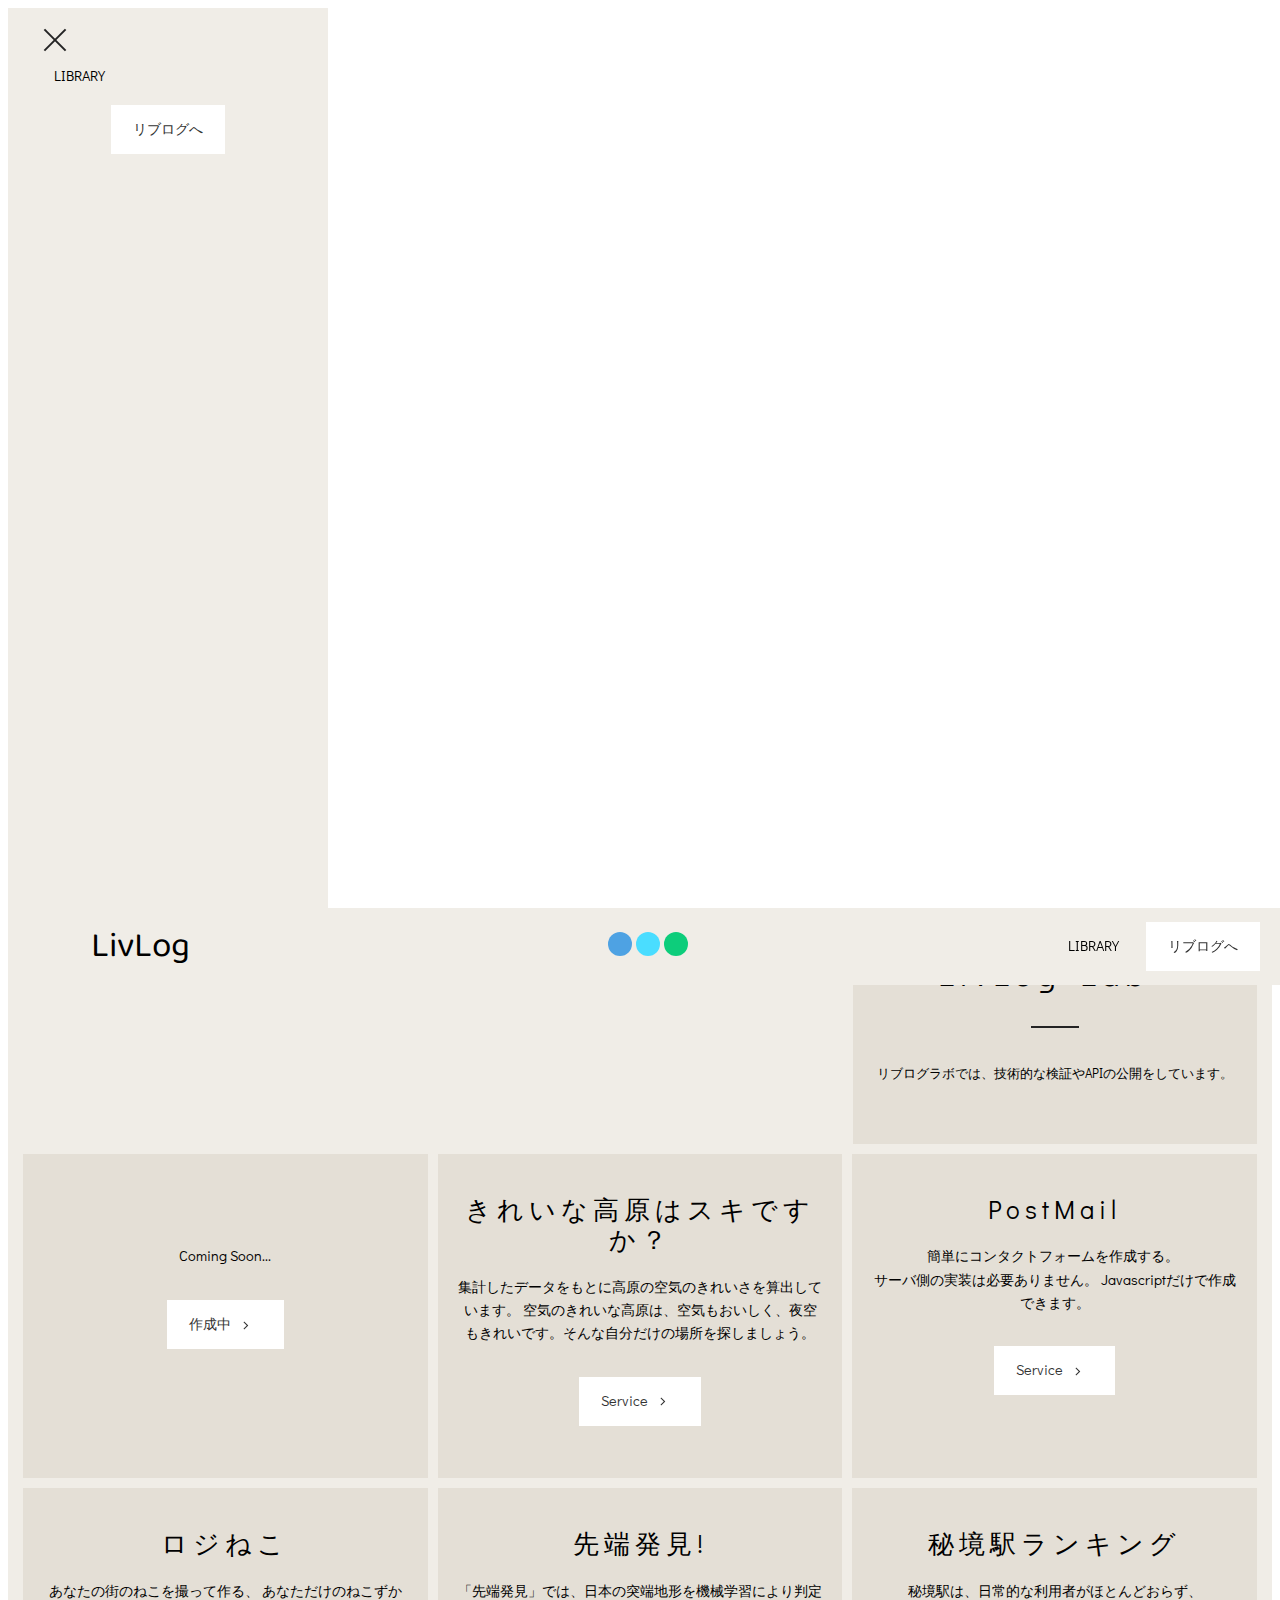
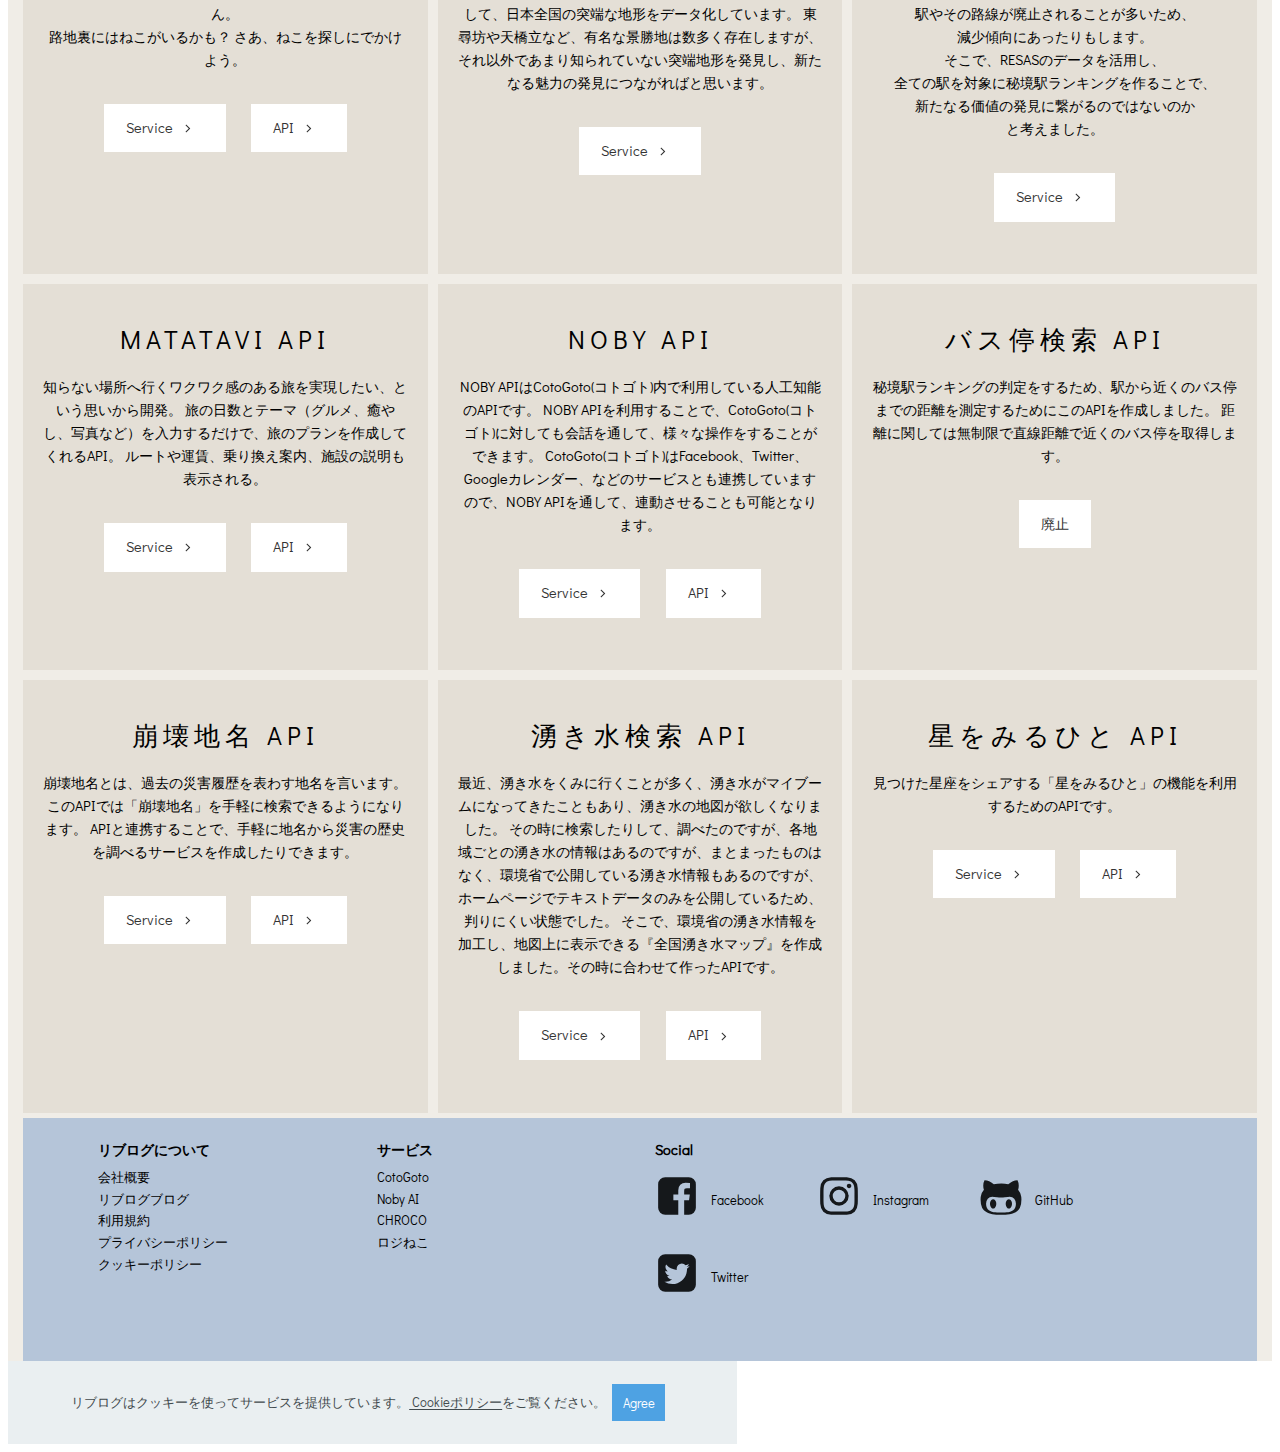
==== commit 0bcdbe56: "新サービスの追加" ====
--- a/docs/index.html
+++ b/docs/index.html
@@ -20,7 +20,7 @@
  
  <style amp-custom> 
 .gdpr-block{padding: 10px;font-size: 14px;display: block;width: 100%;text-align: center;}.gdpr-block.covert {display: none;}.textGDPR{position: relative;}.gdpr-block label span.textGDPR input[name='gdpr']{ width: 15px;height: 15px;margin: 0;position: absolute;top: 3px;left: -20px;}.gdpr-block label{color: #a7a7a7;vertical-align: middle;user-select: none;margin-bottom: 0;}div,span,h1,h2,h3,h4,h5,h6,p,blockquote,a,ol,ul,li,figcaption{font: inherit;}*{box-sizing: border-box;}body{position: relative;font-style: normal;line-height: 1.5;color: #232323;}section{background-color: #eeeeee;background-position: 50% 50%;background-repeat: no-repeat;background-size: cover;}section,.container,.container-fluid{position: relative;word-wrap: break-word;}a.mbr-iconfont:hover{text-decoration: none;}h1,h2,h3{margin: auto;padding: 0;}p{padding: 0;margin-bottom: 20px;}h1,h2{margin-bottom: 30px;}h3,h4{margin-bottom: 10px;}p,li,blockquote{line-height: 1.7;}ul,ol,pre,blockquote{margin-bottom: 0;margin-top: 0;}pre{background: #f4f4f4;padding: 10px 24px;white-space: pre-wrap;}p{margin-top: 0;}a{font-style: normal;font-weight: 400;cursor: pointer;}a,a:hover{text-decoration: none;}figure{margin-bottom: 0;}h1,h2,h3,h4,h5,h6,.h1,.h2,.h3,.h4,.h5,.h6,.display-1,.display-2,.display-3,.display-4{line-height: 1;word-break: break-word;word-wrap: break-word;}b,strong{font-weight: bold;}blockquote{padding: 10px 0 10px 20px;position: relative;border-left: 3px solid;}input:-webkit-autofill,input:-webkit-autofill:hover,input:-webkit-autofill:focus,input:-webkit-autofill:active{transition-delay: 9999s;transition-property: background-color,color;}html,body{height: auto;min-height: 100vh;}.mbr-section-title{font-style: normal;line-height: 1.2;letter-spacing: 5px;}.mbr-section-subtitle{line-height: 1.3;}.mbr-text{font-style: normal;line-height: 1.6;}.btn{font-weight: 400;border-width: 2px;border-style: solid;font-style: normal;margin: 0.8rem;white-space: normal;transition: all .3s ease-in-out,box-shadow 2s ease-in-out;display: -webkit-inline-flex;display: inline-flex;-webkit-align-items: center;align-items: center;-webkit-justify-content: center;justify-content: center;word-break: break-word;}.btn:hover{margin-left: 1.6rem;margin-right: 0;}.btn-all-width{margin-left: 0;margin-right: 0;}.btn-all-width:hover{margin-left: 0.8rem;margin-right: -0.8rem;}.btn-form:hover{cursor: pointer;}.mbr-figure img,.mbr-figure iframe{display: block;width: 100%;}.card{background-color: transparent;border: none;}.card-wrapper{-webkit-flex: 1;flex: 1;}.card-img{text-align: center;-webkit-flex-shrink: 0;flex-shrink: 0;}.media{max-width: 100%;margin: 0 auto;}.mbr-figure{-ms-flex-item-align: center;-ms-grid-row-align: center;-webkit-align-self: center;align-self: center;}.media-container > div{max-width: 100%;}.mbr-figure img,.card-img img{width: 100%;}@media (max-width: 991px){.media-size-item{width: auto;}.media{width: auto;}.mbr-figure{width: 100%;}}.amp-carousel-button{width: 50px;height: 50px;}.amp-carousel-button-next{background-image: url("data:image/svg+xml;charset=utf-8,%3Csvg xmlns='http://www.w3.org/2000/svg' width='18' height='18' fill='%23000000' viewBox='0 0 477.175 477.175'%3E%3Cpath d='M360.731,229.075l-225.1-225.1c-5.3-5.3-13.8-5.3-19.1,0s-5.3,13.8,0,19.1l215.5,215.5l-215.5,215.5 c-5.3,5.3-5.3,13.8,0,19.1c2.6,2.6,6.1,4,9.5,4c3.4,0,6.9-1.3,9.5-4l225.1-225.1C365.931,242.875,365.931,234.275,360.731,229.075z'/%3E%3C/svg%3E");}.amp-carousel-button-prev{background-image: url("data:image/svg+xml;charset=utf-8,%3Csvg xmlns='http://www.w3.org/2000/svg' width='18' height='18' fill='%23000000' viewBox='0 0 477.175 477.175'%3E%3Cpath d='M145.188,238.575l215.5-215.5c5.3-5.3,5.3-13.8,0-19.1s-13.8-5.3-19.1,0l-225.1,225.1c-5.3,5.3-5.3,13.8,0,19.1l225.1,225 c2.6,2.6,6.1,4,9.5,4s6.9-1.3,9.5-4c5.3-5.3,5.3-13.8,0-19.1L145.188,238.575z'/%3E%3C/svg%3E");}.hidden{visibility: hidden;}.super-hide{display: none;}.inactive{-webkit-user-select: none;-moz-user-select: none;-ms-user-select: none;user-select: none;pointer-events: none;-webkit-user-drag: none;user-drag: none;}textarea[type="hidden"]{display: none;}#scrollToTop{display: none;}.popover-content ul.show{min-height: 155px;}.mbr-white{color: #ffffff;}.mbr-black{color: #000000;}.mbr-bg-white{background-color: #ffffff;}.mbr-bg-black{background-color: #000000;}.align-left{text-align: left;}.align-center{text-align: center;}.align-right{text-align: right;}@media (max-width: 767px){.align-left,.align-center,.align-right,.mbr-section-btn,.mbr-section-title{text-align: center;}}.mbr-light{font-weight: 300;}.mbr-regular{font-weight: 400;}.mbr-semibold{font-weight: 500;}.mbr-bold{font-weight: 700;}.mbr-section-btn{margin-left: -.25rem;margin-right: -.25rem;font-size: 0;}nav .mbr-section-btn{margin-left: 0rem;margin-right: 0rem;}.btn .mbr-iconfont,.btn.btn-sm .mbr-iconfont{cursor: pointer;margin-right: 0.5rem;}.btn.btn-md .mbr-iconfont,.btn.btn-md .mbr-iconfont{margin-right: 0.8rem;}.btn-right-icon .mbr-iconfont{margin-left: 0.5rem;-webkit-order: 1;order: 1;}[type="submit"]{-webkit-appearance: none;}.mbr-fullscreen .mbr-overlay{min-height: 100vh;}.mbr-fullscreen{display: -webkit-flex;display: -moz-flex;display: -ms-flex;display: -o-flex;display: flex;-webkit-align-items: center;align-items: center;min-height: 100vh;box-sizing: border-box;padding-top: 3rem;padding-bottom: 3rem;}.mbr-overlay{background-color: #000;bottom: 0;left: 0;opacity: .5;position: absolute;right: 0;top: 0;z-index: 0;}section.sidebar-open:before{content: '';position: fixed;top: 0;bottom: 0;right: 0;left: 0;background-color: rgba(0,0,0,0.2);z-index: 1040;}form input,form textarea,form select{width: 100%;padding: .8rem;border: 0px;background: #ececec;}form input:focus,form textarea:focus,form select:focus{outline: none;}form input[type="checkbox"],form input[type="radio"]{background: none;width: auto;}form .field{max-height: 200px;width: 100%;padding-bottom: 7px;}form textarea.field-input{height: 193px;}form .fieldset{display: -webkit-flex;display: flex;-webkit-justify-content: center;justify-content: center;-webkit-flex-wrap: wrap;flex-wrap: wrap;-webkit-align-items: center;align-items: center;}form .btn,form .mbr-section-btn{margin: 0;}amp-img img{max-height: 100%;max-width: 100%;}img.mbr-temp{width: 100%;}.is-builder .nodisplay + img[async],.is-builder .nodisplay + img[decoding="async"],.is-builder amp-img > a + img[async],.is-builder amp-img > a + img[decoding="async"]{display: none;}html:not(.is-builder) amp-img > a{position: absolute;top: 0;bottom: 0;left: 0;right: 0;z-index: 1;}.is-builder .temp-amp-sizer{position: absolute;}.is-builder amp-youtube .temp-amp-sizer,.is-builder amp-vimeo .temp-amp-sizer{position: static;}.is-builder section.horizontal-menu .ampstart-btn{display: none;}@media (max-width: 991px){.is-builder section.horizontal-menu .navbar-toggler{display: block;}}.is-builder section.horizontal-menu .dropdown-menu{z-index: auto;opacity: 1;pointer-events: auto;}.is-builder section.horizontal-menu .nav-dropdown .link.dropdown-toggle[aria-expanded="true"]{margin-right: 0;padding: 0.667em 1em;}@media (max-width: 767px){.is-builder section.menu .navbar-collapse{max-height: 60vh;overflow-y: auto;}}.mobirise-spinner{position: absolute;top: 50%;left: 40%;margin-left: 10%;-webkit-transform: translate3d(-50%,-50%,0);z-index: 4;}.mobirise-spinner em{width: 24px;height: 24px;border-radius: 100%;display: inline-block;-webkit-animation: slide 1s infinite;}.mobirise-spinner em:nth-child(1){-webkit-animation-delay: 0.1s;}.mobirise-spinner em:nth-child(2){-webkit-animation-delay: 0.2s;}.mobirise-spinner em:nth-child(3){-webkit-animation-delay: 0.3s;}@-moz-keyframes slide{0%{-webkit-transform: scale(1);}50%{opacity: 0.3;-webkit-transform: scale(2);}100%{-webkit-transform: scale(1);}}@-webkit-keyframes slide{0%{-webkit-transform: scale(1);}50%{opacity: 0.3;-webkit-transform: scale(2);}100%{-webkit-transform: scale(1);}}@-o-keyframes slide{0%{-webkit-transform: scale(1);}50%{opacity: 0.3;-webkit-transform: scale(2);}100%{-webkit-transform: scale(1);}}@keyframes slide{0%{-webkit-transform: scale(1);}50%{opacity: 0.3;-webkit-transform: scale(2);}100%{-webkit-transform: scale(1);}}.mobirise-loader .amp-active > div{display: none;}.mbr-container{max-width: 800px;padding: 0 10px;margin: 0 auto;position: relative;}.container{padding-right: 15px;padding-left: 15px;width: 100%;margin-right: auto;margin-left: auto;}@media (max-width: 767px){.container{max-width: 540px;}}@media (min-width: 768px){.container{max-width: 720px;}}@media (min-width: 992px){.container{max-width: 960px;}}@media (min-width: 1200px){.container{max-width: 1366px;}}.mbr-row,.mbr-form-row{display: -webkit-box;display: -webkit-flex;display: -ms-flexbox;display: flex;-webkit-flex-wrap: wrap;-ms-flex-wrap: wrap;flex-wrap: wrap;margin-right: -15px;margin-left: -15px;}.mbr-form-row{margin-right: -0.5rem;margin-left: -0.5rem;}.mbr-form-row > [class*="mbr-col"]{padding-left: 0.5rem;padding-right: 0.5rem;}.mbr-justify-content-center{-webkit-justify-content: center;justify-content: center;}.mbr-justify-content-left{justify-content: flex-start;-webkit-justify-content: flex-start;}@media (max-width: 767px){.mbr-col,.mbr-col-auto{padding-right: 15px;padding-left: 15px;}.mbr-col-sm-12{-ms-flex: 0 0 100%;-webkit-flex: 0 0 100%;flex: 0 0 100%;max-width: 100%;padding-right: 15px;padding-left: 15px;}.mbr-row,.mbr-form-row{margin: 0;}}@media (min-width: 768px){.mbr-col{-ms-flex: 1 1 auto;-webkit-box-flex: 1;flex: 1 1 auto;max-width: 100%;padding-right: 15px;padding-left: 15px;}.mbr-col-auto{-ms-flex: 0 0 auto;flex: 0 0 auto;width: auto;padding-right: 15px;padding-left: 15px;}.mbr-col-md-3{-ms-flex: 0 0 25%;-webkit-flex: 0 0 25%;flex: 0 0 25%;max-width: 25%;padding-right: 15px;padding-left: 15px;}.mbr-col-md-4{-ms-flex: 0 0 33.333333%;-webkit-flex: 0 0 33.333333%;flex: 0 0 33.333333%;max-width: 33.333333%;padding-right: 15px;padding-left: 15px;}.mbr-col-md-5{-ms-flex: 0 0 41.666667%;-webkit-flex: 0 0 41.666667%;flex: 0 0 41.666667%;max-width: 41.666667%;padding-right: 15px;padding-left: 15px;}.mbr-col-md-6{-ms-flex: 0 0 50%;-webkit-flex: 0 0 50%;flex: 0 0 50%;max-width: 50%;padding-right: 15px;padding-left: 15px;}.mbr-col-md-7{-ms-flex: 0 0 58.333333%;-webkit-flex: 0 0 58.333333%;flex: 0 0 58.333333%;max-width: 58.333333%;padding-right: 15px;padding-left: 15px;}.mbr-col-md-8{-ms-flex: 0 0 66.666667%;-webkit-flex: 0 0 66.666667%;flex: 0 0 66.666667%;max-width: 66.666667%;padding-left: 15px;padding-right: 15px;}.mbr-col-md-10{-ms-flex: 0 0 83.333333%;-webkit-flex: 0 0 83.333333%;flex: 0 0 83.333333%;max-width: 83.333333%;padding-left: 15px;padding-right: 15px;}.mbr-col-md-12{-ms-flex: 0 0 100%;-webkit-flex: 0 0 100%;flex: 0 0 100%;max-width: 100%;padding-right: 15px;padding-left: 15px;}}@media (min-width: 992px){.mbr-col-lg-2{-ms-flex: 0 0 16.666667%;-webkit-flex: 0 0 16.666667%;flex: 0 0 16.666667%;max-width: 16.666667%;padding-right: 15px;padding-left: 15px;}.mbr-col-lg-3{-ms-flex: 0 0 25%;-webkit-flex: 0 0 25%;flex: 0 0 25%;max-width: 25%;padding-right: 15px;padding-left: 15px;}.mbr-col-lg-4{-ms-flex: 0 0 33.33%;-webkit-flex: 0 0 33.33%;flex: 0 0 33.33%;max-width: 33.33%;padding-right: 15px;padding-left: 15px;}.mbr-col-lg-5{-ms-flex: 0 0 41.666%;-webkit-flex: 0 0 41.666%;flex: 0 0 41.666%;max-width: 41.666%;padding-right: 15px;padding-left: 15px;}.mbr-col-lg-6{-ms-flex: 0 0 50%;-webkit-flex: 0 0 50%;flex: 0 0 50%;max-width: 50%;padding-right: 15px;padding-left: 15px;}.mbr-col-lg-8{-ms-flex: 0 0 66.666667%;-webkit-flex: 0 0 66.666667%;flex: 0 0 66.666667%;max-width: 66.666667%;padding-left: 15px;padding-right: 15px;}.mbr-col-lg-10{-ms-flex: 0 0 83.3333%;-webkit-flex: 0 0 83.3333%;flex: 0 0 83.3333%;max-width: 83.3333%;padding-right: 15px;padding-left: 15px;}.mbr-col-lg-12{-ms-flex: 0 0 100%;-webkit-flex: 0 0 100%;flex: 0 0 100%;max-width: 100%;padding-right: 15px;padding-left: 15px;}}@media (min-width: 1200px){.mbr-col-xl-7{-ms-flex: 0 0 58.333333%;-webkit-flex: 0 0 58.333333%;flex: 0 0 58.333333%;max-width: 58.333333%;padding-right: 15px;padding-left: 15px;}.mbr-col-xl-8{-ms-flex: 0 0 66.666667%;-webkit-flex: 0 0 66.666667%;flex: 0 0 66.666667%;max-width: 66.666667%;padding-left: 15px;padding-right: 15px;}}amp-sidebar{background: transparent;}#scrollToTopMarker{position: absolute;width: 0px;height: 0px;top: 300px;}#scrollToTopButton{position: fixed;bottom: 25px;right: 25px;opacity: .4;z-index: 5000;font-size: 32px;height: 60px;width: 60px;border: none;border-radius: 3px;cursor: pointer;}#scrollToTopButton:focus{outline: none;}#scrollToTopButton a:before{content: '';position: absolute;height: 40%;top: 36%;width: 2px;left: calc(50% - 1px);}#scrollToTopButton a:after{content: '';position: absolute;border-top: 2px solid;border-right: 2px solid;width: 40%;height: 40%;left: calc(30% - 1px);bottom: 30%;-webkit-transform: rotate(-45deg);transform: rotate(-45deg);}.is-builder #scrollToTopButton a:after{left: 30%;}form .btn-right-icon{display: -webkit-flex;display: flex;-webkit-justify-content: center;justify-content: center;-webkit-align-items: center;align-items: center;}.form-check{margin-bottom: 0;}.form-check-label{padding-left: 0;}.form-check-input{position: relative;margin: 4px;}.form-check-inline{display: -webkit-inline-box;display: -ms-inline-flexbox;display: inline-flex;-webkit-box-align: center;-ms-flex-align: center;align-items: center;padding-left: 0;margin-right: .75rem;}
-body{font-family: Didact Gothic;}blockquote{border-color: #4ea2e3;}.display-1{font-family: 'Baloo',display;font-size: 2.2rem;}.display-2{font-family: 'Didact Gothic',sans-serif;font-size: 2.1rem;}.display-4{font-family: 'Didact Gothic',sans-serif;font-size: 0.9rem;}.display-5{font-family: 'Didact Gothic',sans-serif;font-size: 1.6rem;}.display-7{font-family: 'Didact Gothic',sans-serif;font-size: 0.8rem;}@media (max-width: 768px){.display-1{font-size: 1.76rem;font-size: calc( 1.42rem + (2.2 - 1.42) * ((100vw - 20rem) / (48 - 20)));line-height: calc( 1.4 * (1.42rem + (2.2 - 1.42) * ((100vw - 20rem) / (48 - 20))));}.display-2{font-size: 1.68rem;font-size: calc( 1.385rem + (2.1 - 1.385) * ((100vw - 20rem) / (48 - 20)));line-height: calc( 1.4 * (1.385rem + (2.1 - 1.385) * ((100vw - 20rem) / (48 - 20))));}.display-4{font-size: 0.72rem;font-size: calc( 0.965rem + (0.9 - 0.965) * ((100vw - 20rem) / (48 - 20)));line-height: calc( 1.4 * (0.965rem + (0.9 - 0.965) * ((100vw - 20rem) / (48 - 20))));}.display-5{font-size: 1.28rem;font-size: calc( 1.21rem + (1.6 - 1.21) * ((100vw - 20rem) / (48 - 20)));line-height: calc( 1.4 * (1.21rem + (1.6 - 1.21) * ((100vw - 20rem) / (48 - 20))));}}.btn{padding: 15px 20px;border-radius: 0px;}.btn-sm{border-width: 1px;padding: 0.6rem 0.6rem;border-radius: 0px;}.btn-md{font-weight: 600;padding: 1rem 1rem;border-radius: 0px;}.bg-primary{background-color: #4ea2e3;}.bg-success{background-color: #0dcd7b;}.bg-info{background-color: #8282e7;}.bg-warning{background-color: #767676;}.bg-danger{background-color: #a0a0a0;}.btn-primary,.btn-primary:active,.btn-primary.active{background-color: #4ea2e3;border-color: #4ea2e3;color: #ffffff;}.btn-primary:hover,.btn-primary:focus,.btn-primary.focus{color: #ffffff;background-color: #1f7dc5;border-color: #1f7dc5;}.btn-primary.disabled,.btn-primary:disabled{color: #ffffff;background-color: #1f7dc5;border-color: #1f7dc5;}.btn-secondary,.btn-secondary:active,.btn-secondary.active{background-color: #4addff;border-color: #4addff;color: #003c4a;}.btn-secondary:hover,.btn-secondary:focus,.btn-secondary.focus{color: #003c4a;background-color: #00cdfd;border-color: #00cdfd;}.btn-secondary.disabled,.btn-secondary:disabled{color: #003c4a;background-color: #00cdfd;border-color: #00cdfd;}.btn-info,.btn-info:active,.btn-info.active{background-color: #8282e7;border-color: #8282e7;color: #ffffff;}.btn-info:hover,.btn-info:focus,.btn-info.focus{color: #ffffff;background-color: #4242db;border-color: #4242db;}.btn-info.disabled,.btn-info:disabled{color: #ffffff;background-color: #4242db;border-color: #4242db;}.btn-success,.btn-success:active,.btn-success.active{background-color: #0dcd7b;border-color: #0dcd7b;color: #ffffff;}.btn-success:hover,.btn-success:focus,.btn-success.focus{color: #ffffff;background-color: #088550;border-color: #088550;}.btn-success.disabled,.btn-success:disabled{color: #ffffff;background-color: #088550;border-color: #088550;}.btn-warning,.btn-warning:active,.btn-warning.active{background-color: #767676;border-color: #767676;color: #ffffff;}.btn-warning:hover,.btn-warning:focus,.btn-warning.focus{color: #ffffff;background-color: #505050;border-color: #505050;}.btn-warning.disabled,.btn-warning:disabled{color: #ffffff;background-color: #505050;border-color: #505050;}.btn-danger,.btn-danger:active,.btn-danger.active{background-color: #a0a0a0;border-color: #a0a0a0;color: #ffffff;}.btn-danger:hover,.btn-danger:focus,.btn-danger.focus{color: #ffffff;background-color: #7a7a7a;border-color: #7a7a7a;}.btn-danger.disabled,.btn-danger:disabled{color: #ffffff;background-color: #7a7a7a;border-color: #7a7a7a;}.btn-black,.btn-black:active,.btn-black.active{background-color: #333333;border-color: #333333;color: #ffffff;}.btn-black:hover,.btn-black:focus,.btn-black.focus{color: #ffffff;background-color: #0d0d0d;border-color: #0d0d0d;}.btn-black.disabled,.btn-black:disabled{color: #ffffff;background-color: #0d0d0d;border-color: #0d0d0d;}.btn-white,.btn-white:active,.btn-white.active{background-color: #ffffff;border-color: #ffffff;color: #808080;}.btn-white:hover,.btn-white:focus,.btn-white.focus{color: #808080;background-color: #d9d9d9;border-color: #d9d9d9;}.btn-white.disabled,.btn-white:disabled{color: #808080;background-color: #d9d9d9;border-color: #d9d9d9;}.btn-white,.btn-white:active,.btn-white.active{color: #333333;}.btn-white:hover,.btn-white:focus,.btn-white.focus{color: #333333;}.btn-white.disabled,.btn-white:disabled{color: #333333;}.btn-primary-outline,.btn-primary-outline:active,.btn-primary-outline.active{background: none;border-color: #1c6faf;color: #1c6faf;}.btn-primary-outline:hover,.btn-primary-outline:focus,.btn-primary-outline.focus{color: #ffffff;background-color: #4ea2e3;border-color: #4ea2e3;}.btn-primary-outline.disabled,.btn-primary-outline:disabled{color: #ffffff;background-color: #4ea2e3;border-color: #4ea2e3;}.btn-secondary-outline,.btn-secondary-outline:active,.btn-secondary-outline.active{background: none;border-color: #00b8e3;color: #00b8e3;}.btn-secondary-outline:hover,.btn-secondary-outline:focus,.btn-secondary-outline.focus{color: #003c4a;background-color: #4addff;border-color: #4addff;}.btn-secondary-outline.disabled,.btn-secondary-outline:disabled{color: #003c4a;background-color: #4addff;border-color: #4addff;}.btn-info-outline,.btn-info-outline:active,.btn-info-outline.active{background: none;border-color: #2c2cd7;color: #2c2cd7;}.btn-info-outline:hover,.btn-info-outline:focus,.btn-info-outline.focus{color: #ffffff;background-color: #8282e7;border-color: #8282e7;}.btn-info-outline.disabled,.btn-info-outline:disabled{color: #ffffff;background-color: #8282e7;border-color: #8282e7;}.btn-success-outline,.btn-success-outline:active,.btn-success-outline.active{background: none;border-color: #076d41;color: #076d41;}.btn-success-outline:hover,.btn-success-outline:focus,.btn-success-outline.focus{color: #ffffff;background-color: #0dcd7b;border-color: #0dcd7b;}.btn-success-outline.disabled,.btn-success-outline:disabled{color: #ffffff;background-color: #0dcd7b;border-color: #0dcd7b;}.btn-warning-outline,.btn-warning-outline:active,.btn-warning-outline.active{background: none;border-color: #434343;color: #434343;}.btn-warning-outline:hover,.btn-warning-outline:focus,.btn-warning-outline.focus{color: #ffffff;background-color: #767676;border-color: #767676;}.btn-warning-outline.disabled,.btn-warning-outline:disabled{color: #ffffff;background-color: #767676;border-color: #767676;}.btn-danger-outline,.btn-danger-outline:active,.btn-danger-outline.active{background: none;border-color: #6d6d6d;color: #6d6d6d;}.btn-danger-outline:hover,.btn-danger-outline:focus,.btn-danger-outline.focus{color: #ffffff;background-color: #a0a0a0;border-color: #a0a0a0;}.btn-danger-outline.disabled,.btn-danger-outline:disabled{color: #ffffff;background-color: #a0a0a0;border-color: #a0a0a0;}.btn-black-outline,.btn-black-outline:active,.btn-black-outline.active{background: none;border-color: #000000;color: #000000;}.btn-black-outline:hover,.btn-black-outline:focus,.btn-black-outline.focus{color: #ffffff;background-color: #333333;border-color: #333333;}.btn-black-outline.disabled,.btn-black-outline:disabled{color: #ffffff;background-color: #333333;border-color: #333333;}.btn-white-outline,.btn-white-outline:active,.btn-white-outline.active{background: none;border-color: #ffffff;color: #ffffff;}.btn-white-outline:hover,.btn-white-outline:focus,.btn-white-outline.focus{color: #333333;background-color: #ffffff;border-color: #ffffff;}.text-primary{color: #4ea2e3;}.text-secondary{color: #4addff;}.text-success{color: #0dcd7b;}.text-info{color: #8282e7;}.text-warning{color: #767676;}.text-danger{color: #a0a0a0;}.text-white{color: #ffffff;}.text-black{color: #000000;}a.text-primary:hover,a.text-primary:focus{color: #1c6faf;}a.text-secondary:hover,a.text-secondary:focus{color: #00b8e3;}a.text-success:hover,a.text-success:focus{color: #076d41;}a.text-info:hover,a.text-info:focus{color: #2c2cd7;}a.text-warning:hover,a.text-warning:focus{color: #434343;}a.text-danger:hover,a.text-danger:focus{color: #6d6d6d;}a.text-white:hover,a.text-white:focus{color: #b3b3b3;}a.text-black:hover,a.text-black:focus{color: #4d4d4d;}a[class|="text"]:not(.dropdown-item){position: relative;z-index: 0;transition: .3s;}a[class|="text"]:not(.dropdown-item):before{position: absolute;content: "";height: 0;width: 100%;opacity: 0.5;bottom: -2px;left: 0;z-index: -1;transition: height .3s;}a[class|="text"]:not(.dropdown-item).text-primary:before{background-color: #1c6faf;}a[class|="text"]:not(.dropdown-item).text-secondary:before{background-color: #00b8e3;}a[class|="text"]:not(.dropdown-item).text-success:before{background-color: #076d41;}a[class|="text"]:not(.dropdown-item).text-info:before{background-color: #2c2cd7;}a[class|="text"]:not(.dropdown-item).text-warning:before{background-color: #434343;}a[class|="text"]:not(.dropdown-item).text-danger:before{background-color: #6d6d6d;}a[class|="text"]:not(.dropdown-item).text-white:before{background-color: #b3b3b3;}a[class|="text"]:not(.dropdown-item).text-black:before{background-color: #4d4d4d;}a[class|="text"]:not(.dropdown-item):hover:before,a[class|="text"]:not(.dropdown-item):focus:before{height: 0.5rem;}.alert-success{background-color: #0dcd7b;}.alert-info{background-color: #8282e7;}.alert-warning{background-color: #767676;}.alert-danger{background-color: #a0a0a0;}a,a:hover{color: #4ea2e3;}.mbr-plan-header.bg-primary .mbr-plan-subtitle,.mbr-plan-header.bg-primary .mbr-plan-price-desc{color: #feffff;}.mbr-plan-header.bg-success .mbr-plan-subtitle,.mbr-plan-header.bg-success .mbr-plan-price-desc{color: #acfad9;}.mbr-plan-header.bg-info .mbr-plan-subtitle,.mbr-plan-header.bg-info .mbr-plan-price-desc{color: #ffffff;}.mbr-plan-header.bg-warning .mbr-plan-subtitle,.mbr-plan-header.bg-warning .mbr-plan-price-desc{color: #b6b6b6;}.mbr-plan-header.bg-danger .mbr-plan-subtitle,.mbr-plan-header.bg-danger .mbr-plan-price-desc{color: #e0e0e0;}.mobirise-spinner em:nth-child(1){background: #4ea2e3;}.mobirise-spinner em:nth-child(2){background: #4addff;}.mobirise-spinner em:nth-child(3){background: #0dcd7b;}#scrollToTopMarker{display: none;}#scrollToTopButton{background-color: #4ea2e3;}#scrollToTopButton a:before{background: #ffffff;}#scrollToTopButton a:after{border-top-color: #ffffff;border-right-color: #ffffff;}.display-1 .mbr-iconfont-btn{font-size: 2.2rem;width: 2.2rem;max-height: 2.2rem;}.display-2 .mbr-iconfont-btn{font-size: 2.1rem;width: 2.1rem;max-height: 2.2rem;}.display-4 .mbr-iconfont-btn{font-size: 0.9rem;width: 0.9rem;max-height: 2.2rem;}.display-5 .mbr-iconfont-btn{font-size: 1.6rem;width: 1.6rem;max-height: 2.2rem;}.display-7 .mbr-iconfont-btn{font-size: 0.8rem;width: 0.8rem;max-height: 2.2rem;}.cid-r1nvdiXXPy .container{display: flex;}.cid-r1nvdiXXPy .nav-item:focus,.cid-r1nvdiXXPy .nav-link:focus{outline: none;}.cid-r1nvdiXXPy .navbar-nav{list-style-type: none;display: flex;flex-direction: row;padding-left: 0;}.cid-r1nvdiXXPy .navbar-nav .nav-link{margin: .667em 1em;font-weight: normal;}@media (max-width: 991px){.cid-r1nvdiXXPy .navbar-expand-lg > .container{padding-left: 15px;padding-right: 15px;}.cid-r1nvdiXXPy ul.navbar-nav{flex-direction: column;}.cid-r1nvdiXXPy ul.navbar-nav li{margin: auto;}.cid-r1nvdiXXPy .dropdown-toggle[data-toggle="dropdown-submenu"]:after{content: '';margin-left: .25rem;border-top: 0.35em solid;border-right: 0.35em solid transparent;border-left: 0.35em solid transparent;border-bottom: 0;top: 55%;}.cid-r1nvdiXXPy .nav-dropdown .dropdown-menu .dropdown-item{justify-content: center;display: flex;align-items: center;}}.cid-r1nvdiXXPy .nav-dropdown .dropdown-menu{border-radius: 0;border: 0;left: 0;margin: 0;min-width: 10rem;padding-bottom: 1.25rem;padding-top: 1.25rem;position: absolute;}.cid-r1nvdiXXPy .nav-dropdown .dropdown-menu .dropdown-item{font-weight: 400;line-height: 2;display: flex;align-items: center;width: 100%;padding: .25rem 1.5rem;clear: both;text-align: inherit;white-space: nowrap;background: 0 0;border: 0;}.cid-r1nvdiXXPy .nav-dropdown .dropdown-menu .dropdown{position: relative;}.cid-r1nvdiXXPy .nav-item.dropdown{position: relative;}.cid-r1nvdiXXPy .nav-item.dropdown .dropdown-menu{z-index: -1;opacity: 0;pointer-events: none;}.cid-r1nvdiXXPy .nav-item.dropdown:hover > .dropdown-menu{z-index: 1;opacity: 1;pointer-events: all;}.cid-r1nvdiXXPy .dropdown-menu .dropdown:hover > .dropdown-menu{z-index: 1;opacity: 1;pointer-events: all;}.cid-r1nvdiXXPy .link.dropdown-toggle:after{content: '';margin-left: .25rem;border-top: 0.35em solid;border-right: 0.35em solid transparent;border-left: 0.35em solid transparent;border-bottom: 0;}.cid-r1nvdiXXPy .nav-dropdown .dropdown-submenu{top: 0;}.cid-r1nvdiXXPy .navbar{z-index: 100;display: flex;flex-direction: row;width: 100%;min-height: 77px;transition: all .3s;background: #f0ede7;}.cid-r1nvdiXXPy .navbar .navbar-logo{margin-right: .8rem;}.cid-r1nvdiXXPy .navbar .navbar-logo img{height: auto;}.cid-r1nvdiXXPy .navbar.navbar-short{background: #f0ede7;}.cid-r1nvdiXXPy .navbar.navbar-short .navbar-brand{padding: 0;}.cid-r1nvdiXXPy .navbar.opened{transition: all .3s;background: #f0ede7;}.cid-r1nvdiXXPy .navbar .dropdown-item{padding: .25rem 1.5rem;}.cid-r1nvdiXXPy .navbar .navbar-collapse{display: flex;justify-content: flex-end;z-index: 1;flex-basis: 100%;align-items: center;}.cid-r1nvdiXXPy .navbar.collapsed button.navbar-toggler{display: block;}.cid-r1nvdiXXPy .navbar.collapsed .navbar-collapse{display: none;position: absolute;top: 0;right: 0;min-height: 100vh;background: #f0ede7;padding: 1.5rem 2rem 1rem 2rem;}.cid-r1nvdiXXPy .navbar.collapsed.opened .navbar-collapse.show,.cid-r1nvdiXXPy .navbar.collapsed.opened .navbar-collapse.collapsing{display: block;}.cid-r1nvdiXXPy .navbar.collapsed.opened .dropdown-menu{top: 0;}.cid-r1nvdiXXPy .navbar.collapsed .dropdown-menu{position: relative;background: transparent;}.cid-r1nvdiXXPy .navbar.collapsed .dropdown-menu .dropdown-submenu{left: 0;}.cid-r1nvdiXXPy .navbar.collapsed .dropdown-menu .dropdown-item:after{right: auto;}.cid-r1nvdiXXPy .navbar.collapsed .dropdown-menu .dropdown-item{padding: .25rem 1.5rem;text-align: center;margin: 0;}.cid-r1nvdiXXPy .navbar.collapsed .navbar-brand{flex-shrink: initial;word-break: break-word;}@media (max-width: 991px){.cid-r1nvdiXXPy .navbar .navbar-collapse{display: none;position: absolute;top: 0;right: 0;min-height: 100vh;background: #f0ede7;padding: 1rem 2rem 1rem 2rem;}.cid-r1nvdiXXPy .navbar.opened .navbar-collapse.show,.cid-r1nvdiXXPy .navbar.opened .navbar-collapse.collapsing{display: block;}.cid-r1nvdiXXPy .navbar.opened .dropdown-menu{top: 0;}.cid-r1nvdiXXPy .navbar .dropdown-menu{position: relative;background: transparent;}.cid-r1nvdiXXPy .navbar .dropdown-menu .dropdown-submenu{left: 0;}.cid-r1nvdiXXPy .navbar .dropdown-menu .dropdown-item:after{right: auto;}.cid-r1nvdiXXPy .navbar .dropdown-menu .dropdown-item{padding: .25rem 1.5rem;text-align: center;margin: 0;}.cid-r1nvdiXXPy .navbar .navbar-brand{flex-shrink: initial;word-break: break-word;}}.cid-r1nvdiXXPy .navbar-brand{display: flex;flex-shrink: 0;align-items: center;margin-right: 0;padding: 0;transition: all .3s;word-break: break-word;z-index: 1;}.cid-r1nvdiXXPy .navbar-brand .navbar-caption{line-height: inherit;font-weight: normal;}.cid-r1nvdiXXPy .navbar-brand .navbar-logo a{outline: none;}.cid-r1nvdiXXPy .navbar-brand .navbar-caption-wrap{display: flex;}.cid-r1nvdiXXPy .dropdown-item.active,.cid-r1nvdiXXPy .dropdown-item:active{background-color: transparent;}.cid-r1nvdiXXPy .navbar-expand-lg .navbar-nav .nav-link{padding: 0;}.cid-r1nvdiXXPy .navbar.navbar-expand-lg .dropdown .dropdown-menu{background: #f0ede7;}.cid-r1nvdiXXPy .navbar.navbar-expand-lg .dropdown .dropdown-menu .dropdown-submenu{margin: 0;left: 100%;}.cid-r1nvdiXXPy .navbar .dropdown.open > .dropdown-menu{display: block;}.cid-r1nvdiXXPy ul.navbar-nav{flex-wrap: wrap;}.cid-r1nvdiXXPy .navbar-buttons{text-align: center;}.cid-r1nvdiXXPy button.navbar-toggler{display: none;outline: none;width: 31px;height: 20px;cursor: pointer;transition: all .2s;position: relative;align-self: center;}.cid-r1nvdiXXPy button.navbar-toggler .hamburger span{position: absolute;right: 0;width: 30px;height: 2px;border-right: 5px;background-color: #232323;}.cid-r1nvdiXXPy button.navbar-toggler .hamburger span:nth-child(1){top: 0;transition: all .2s;}.cid-r1nvdiXXPy button.navbar-toggler .hamburger span:nth-child(2){top: 8px;transition: all .15s;}.cid-r1nvdiXXPy button.navbar-toggler .hamburger span:nth-child(3){top: 8px;transition: all .15s;}.cid-r1nvdiXXPy button.navbar-toggler .hamburger span:nth-child(4){top: 16px;transition: all .2s;}.cid-r1nvdiXXPy nav.opened .navbar-toggler:not(.hide) .hamburger span:nth-child(1){top: 8px;width: 0;opacity: 0;right: 50%;transition: all .2s;}.cid-r1nvdiXXPy nav.opened .navbar-toggler:not(.hide) .hamburger span:nth-child(2){-webkit-transform: rotate(45deg);transform: rotate(45deg);transition: all .25s;}.cid-r1nvdiXXPy nav.opened .navbar-toggler:not(.hide) .hamburger span:nth-child(3){-webkit-transform: rotate(-45deg);transform: rotate(-45deg);transition: all .25s;}.cid-r1nvdiXXPy nav.opened .navbar-toggler:not(.hide) .hamburger span:nth-child(4){top: 8px;width: 0;opacity: 0;right: 50%;transition: all .2s;}.cid-r1nvdiXXPy .navbar-dropdown{position: fixed;}.cid-r1nvdiXXPy a.nav-link{display: flex;align-items: center;justify-content: center;}.cid-r1nvdiXXPy .nav-link .mbr-iconfont,.cid-r1nvdiXXPy .dropdown-item .mbr-iconfont{margin-right: .2rem;}.cid-r1nvdiXXPy .ampstart-btn{display: flex;align-self: center;}.cid-r1nvdiXXPy .ampstart-btn.hamburger{position: absolute;right: 20px;margin-left: auto;width: 30px;height: 20px;background: none;border: none;cursor: pointer;z-index: 1000;}.cid-r1nvdiXXPy .ampstart-btn.hamburger:focus{outline: none;}.cid-r1nvdiXXPy .ampstart-btn.hamburger span{position: absolute;right: 0;width: 30px;height: 2px;border-right: 5px;background-color: #232323;}.cid-r1nvdiXXPy .ampstart-btn.hamburger span:nth-child(1){top: 0;transition: all .2s;}.cid-r1nvdiXXPy .ampstart-btn.hamburger span:nth-child(2){top: 8px;transition: all .15s;}.cid-r1nvdiXXPy .ampstart-btn.hamburger span:nth-child(3){top: 8px;transition: all .15s;}.cid-r1nvdiXXPy .ampstart-btn.hamburger span:nth-child(4){top: 16px;transition: all .2s;}@media (min-width: 992px){.cid-r1nvdiXXPy .ampstart-btn,.cid-r1nvdiXXPy amp-sidebar{display: none;}.cid-r1nvdiXXPy .dropdown-menu .dropdown-toggle:after{content: '';border-bottom: 0.35em solid transparent;border-left: 0.35em solid;border-right: 0;border-top: 0.35em solid transparent;margin-left: 0.3rem;margin-top: -0.3077em;position: absolute;right: 1.1538em;top: 50%;}}.cid-r1nvdiXXPy amp-sidebar{min-width: 260px;z-index: 1050;background-color: #f0ede7;}.cid-r1nvdiXXPy amp-sidebar.open:after{content: '';position: absolute;top: 0;left: 0;bottom: 0;right: 0;background-color: red;}.cid-r1nvdiXXPy .open{transform: translateX(0%);display: block;}.cid-r1nvdiXXPy .builder-sidebar{background-color: #f0ede7;position: relative;min-height: 100vh;z-index: 1030;padding: 1rem 2rem;max-width: 20rem;}.cid-r1nvdiXXPy .builder-sidebar .dropdown{position: relative;}.cid-r1nvdiXXPy .builder-sidebar .dropdown:hover > .dropdown-menu{position: relative;text-align: center;}.cid-r1nvdiXXPy .sidebar{padding: 1rem 0;margin: 0;}.cid-r1nvdiXXPy .sidebar > li{list-style: none;display: flex;flex-direction: column;}.cid-r1nvdiXXPy .sidebar a{display: block;text-decoration: none;margin-bottom: 10px;}.cid-r1nvdiXXPy .close-sidebar{width: 30px;height: 30px;position: relative;cursor: pointer;background-color: transparent;border: none;}.cid-r1nvdiXXPy .close-sidebar:focus{outline: 2px auto #4ea2e3;}.cid-r1nvdiXXPy .close-sidebar span{position: absolute;left: 0;width: 30px;height: 2px;border-right: 5px;background-color: #232323;}.cid-r1nvdiXXPy .close-sidebar span:nth-child(1){transform: rotate(45deg);}.cid-r1nvdiXXPy .close-sidebar span:nth-child(2){transform: rotate(-45deg);}.cid-r1nvdiXXPy amp-img{width: 55px;display: flex;align-items: center;}@media (max-width: 768px){.cid-r1nvdiXXPy amp-img{max-height: 55px;max-width: 55px;}}.cid-r1p3ewGeMP{padding-top: 5px;padding-bottom: 5px;background-color: #f0ede7;}.cid-r1p3ewGeMP .mbr-row{margin: 0;}.cid-r1p3ewGeMP .text-block{padding-right: 0;padding-left: 7px;display: flex;}.cid-r1p3ewGeMP .text-wrapper{width: 100%;display: flex;background-color: #e4dfd6;padding: 40px 20px;}.cid-r1p3ewGeMP .text-wrapper > div{margin: auto;}.cid-r1p3ewGeMP .image-block{padding-right: 3px;padding-left: 0px;}.cid-r1p3ewGeMP .image-block amp-img{height: 31rem;}.cid-r1p3ewGeMP .image-block img{object-fit: cover;height: 100%;width: 100%;}.cid-r1p3ewGeMP .mbr-section-title{position: relative;margin-bottom: 70px;}.cid-r1p3ewGeMP .mbr-section-title:after{position: absolute;left: 50%;margin-left: -1.5rem;bottom: -35px;content: "";width: 3rem;height: 2px;background-color: #232323;transition: width .3s;}@media (max-width: 991px){.cid-r1p3ewGeMP .image-block{padding-right: 0;padding-left: 0;}.cid-r1p3ewGeMP .text-block{padding-right: 0;padding-left: 0;}}.cid-rM86bF7GJy{padding-top: 5px;padding-bottom: 5px;background-color: #f0ede7;}.cid-rM86bF7GJy .mbr-row{margin: 0;}.cid-rM86bF7GJy .container{padding-left: 10px;padding-right: 10px;}.cid-rM86bF7GJy .card{position: relative;display: flex;-ms-flex-direction: column;flex-direction: column;min-width: 0;word-wrap: break-word;background-clip: border-box;border-radius: 0;width: 100%;min-height: 1px;padding-left: 5px;padding-right: 5px;}.cid-rM86bF7GJy .card-wrapper{background-color: #e4dfd6;}.cid-rM86bF7GJy .card-title{margin-bottom: 20px;}.cid-rM86bF7GJy .card-box{padding: 40px 20px;}.cid-rM86bF7GJy amp-img{width: 100%;}.cid-rM86bF7GJy .card-icon{margin-top: 20px;margin-bottom: 20px;}.cid-rM86bF7GJy .amp-iconfont{padding: 1rem;background-color: #ffffff;color: #000000;border-radius: 50%;width: calc(3.6rem + 2rem);height: calc(3.6rem + 2rem);font-size: 3.6rem;}@media (max-width: 991px){.cid-rM86bF7GJy .first-row-card{margin-bottom: 10px;}}@media (max-width: 767px){.cid-rM86bF7GJy .card:not(.last-child){margin-bottom: 10px;}}.cid-r1pdiGH8A3{padding-top: 5px;padding-bottom: 5px;background-color: #f0ede7;}.cid-r1pdiGH8A3 .mbr-row{margin: 0;}.cid-r1pdiGH8A3 .container{padding-left: 10px;padding-right: 10px;}.cid-r1pdiGH8A3 .card{position: relative;display: flex;-ms-flex-direction: column;flex-direction: column;min-width: 0;word-wrap: break-word;background-clip: border-box;border-radius: 0;width: 100%;min-height: 1px;padding-left: 5px;padding-right: 5px;}.cid-r1pdiGH8A3 .card-wrapper{background-color: #e4dfd6;}.cid-r1pdiGH8A3 .card-title{margin-bottom: 20px;}.cid-r1pdiGH8A3 .card-box{padding: 40px 20px;}.cid-r1pdiGH8A3 amp-img{width: 100%;}.cid-r1pdiGH8A3 .card-icon{margin-top: 20px;margin-bottom: 20px;}.cid-r1pdiGH8A3 .amp-iconfont{padding: 1rem;background-color: #ffffff;color: #000000;border-radius: 50%;width: calc(3.6rem + 2rem);height: calc(3.6rem + 2rem);font-size: 3.6rem;}@media (max-width: 991px){.cid-r1pdiGH8A3 .first-row-card{margin-bottom: 10px;}}@media (max-width: 767px){.cid-r1pdiGH8A3 .card:not(.last-child){margin-bottom: 10px;}}.cid-r1rEm6W8RG{padding-top: 5px;padding-bottom: 5px;background-color: #f0ede7;}.cid-r1rEm6W8RG .mbr-row{margin: 0;}.cid-r1rEm6W8RG .container{padding-left: 10px;padding-right: 10px;}.cid-r1rEm6W8RG .card{position: relative;display: flex;-ms-flex-direction: column;flex-direction: column;min-width: 0;word-wrap: break-word;background-clip: border-box;border-radius: 0;width: 100%;min-height: 1px;padding-left: 5px;padding-right: 5px;}.cid-r1rEm6W8RG .card-wrapper{background-color: #e4dfd6;}.cid-r1rEm6W8RG .card-title{margin-bottom: 20px;}.cid-r1rEm6W8RG .card-box{padding: 40px 20px;}.cid-r1rEm6W8RG amp-img{width: 100%;}.cid-r1rEm6W8RG .card-icon{margin-top: 20px;margin-bottom: 20px;}.cid-r1rEm6W8RG .amp-iconfont{padding: 1rem;background-color: #ffffff;color: #000000;border-radius: 50%;width: calc(3.6rem + 2rem);height: calc(3.6rem + 2rem);font-size: 3.6rem;}@media (max-width: 991px){.cid-r1rEm6W8RG .first-row-card{margin-bottom: 10px;}}@media (max-width: 767px){.cid-r1rEm6W8RG .card:not(.last-child){margin-bottom: 10px;}}.cid-r1sWZs8EWB{background-color: #f0ede7;}.cid-r1sWZs8EWB .mbr-row{background-color: #b5c5d9;padding-right: 60px;padding-left: 60px;padding-top: 25px;padding-bottom: 50px;position: relative;margin: 0;}.cid-r1sWZs8EWB .items-col{position: relative;}.cid-r1sWZs8EWB .item{padding: 0;margin: 0;}.cid-r1sWZs8EWB .amp-iconfont{color: #15181b;font-size: 2.8rem;}.cid-r1sWZs8EWB h4.mbr-fonts-style{margin-top: 0;}.cid-r1sWZs8EWB .icons-list > div{display: inline-block;padding: 0;}.cid-r1sWZs8EWB .icons-list > div.mbr-col-md-4{width: 30%;}.cid-r1sWZs8EWB .icons-list > div.mbr-col-md-6{width: 45%;}.cid-r1sWZs8EWB .icons-list div span{display: inline;vertical-align: middle;}.cid-r1sWZs8EWB .icons-list > div > span.item{padding-left: 0.5rem;}.cid-r1sWZs8EWB .icons-list > div.first-row-card{margin-bottom: 10px;}@media (max-width: 991px){.cid-r1sWZs8EWB .mbr-col-md-12{text-align: center;margin: auto;}.cid-r1sWZs8EWB .items-col.first-row-card{margin-bottom: 20px;}.cid-r1sWZs8EWB .mbr-row{padding-right: 40px;padding-left: 40px;}}@media (max-width: 767px){.cid-r1sWZs8EWB .mbr-col-sm-12{text-align: center;margin: auto;}.cid-r1sWZs8EWB .items-col:not(.last-child){margin-bottom: 20px;}.cid-r1sWZs8EWB .mbr-row{padding-right: 20px;padding-left: 20px;}.cid-r1sWZs8EWB .icons-list > div,.cid-r1sWZs8EWB .icons-list > div > a{display: block;}.cid-r1sWZs8EWB .icons-list > div > span.item{display: inline-block;padding-left: 0;}.cid-r1sWZs8EWB .icons-list > div:not(.last-child){margin-bottom: 10px;}}
+body{font-family: Didact Gothic;}blockquote{border-color: #4ea2e3;}.display-1{font-family: 'Baloo',display;font-size: 2.2rem;}.display-2{font-family: 'Didact Gothic',sans-serif;font-size: 2.1rem;}.display-4{font-family: 'Didact Gothic',sans-serif;font-size: 0.9rem;}.display-5{font-family: 'Didact Gothic',sans-serif;font-size: 1.6rem;}.display-7{font-family: 'Didact Gothic',sans-serif;font-size: 0.8rem;}@media (max-width: 768px){.display-1{font-size: 1.76rem;font-size: calc( 1.42rem + (2.2 - 1.42) * ((100vw - 20rem) / (48 - 20)));line-height: calc( 1.4 * (1.42rem + (2.2 - 1.42) * ((100vw - 20rem) / (48 - 20))));}.display-2{font-size: 1.68rem;font-size: calc( 1.385rem + (2.1 - 1.385) * ((100vw - 20rem) / (48 - 20)));line-height: calc( 1.4 * (1.385rem + (2.1 - 1.385) * ((100vw - 20rem) / (48 - 20))));}.display-4{font-size: 0.72rem;font-size: calc( 0.965rem + (0.9 - 0.965) * ((100vw - 20rem) / (48 - 20)));line-height: calc( 1.4 * (0.965rem + (0.9 - 0.965) * ((100vw - 20rem) / (48 - 20))));}.display-5{font-size: 1.28rem;font-size: calc( 1.21rem + (1.6 - 1.21) * ((100vw - 20rem) / (48 - 20)));line-height: calc( 1.4 * (1.21rem + (1.6 - 1.21) * ((100vw - 20rem) / (48 - 20))));}}.btn{padding: 15px 20px;border-radius: 0px;}.btn-sm{border-width: 1px;padding: 0.6rem 0.6rem;border-radius: 0px;}.btn-md{font-weight: 600;padding: 1rem 1rem;border-radius: 0px;}.bg-primary{background-color: #4ea2e3;}.bg-success{background-color: #0dcd7b;}.bg-info{background-color: #8282e7;}.bg-warning{background-color: #767676;}.bg-danger{background-color: #a0a0a0;}.btn-primary,.btn-primary:active,.btn-primary.active{background-color: #4ea2e3;border-color: #4ea2e3;color: #ffffff;}.btn-primary:hover,.btn-primary:focus,.btn-primary.focus{color: #ffffff;background-color: #1f7dc5;border-color: #1f7dc5;}.btn-primary.disabled,.btn-primary:disabled{color: #ffffff;background-color: #1f7dc5;border-color: #1f7dc5;}.btn-secondary,.btn-secondary:active,.btn-secondary.active{background-color: #4addff;border-color: #4addff;color: #003c4a;}.btn-secondary:hover,.btn-secondary:focus,.btn-secondary.focus{color: #003c4a;background-color: #00cdfd;border-color: #00cdfd;}.btn-secondary.disabled,.btn-secondary:disabled{color: #003c4a;background-color: #00cdfd;border-color: #00cdfd;}.btn-info,.btn-info:active,.btn-info.active{background-color: #8282e7;border-color: #8282e7;color: #ffffff;}.btn-info:hover,.btn-info:focus,.btn-info.focus{color: #ffffff;background-color: #4242db;border-color: #4242db;}.btn-info.disabled,.btn-info:disabled{color: #ffffff;background-color: #4242db;border-color: #4242db;}.btn-success,.btn-success:active,.btn-success.active{background-color: #0dcd7b;border-color: #0dcd7b;color: #ffffff;}.btn-success:hover,.btn-success:focus,.btn-success.focus{color: #ffffff;background-color: #088550;border-color: #088550;}.btn-success.disabled,.btn-success:disabled{color: #ffffff;background-color: #088550;border-color: #088550;}.btn-warning,.btn-warning:active,.btn-warning.active{background-color: #767676;border-color: #767676;color: #ffffff;}.btn-warning:hover,.btn-warning:focus,.btn-warning.focus{color: #ffffff;background-color: #505050;border-color: #505050;}.btn-warning.disabled,.btn-warning:disabled{color: #ffffff;background-color: #505050;border-color: #505050;}.btn-danger,.btn-danger:active,.btn-danger.active{background-color: #a0a0a0;border-color: #a0a0a0;color: #ffffff;}.btn-danger:hover,.btn-danger:focus,.btn-danger.focus{color: #ffffff;background-color: #7a7a7a;border-color: #7a7a7a;}.btn-danger.disabled,.btn-danger:disabled{color: #ffffff;background-color: #7a7a7a;border-color: #7a7a7a;}.btn-black,.btn-black:active,.btn-black.active{background-color: #333333;border-color: #333333;color: #ffffff;}.btn-black:hover,.btn-black:focus,.btn-black.focus{color: #ffffff;background-color: #0d0d0d;border-color: #0d0d0d;}.btn-black.disabled,.btn-black:disabled{color: #ffffff;background-color: #0d0d0d;border-color: #0d0d0d;}.btn-white,.btn-white:active,.btn-white.active{background-color: #ffffff;border-color: #ffffff;color: #808080;}.btn-white:hover,.btn-white:focus,.btn-white.focus{color: #808080;background-color: #d9d9d9;border-color: #d9d9d9;}.btn-white.disabled,.btn-white:disabled{color: #808080;background-color: #d9d9d9;border-color: #d9d9d9;}.btn-white,.btn-white:active,.btn-white.active{color: #333333;}.btn-white:hover,.btn-white:focus,.btn-white.focus{color: #333333;}.btn-white.disabled,.btn-white:disabled{color: #333333;}.btn-primary-outline,.btn-primary-outline:active,.btn-primary-outline.active{background: none;border-color: #1c6faf;color: #1c6faf;}.btn-primary-outline:hover,.btn-primary-outline:focus,.btn-primary-outline.focus{color: #ffffff;background-color: #4ea2e3;border-color: #4ea2e3;}.btn-primary-outline.disabled,.btn-primary-outline:disabled{color: #ffffff;background-color: #4ea2e3;border-color: #4ea2e3;}.btn-secondary-outline,.btn-secondary-outline:active,.btn-secondary-outline.active{background: none;border-color: #00b8e3;color: #00b8e3;}.btn-secondary-outline:hover,.btn-secondary-outline:focus,.btn-secondary-outline.focus{color: #003c4a;background-color: #4addff;border-color: #4addff;}.btn-secondary-outline.disabled,.btn-secondary-outline:disabled{color: #003c4a;background-color: #4addff;border-color: #4addff;}.btn-info-outline,.btn-info-outline:active,.btn-info-outline.active{background: none;border-color: #2c2cd7;color: #2c2cd7;}.btn-info-outline:hover,.btn-info-outline:focus,.btn-info-outline.focus{color: #ffffff;background-color: #8282e7;border-color: #8282e7;}.btn-info-outline.disabled,.btn-info-outline:disabled{color: #ffffff;background-color: #8282e7;border-color: #8282e7;}.btn-success-outline,.btn-success-outline:active,.btn-success-outline.active{background: none;border-color: #076d41;color: #076d41;}.btn-success-outline:hover,.btn-success-outline:focus,.btn-success-outline.focus{color: #ffffff;background-color: #0dcd7b;border-color: #0dcd7b;}.btn-success-outline.disabled,.btn-success-outline:disabled{color: #ffffff;background-color: #0dcd7b;border-color: #0dcd7b;}.btn-warning-outline,.btn-warning-outline:active,.btn-warning-outline.active{background: none;border-color: #434343;color: #434343;}.btn-warning-outline:hover,.btn-warning-outline:focus,.btn-warning-outline.focus{color: #ffffff;background-color: #767676;border-color: #767676;}.btn-warning-outline.disabled,.btn-warning-outline:disabled{color: #ffffff;background-color: #767676;border-color: #767676;}.btn-danger-outline,.btn-danger-outline:active,.btn-danger-outline.active{background: none;border-color: #6d6d6d;color: #6d6d6d;}.btn-danger-outline:hover,.btn-danger-outline:focus,.btn-danger-outline.focus{color: #ffffff;background-color: #a0a0a0;border-color: #a0a0a0;}.btn-danger-outline.disabled,.btn-danger-outline:disabled{color: #ffffff;background-color: #a0a0a0;border-color: #a0a0a0;}.btn-black-outline,.btn-black-outline:active,.btn-black-outline.active{background: none;border-color: #000000;color: #000000;}.btn-black-outline:hover,.btn-black-outline:focus,.btn-black-outline.focus{color: #ffffff;background-color: #333333;border-color: #333333;}.btn-black-outline.disabled,.btn-black-outline:disabled{color: #ffffff;background-color: #333333;border-color: #333333;}.btn-white-outline,.btn-white-outline:active,.btn-white-outline.active{background: none;border-color: #ffffff;color: #ffffff;}.btn-white-outline:hover,.btn-white-outline:focus,.btn-white-outline.focus{color: #333333;background-color: #ffffff;border-color: #ffffff;}.text-primary{color: #4ea2e3;}.text-secondary{color: #4addff;}.text-success{color: #0dcd7b;}.text-info{color: #8282e7;}.text-warning{color: #767676;}.text-danger{color: #a0a0a0;}.text-white{color: #ffffff;}.text-black{color: #000000;}a.text-primary:hover,a.text-primary:focus{color: #1c6faf;}a.text-secondary:hover,a.text-secondary:focus{color: #00b8e3;}a.text-success:hover,a.text-success:focus{color: #076d41;}a.text-info:hover,a.text-info:focus{color: #2c2cd7;}a.text-warning:hover,a.text-warning:focus{color: #434343;}a.text-danger:hover,a.text-danger:focus{color: #6d6d6d;}a.text-white:hover,a.text-white:focus{color: #b3b3b3;}a.text-black:hover,a.text-black:focus{color: #4d4d4d;}a[class|="text"]:not(.dropdown-item){position: relative;z-index: 0;transition: .3s;}a[class|="text"]:not(.dropdown-item):before{position: absolute;content: "";height: 0;width: 100%;opacity: 0.5;bottom: -2px;left: 0;z-index: -1;transition: height .3s;}a[class|="text"]:not(.dropdown-item).text-primary:before{background-color: #1c6faf;}a[class|="text"]:not(.dropdown-item).text-secondary:before{background-color: #00b8e3;}a[class|="text"]:not(.dropdown-item).text-success:before{background-color: #076d41;}a[class|="text"]:not(.dropdown-item).text-info:before{background-color: #2c2cd7;}a[class|="text"]:not(.dropdown-item).text-warning:before{background-color: #434343;}a[class|="text"]:not(.dropdown-item).text-danger:before{background-color: #6d6d6d;}a[class|="text"]:not(.dropdown-item).text-white:before{background-color: #b3b3b3;}a[class|="text"]:not(.dropdown-item).text-black:before{background-color: #4d4d4d;}a[class|="text"]:not(.dropdown-item):hover:before,a[class|="text"]:not(.dropdown-item):focus:before{height: 0.5rem;}.alert-success{background-color: #0dcd7b;}.alert-info{background-color: #8282e7;}.alert-warning{background-color: #767676;}.alert-danger{background-color: #a0a0a0;}a,a:hover{color: #4ea2e3;}.mbr-plan-header.bg-primary .mbr-plan-subtitle,.mbr-plan-header.bg-primary .mbr-plan-price-desc{color: #feffff;}.mbr-plan-header.bg-success .mbr-plan-subtitle,.mbr-plan-header.bg-success .mbr-plan-price-desc{color: #acfad9;}.mbr-plan-header.bg-info .mbr-plan-subtitle,.mbr-plan-header.bg-info .mbr-plan-price-desc{color: #ffffff;}.mbr-plan-header.bg-warning .mbr-plan-subtitle,.mbr-plan-header.bg-warning .mbr-plan-price-desc{color: #b6b6b6;}.mbr-plan-header.bg-danger .mbr-plan-subtitle,.mbr-plan-header.bg-danger .mbr-plan-price-desc{color: #e0e0e0;}.mobirise-spinner em:nth-child(1){background: #4ea2e3;}.mobirise-spinner em:nth-child(2){background: #4addff;}.mobirise-spinner em:nth-child(3){background: #0dcd7b;}#scrollToTopMarker{display: none;}#scrollToTopButton{background-color: #4ea2e3;}#scrollToTopButton a:before{background: #ffffff;}#scrollToTopButton a:after{border-top-color: #ffffff;border-right-color: #ffffff;}.display-1 .mbr-iconfont-btn{font-size: 2.2rem;width: 2.2rem;max-height: 2.2rem;}.display-2 .mbr-iconfont-btn{font-size: 2.1rem;width: 2.1rem;max-height: 2.2rem;}.display-4 .mbr-iconfont-btn{font-size: 0.9rem;width: 0.9rem;max-height: 2.2rem;}.display-5 .mbr-iconfont-btn{font-size: 1.6rem;width: 1.6rem;max-height: 2.2rem;}.display-7 .mbr-iconfont-btn{font-size: 0.8rem;width: 0.8rem;max-height: 2.2rem;}.cid-r1nvdiXXPy .container{display: flex;}.cid-r1nvdiXXPy .nav-item:focus,.cid-r1nvdiXXPy .nav-link:focus{outline: none;}.cid-r1nvdiXXPy .navbar-nav{list-style-type: none;display: flex;flex-direction: row;padding-left: 0;}.cid-r1nvdiXXPy .navbar-nav .nav-link{margin: .667em 1em;font-weight: normal;}@media (max-width: 991px){.cid-r1nvdiXXPy .navbar-expand-lg > .container{padding-left: 15px;padding-right: 15px;}.cid-r1nvdiXXPy ul.navbar-nav{flex-direction: column;}.cid-r1nvdiXXPy ul.navbar-nav li{margin: auto;}.cid-r1nvdiXXPy .dropdown-toggle[data-toggle="dropdown-submenu"]:after{content: '';margin-left: .25rem;border-top: 0.35em solid;border-right: 0.35em solid transparent;border-left: 0.35em solid transparent;border-bottom: 0;top: 55%;}.cid-r1nvdiXXPy .nav-dropdown .dropdown-menu .dropdown-item{justify-content: center;display: flex;align-items: center;}}.cid-r1nvdiXXPy .nav-dropdown .dropdown-menu{border-radius: 0;border: 0;left: 0;margin: 0;min-width: 10rem;padding-bottom: 1.25rem;padding-top: 1.25rem;position: absolute;}.cid-r1nvdiXXPy .nav-dropdown .dropdown-menu .dropdown-item{font-weight: 400;line-height: 2;display: flex;align-items: center;width: 100%;padding: .25rem 1.5rem;clear: both;text-align: inherit;white-space: nowrap;background: 0 0;border: 0;}.cid-r1nvdiXXPy .nav-dropdown .dropdown-menu .dropdown{position: relative;}.cid-r1nvdiXXPy .nav-item.dropdown{position: relative;}.cid-r1nvdiXXPy .nav-item.dropdown .dropdown-menu{z-index: -1;opacity: 0;pointer-events: none;}.cid-r1nvdiXXPy .nav-item.dropdown:hover > .dropdown-menu{z-index: 1;opacity: 1;pointer-events: all;}.cid-r1nvdiXXPy .dropdown-menu .dropdown:hover > .dropdown-menu{z-index: 1;opacity: 1;pointer-events: all;}.cid-r1nvdiXXPy .link.dropdown-toggle:after{content: '';margin-left: .25rem;border-top: 0.35em solid;border-right: 0.35em solid transparent;border-left: 0.35em solid transparent;border-bottom: 0;}.cid-r1nvdiXXPy .nav-dropdown .dropdown-submenu{top: 0;}.cid-r1nvdiXXPy .navbar{z-index: 100;display: flex;flex-direction: row;width: 100%;min-height: 77px;transition: all .3s;background: #f0ede7;}.cid-r1nvdiXXPy .navbar .navbar-logo{margin-right: .8rem;}.cid-r1nvdiXXPy .navbar .navbar-logo img{height: auto;}.cid-r1nvdiXXPy .navbar.navbar-short{background: #f0ede7;}.cid-r1nvdiXXPy .navbar.navbar-short .navbar-brand{padding: 0;}.cid-r1nvdiXXPy .navbar.opened{transition: all .3s;background: #f0ede7;}.cid-r1nvdiXXPy .navbar .dropdown-item{padding: .25rem 1.5rem;}.cid-r1nvdiXXPy .navbar .navbar-collapse{display: flex;justify-content: flex-end;z-index: 1;flex-basis: 100%;align-items: center;}.cid-r1nvdiXXPy .navbar.collapsed button.navbar-toggler{display: block;}.cid-r1nvdiXXPy .navbar.collapsed .navbar-collapse{display: none;position: absolute;top: 0;right: 0;min-height: 100vh;background: #f0ede7;padding: 1.5rem 2rem 1rem 2rem;}.cid-r1nvdiXXPy .navbar.collapsed.opened .navbar-collapse.show,.cid-r1nvdiXXPy .navbar.collapsed.opened .navbar-collapse.collapsing{display: block;}.cid-r1nvdiXXPy .navbar.collapsed.opened .dropdown-menu{top: 0;}.cid-r1nvdiXXPy .navbar.collapsed .dropdown-menu{position: relative;background: transparent;}.cid-r1nvdiXXPy .navbar.collapsed .dropdown-menu .dropdown-submenu{left: 0;}.cid-r1nvdiXXPy .navbar.collapsed .dropdown-menu .dropdown-item:after{right: auto;}.cid-r1nvdiXXPy .navbar.collapsed .dropdown-menu .dropdown-item{padding: .25rem 1.5rem;text-align: center;margin: 0;}.cid-r1nvdiXXPy .navbar.collapsed .navbar-brand{flex-shrink: initial;word-break: break-word;}@media (max-width: 991px){.cid-r1nvdiXXPy .navbar .navbar-collapse{display: none;position: absolute;top: 0;right: 0;min-height: 100vh;background: #f0ede7;padding: 1rem 2rem 1rem 2rem;}.cid-r1nvdiXXPy .navbar.opened .navbar-collapse.show,.cid-r1nvdiXXPy .navbar.opened .navbar-collapse.collapsing{display: block;}.cid-r1nvdiXXPy .navbar.opened .dropdown-menu{top: 0;}.cid-r1nvdiXXPy .navbar .dropdown-menu{position: relative;background: transparent;}.cid-r1nvdiXXPy .navbar .dropdown-menu .dropdown-submenu{left: 0;}.cid-r1nvdiXXPy .navbar .dropdown-menu .dropdown-item:after{right: auto;}.cid-r1nvdiXXPy .navbar .dropdown-menu .dropdown-item{padding: .25rem 1.5rem;text-align: center;margin: 0;}.cid-r1nvdiXXPy .navbar .navbar-brand{flex-shrink: initial;word-break: break-word;}}.cid-r1nvdiXXPy .navbar-brand{display: flex;flex-shrink: 0;align-items: center;margin-right: 0;padding: 0;transition: all .3s;word-break: break-word;z-index: 1;}.cid-r1nvdiXXPy .navbar-brand .navbar-caption{line-height: inherit;font-weight: normal;}.cid-r1nvdiXXPy .navbar-brand .navbar-logo a{outline: none;}.cid-r1nvdiXXPy .navbar-brand .navbar-caption-wrap{display: flex;}.cid-r1nvdiXXPy .dropdown-item.active,.cid-r1nvdiXXPy .dropdown-item:active{background-color: transparent;}.cid-r1nvdiXXPy .navbar-expand-lg .navbar-nav .nav-link{padding: 0;}.cid-r1nvdiXXPy .navbar.navbar-expand-lg .dropdown .dropdown-menu{background: #f0ede7;}.cid-r1nvdiXXPy .navbar.navbar-expand-lg .dropdown .dropdown-menu .dropdown-submenu{margin: 0;left: 100%;}.cid-r1nvdiXXPy .navbar .dropdown.open > .dropdown-menu{display: block;}.cid-r1nvdiXXPy ul.navbar-nav{flex-wrap: wrap;}.cid-r1nvdiXXPy .navbar-buttons{text-align: center;}.cid-r1nvdiXXPy button.navbar-toggler{display: none;outline: none;width: 31px;height: 20px;cursor: pointer;transition: all .2s;position: relative;align-self: center;}.cid-r1nvdiXXPy button.navbar-toggler .hamburger span{position: absolute;right: 0;width: 30px;height: 2px;border-right: 5px;background-color: #232323;}.cid-r1nvdiXXPy button.navbar-toggler .hamburger span:nth-child(1){top: 0;transition: all .2s;}.cid-r1nvdiXXPy button.navbar-toggler .hamburger span:nth-child(2){top: 8px;transition: all .15s;}.cid-r1nvdiXXPy button.navbar-toggler .hamburger span:nth-child(3){top: 8px;transition: all .15s;}.cid-r1nvdiXXPy button.navbar-toggler .hamburger span:nth-child(4){top: 16px;transition: all .2s;}.cid-r1nvdiXXPy nav.opened .navbar-toggler:not(.hide) .hamburger span:nth-child(1){top: 8px;width: 0;opacity: 0;right: 50%;transition: all .2s;}.cid-r1nvdiXXPy nav.opened .navbar-toggler:not(.hide) .hamburger span:nth-child(2){-webkit-transform: rotate(45deg);transform: rotate(45deg);transition: all .25s;}.cid-r1nvdiXXPy nav.opened .navbar-toggler:not(.hide) .hamburger span:nth-child(3){-webkit-transform: rotate(-45deg);transform: rotate(-45deg);transition: all .25s;}.cid-r1nvdiXXPy nav.opened .navbar-toggler:not(.hide) .hamburger span:nth-child(4){top: 8px;width: 0;opacity: 0;right: 50%;transition: all .2s;}.cid-r1nvdiXXPy .navbar-dropdown{position: fixed;}.cid-r1nvdiXXPy a.nav-link{display: flex;align-items: center;justify-content: center;}.cid-r1nvdiXXPy .nav-link .mbr-iconfont,.cid-r1nvdiXXPy .dropdown-item .mbr-iconfont{margin-right: .2rem;}.cid-r1nvdiXXPy .ampstart-btn{display: flex;align-self: center;}.cid-r1nvdiXXPy .ampstart-btn.hamburger{position: absolute;right: 20px;margin-left: auto;width: 30px;height: 20px;background: none;border: none;cursor: pointer;z-index: 1000;}.cid-r1nvdiXXPy .ampstart-btn.hamburger:focus{outline: none;}.cid-r1nvdiXXPy .ampstart-btn.hamburger span{position: absolute;right: 0;width: 30px;height: 2px;border-right: 5px;background-color: #232323;}.cid-r1nvdiXXPy .ampstart-btn.hamburger span:nth-child(1){top: 0;transition: all .2s;}.cid-r1nvdiXXPy .ampstart-btn.hamburger span:nth-child(2){top: 8px;transition: all .15s;}.cid-r1nvdiXXPy .ampstart-btn.hamburger span:nth-child(3){top: 8px;transition: all .15s;}.cid-r1nvdiXXPy .ampstart-btn.hamburger span:nth-child(4){top: 16px;transition: all .2s;}@media (min-width: 992px){.cid-r1nvdiXXPy .ampstart-btn,.cid-r1nvdiXXPy amp-sidebar{display: none;}.cid-r1nvdiXXPy .dropdown-menu .dropdown-toggle:after{content: '';border-bottom: 0.35em solid transparent;border-left: 0.35em solid;border-right: 0;border-top: 0.35em solid transparent;margin-left: 0.3rem;margin-top: -0.3077em;position: absolute;right: 1.1538em;top: 50%;}}.cid-r1nvdiXXPy amp-sidebar{min-width: 260px;z-index: 1050;background-color: #f0ede7;}.cid-r1nvdiXXPy amp-sidebar.open:after{content: '';position: absolute;top: 0;left: 0;bottom: 0;right: 0;background-color: red;}.cid-r1nvdiXXPy .open{transform: translateX(0%);display: block;}.cid-r1nvdiXXPy .builder-sidebar{background-color: #f0ede7;position: relative;min-height: 100vh;z-index: 1030;padding: 1rem 2rem;max-width: 20rem;}.cid-r1nvdiXXPy .builder-sidebar .dropdown{position: relative;}.cid-r1nvdiXXPy .builder-sidebar .dropdown:hover > .dropdown-menu{position: relative;text-align: center;}.cid-r1nvdiXXPy .sidebar{padding: 1rem 0;margin: 0;}.cid-r1nvdiXXPy .sidebar > li{list-style: none;display: flex;flex-direction: column;}.cid-r1nvdiXXPy .sidebar a{display: block;text-decoration: none;margin-bottom: 10px;}.cid-r1nvdiXXPy .close-sidebar{width: 30px;height: 30px;position: relative;cursor: pointer;background-color: transparent;border: none;}.cid-r1nvdiXXPy .close-sidebar:focus{outline: 2px auto #4ea2e3;}.cid-r1nvdiXXPy .close-sidebar span{position: absolute;left: 0;width: 30px;height: 2px;border-right: 5px;background-color: #232323;}.cid-r1nvdiXXPy .close-sidebar span:nth-child(1){transform: rotate(45deg);}.cid-r1nvdiXXPy .close-sidebar span:nth-child(2){transform: rotate(-45deg);}.cid-r1nvdiXXPy amp-img{width: 55px;display: flex;align-items: center;}@media (max-width: 768px){.cid-r1nvdiXXPy amp-img{max-height: 55px;max-width: 55px;}}.cid-r1p3ewGeMP{padding-top: 5px;padding-bottom: 5px;background-color: #f0ede7;}.cid-r1p3ewGeMP .mbr-row{margin: 0;}.cid-r1p3ewGeMP .text-block{padding-right: 0;padding-left: 7px;display: flex;}.cid-r1p3ewGeMP .text-wrapper{width: 100%;display: flex;background-color: #e4dfd6;padding: 40px 20px;}.cid-r1p3ewGeMP .text-wrapper > div{margin: auto;}.cid-r1p3ewGeMP .image-block{padding-right: 3px;padding-left: 0px;}.cid-r1p3ewGeMP .image-block amp-img{height: 31rem;}.cid-r1p3ewGeMP .image-block img{object-fit: cover;height: 100%;width: 100%;}.cid-r1p3ewGeMP .mbr-section-title{position: relative;margin-bottom: 70px;}.cid-r1p3ewGeMP .mbr-section-title:after{position: absolute;left: 50%;margin-left: -1.5rem;bottom: -35px;content: "";width: 3rem;height: 2px;background-color: #232323;transition: width .3s;}@media (max-width: 991px){.cid-r1p3ewGeMP .image-block{padding-right: 0;padding-left: 0;}.cid-r1p3ewGeMP .text-block{padding-right: 0;padding-left: 0;}}.cid-srldG3a3U7{padding-top: 5px;padding-bottom: 5px;background-color: #f0ede7;}.cid-srldG3a3U7 .mbr-row{margin: 0;}.cid-srldG3a3U7 .container{padding-left: 10px;padding-right: 10px;}.cid-srldG3a3U7 .card{position: relative;display: flex;-ms-flex-direction: column;flex-direction: column;min-width: 0;word-wrap: break-word;background-clip: border-box;border-radius: 0;width: 100%;min-height: 1px;padding-left: 5px;padding-right: 5px;}.cid-srldG3a3U7 .card-wrapper{background-color: #e4dfd6;}.cid-srldG3a3U7 .card-title{margin-bottom: 20px;}.cid-srldG3a3U7 .card-box{padding: 40px 20px;}.cid-srldG3a3U7 amp-img{width: 100%;}.cid-srldG3a3U7 .card-icon{margin-top: 20px;margin-bottom: 20px;}.cid-srldG3a3U7 .amp-iconfont{padding: 1rem;background-color: #ffffff;color: #000000;border-radius: 50%;width: calc(3.6rem + 2rem);height: calc(3.6rem + 2rem);font-size: 3.6rem;}@media (max-width: 991px){.cid-srldG3a3U7 .first-row-card{margin-bottom: 10px;}}@media (max-width: 767px){.cid-srldG3a3U7 .card:not(.last-child){margin-bottom: 10px;}}.cid-rM86bF7GJy{padding-top: 5px;padding-bottom: 5px;background-color: #f0ede7;}.cid-rM86bF7GJy .mbr-row{margin: 0;}.cid-rM86bF7GJy .container{padding-left: 10px;padding-right: 10px;}.cid-rM86bF7GJy .card{position: relative;display: flex;-ms-flex-direction: column;flex-direction: column;min-width: 0;word-wrap: break-word;background-clip: border-box;border-radius: 0;width: 100%;min-height: 1px;padding-left: 5px;padding-right: 5px;}.cid-rM86bF7GJy .card-wrapper{background-color: #e4dfd6;}.cid-rM86bF7GJy .card-title{margin-bottom: 20px;}.cid-rM86bF7GJy .card-box{padding: 40px 20px;}.cid-rM86bF7GJy amp-img{width: 100%;}.cid-rM86bF7GJy .card-icon{margin-top: 20px;margin-bottom: 20px;}.cid-rM86bF7GJy .amp-iconfont{padding: 1rem;background-color: #ffffff;color: #000000;border-radius: 50%;width: calc(3.6rem + 2rem);height: calc(3.6rem + 2rem);font-size: 3.6rem;}@media (max-width: 991px){.cid-rM86bF7GJy .first-row-card{margin-bottom: 10px;}}@media (max-width: 767px){.cid-rM86bF7GJy .card:not(.last-child){margin-bottom: 10px;}}.cid-r1pdiGH8A3{padding-top: 5px;padding-bottom: 5px;background-color: #f0ede7;}.cid-r1pdiGH8A3 .mbr-row{margin: 0;}.cid-r1pdiGH8A3 .container{padding-left: 10px;padding-right: 10px;}.cid-r1pdiGH8A3 .card{position: relative;display: flex;-ms-flex-direction: column;flex-direction: column;min-width: 0;word-wrap: break-word;background-clip: border-box;border-radius: 0;width: 100%;min-height: 1px;padding-left: 5px;padding-right: 5px;}.cid-r1pdiGH8A3 .card-wrapper{background-color: #e4dfd6;}.cid-r1pdiGH8A3 .card-title{margin-bottom: 20px;}.cid-r1pdiGH8A3 .card-box{padding: 40px 20px;}.cid-r1pdiGH8A3 amp-img{width: 100%;}.cid-r1pdiGH8A3 .card-icon{margin-top: 20px;margin-bottom: 20px;}.cid-r1pdiGH8A3 .amp-iconfont{padding: 1rem;background-color: #ffffff;color: #000000;border-radius: 50%;width: calc(3.6rem + 2rem);height: calc(3.6rem + 2rem);font-size: 3.6rem;}@media (max-width: 991px){.cid-r1pdiGH8A3 .first-row-card{margin-bottom: 10px;}}@media (max-width: 767px){.cid-r1pdiGH8A3 .card:not(.last-child){margin-bottom: 10px;}}.cid-r1rEm6W8RG{padding-top: 5px;padding-bottom: 5px;background-color: #f0ede7;}.cid-r1rEm6W8RG .mbr-row{margin: 0;}.cid-r1rEm6W8RG .container{padding-left: 10px;padding-right: 10px;}.cid-r1rEm6W8RG .card{position: relative;display: flex;-ms-flex-direction: column;flex-direction: column;min-width: 0;word-wrap: break-word;background-clip: border-box;border-radius: 0;width: 100%;min-height: 1px;padding-left: 5px;padding-right: 5px;}.cid-r1rEm6W8RG .card-wrapper{background-color: #e4dfd6;}.cid-r1rEm6W8RG .card-title{margin-bottom: 20px;}.cid-r1rEm6W8RG .card-box{padding: 40px 20px;}.cid-r1rEm6W8RG amp-img{width: 100%;}.cid-r1rEm6W8RG .card-icon{margin-top: 20px;margin-bottom: 20px;}.cid-r1rEm6W8RG .amp-iconfont{padding: 1rem;background-color: #ffffff;color: #000000;border-radius: 50%;width: calc(3.6rem + 2rem);height: calc(3.6rem + 2rem);font-size: 3.6rem;}@media (max-width: 991px){.cid-r1rEm6W8RG .first-row-card{margin-bottom: 10px;}}@media (max-width: 767px){.cid-r1rEm6W8RG .card:not(.last-child){margin-bottom: 10px;}}.cid-r1sWZs8EWB{background-color: #f0ede7;}.cid-r1sWZs8EWB .mbr-row{background-color: #b5c5d9;padding-right: 60px;padding-left: 60px;padding-top: 25px;padding-bottom: 50px;position: relative;margin: 0;}.cid-r1sWZs8EWB .items-col{position: relative;}.cid-r1sWZs8EWB .item{padding: 0;margin: 0;}.cid-r1sWZs8EWB .amp-iconfont{color: #15181b;font-size: 2.8rem;}.cid-r1sWZs8EWB h4.mbr-fonts-style{margin-top: 0;}.cid-r1sWZs8EWB .icons-list > div{display: inline-block;padding: 0;}.cid-r1sWZs8EWB .icons-list > div.mbr-col-md-4{width: 30%;}.cid-r1sWZs8EWB .icons-list > div.mbr-col-md-6{width: 45%;}.cid-r1sWZs8EWB .icons-list div span{display: inline;vertical-align: middle;}.cid-r1sWZs8EWB .icons-list > div > span.item{padding-left: 0.5rem;}.cid-r1sWZs8EWB .icons-list > div.first-row-card{margin-bottom: 10px;}@media (max-width: 991px){.cid-r1sWZs8EWB .mbr-col-md-12{text-align: center;margin: auto;}.cid-r1sWZs8EWB .items-col.first-row-card{margin-bottom: 20px;}.cid-r1sWZs8EWB .mbr-row{padding-right: 40px;padding-left: 40px;}}@media (max-width: 767px){.cid-r1sWZs8EWB .mbr-col-sm-12{text-align: center;margin: auto;}.cid-r1sWZs8EWB .items-col:not(.last-child){margin-bottom: 20px;}.cid-r1sWZs8EWB .mbr-row{padding-right: 20px;padding-left: 20px;}.cid-r1sWZs8EWB .icons-list > div,.cid-r1sWZs8EWB .icons-list > div > a{display: block;}.cid-r1sWZs8EWB .icons-list > div > span.item{display: inline-block;padding-left: 0;}.cid-r1sWZs8EWB .icons-list > div:not(.last-child){margin-bottom: 10px;}}
 [class*="-iconfont"]{display: inline-flex;}</style>
  
   <script async  src="https://cdn.ampproject.org/v0.js"></script>
@@ -134,7 +134,7 @@
     </div>
 </section>
 
-<section class="features3 mbr-section cid-rM86bF7GJy" id="features3-r">
+<section class="features3 mbr-section cid-srldG3a3U7" id="features3-t">
 
     
     
@@ -143,16 +143,79 @@
             <div class="card mbr-col-sm-12 mbr-col-md-6 mbr-col-lg-4 first-row-card">
                 <div class="card-wrapper">
                     <div class="card-img">
+                        <amp-img src="assets/images/noimage.png" layout="responsive" height="246.1" width="438.5940594059406" alt="崩壊地名">
+                            
+                        </amp-img>
+                    </div>
+                    <div class="card-box">
+                        <h3 class="mbr-section-title card-title mbr-fonts-style align-center mbr-light display-5">　　　　　</h3>
+                        <p class="mbr-text mbr-fonts-style align-center display-4">Coming Soon...</p>
+                        
+                        <div class="mbr-section-btn align-center"><a class="btn btn-right-icon btn-white display-4" href="https://www.livlog.xyz/houkaichimei/" target="_blank">
+                            <span class="fa fa-angle-right mbr-iconfont mbr-iconfont-btn"><svg width="14" height="14" viewBox="0 0 1792 1792" xmlns="http://www.w3.org/2000/svg" fill="currentColor"><path d="M1171 960q0 13-10 23l-466 466q-10 10-23 10t-23-10l-50-50q-10-10-10-23t10-23l393-393-393-393q-10-10-10-23t10-23l50-50q10-10 23-10t23 10l466 466q10 10 10 23z"></path></svg></span>作成中</a></div>
+                    </div>
+                </div>
+            </div>
+            
+            <div class="card mbr-col-sm-12 mbr-col-md-6 mbr-col-lg-4 first-row-card">
+                <div class="card-wrapper">
+                    <div class="card-img">
+                        <amp-img src="assets/images/background03-877x526.jpeg" layout="responsive" height="246.562" width="438.6102920892495" alt="全国湧き水マップ">
+                            
+                        </amp-img>
+                    </div>
+                    <div class="card-box">
+                        <h3 class="mbr-section-title card-title mbr-fonts-style align-center mbr-light display-5">きれいな高原はスキですか？</h3>
+                        <p class="mbr-text mbr-fonts-style align-center display-4">
+                            集計したデータをもとに高原の空気のきれいさを算出しています。 空気のきれいな高原は、空気もおいしく、夜空もきれいです。そんな自分だけの場所を探しましょう。
+                        </p>
+                        
+                        <div class="mbr-section-btn align-center"><a class="btn btn-right-icon btn-white display-4" href="https://tabi2.lol/plateau-aqicn/" target="_blank">
+                            <span class="fa fa-angle-right mbr-iconfont mbr-iconfont-btn"><svg width="14" height="14" viewBox="0 0 1792 1792" xmlns="http://www.w3.org/2000/svg" fill="currentColor"><path d="M1171 960q0 13-10 23l-466 466q-10 10-23 10t-23-10l-50-50q-10-10-10-23t10-23l393-393-393-393q-10-10-10-23t10-23l50-50q10-10 23-10t23 10l466 466q10 10 10 23z"></path></svg></span>
+                                Service</a></div>
+                    </div>
+                </div>
+            </div>
+
+            <div class="card mbr-col-sm-12 mbr-col-md-6 mbr-col-lg-4 last-child">
+                <div class="card-wrapper">
+                    <div class="card-img">
+                        <amp-img src="assets/images/fireshot-capture-363-postmail-www.livlog.xyz-877x431.png" layout="responsive" height="246.788" width="438.6069791183295" alt="星をみるひと">
+                            
+                        </amp-img>
+                    </div>
+                    <div class="card-box">
+                        <h3 class="mbr-section-title card-title mbr-fonts-style align-center mbr-light display-5">PostMail</h3>
+                        <p class="mbr-text mbr-fonts-style align-center display-4">簡単にコンタクトフォームを作成する。&nbsp;<br>サーバ側の実装は必要ありません。 Javascriptだけで作成できます。</p>
+                        
+                        <div class="mbr-section-btn align-center"><a class="btn btn-right-icon btn-white display-4" href="https://www.livlog.xyz/postmail/" target="_blank">
+                            <span class="fa fa-angle-right mbr-iconfont mbr-iconfont-btn"><svg width="14" height="14" viewBox="0 0 1792 1792" xmlns="http://www.w3.org/2000/svg" fill="currentColor"><path d="M1171 960q0 13-10 23l-466 466q-10 10-23 10t-23-10l-50-50q-10-10-10-23t10-23l393-393-393-393q-10-10-10-23t10-23l50-50q10-10 23-10t23 10l466 466q10 10 10 23z"></path></svg></span>Service</a></div>
+                    </div>
+                </div>
+            </div>
+
+                    
+        </div>
+    </div>
+</section>
+
+<section class="features3 mbr-section cid-rM86bF7GJy" id="features3-r">
+
+    
+    
+    <div class="container">
+        <div class="mbr-row mbr-justify-content-center mbr-black">
+            <div class="card mbr-col-sm-12 mbr-col-md-6 mbr-col-lg-4 first-row-card">
+                <div class="card-wrapper">
+                    <div class="card-img">
                         <amp-img src="assets/images/c3b040d6-6861-4072-ae1e-dcc07f734180-876x585.jpeg" layout="responsive" height="246.337" width="438.6000243902439" alt="崩壊地名">
                             
                         </amp-img>
                     </div>
                     <div class="card-box">
                         <h3 class="mbr-section-title card-title mbr-fonts-style align-center mbr-light display-5">ロジねこ</h3>
-                        <p class="mbr-text mbr-fonts-style align-center display-4">あなたの街のねこを撮って作る、
-あなただけのねこずかん。
-<br>路地裏にはねこがいるかも？
-さあ、ねこを探しにでかけよう。</p>
+                        <p class="mbr-text mbr-fonts-style align-center display-4">あなたの街のねこを撮って作る、 あなただけのねこずかん。
+<br>路地裏にはねこがいるかも？ さあ、ねこを探しにでかけよう。</p>
                         
                         <div class="mbr-section-btn align-center"><a class="btn btn-right-icon btn-white display-4" href="https://rojine.co/" target="_blank">
                             <span class="fa fa-angle-right mbr-iconfont mbr-iconfont-btn"><svg width="14" height="14" viewBox="0 0 1792 1792" xmlns="http://www.w3.org/2000/svg" fill="currentColor"><path d="M1171 960q0 13-10 23l-466 466q-10 10-23 10t-23-10l-50-50q-10-10-10-23t10-23l393-393-393-393q-10-10-10-23t10-23l50-50q10-10 23-10t23 10l466 466q10 10 10 23z"></path></svg></span>
@@ -324,7 +387,7 @@
                             最近、湧き水をくみに行くことが多く、湧き水がマイブームになってきたこともあり、湧き水の地図が欲しくなりました。 その時に検索したりして、調べたのですが、各地域ごとの湧き水の情報はあるのですが、まとまったものはなく、環境省で公開している湧き水情報もあるのですが、ホームページでテキストデータのみを公開しているため、判りにくい状態でした。 そこで、環境省の湧き水情報を加工し、地図上に表示できる『全国湧き水マップ』を作成しました。その時に合わせて作ったAPIです。
                         </p>
                         
-                        <div class="mbr-section-btn align-center"><a class="btn btn-right-icon btn-white display-4" href="https://www.livlog.xyz/springwater/" target="_blank">
+                        <div class="mbr-section-btn align-center"><a class="btn btn-right-icon btn-white display-4" href="https://tabi2.lol/springwater/" target="_blank">
                             <span class="fa fa-angle-right mbr-iconfont mbr-iconfont-btn"><svg width="14" height="14" viewBox="0 0 1792 1792" xmlns="http://www.w3.org/2000/svg" fill="currentColor"><path d="M1171 960q0 13-10 23l-466 466q-10 10-23 10t-23-10l-50-50q-10-10-10-23t10-23l393-393-393-393q-10-10-10-23t10-23l50-50q10-10 23-10t23 10l466 466q10 10 10 23z"></path></svg></span>
                                 Service</a> <a class="btn btn-right-icon btn-white display-4" href="https://springwaterapi.docs.apiary.io/" target="_blank">
                             <span class="fa fa-angle-right mbr-iconfont mbr-iconfont-btn"><svg width="14" height="14" viewBox="0 0 1792 1792" xmlns="http://www.w3.org/2000/svg" fill="currentColor"><path d="M1171 960q0 13-10 23l-466 466q-10 10-23 10t-23-10l-50-50q-10-10-10-23t10-23l393-393-393-393q-10-10-10-23t10-23l50-50q10-10 23-10t23 10l466 466q10 10 10 23z"></path></svg></span>
@@ -391,7 +454,7 @@
                     
                     
                 <p class="item mbr-fonts-style display-7"><a href="https://www.cotogoto.ai/" target="_blank" class="text-black">
-                        CotoGoto</a><br><a href="https://noby.cotogoto.ai/" target="_blank" class="text-black">Noby AI</a><br><a href="https://chroco.ooo/" target="_blank" class="text-black">CHROCO</a></p><p class="item mbr-fonts-style display-7"><a href="https://www.livlog.xyz/postmail/" target="_blank" class="text-black">PostMail</a><br></p></div>
+                        CotoGoto</a><br><a href="https://noby.cotogoto.ai/" target="_blank" class="text-black">Noby AI</a><br><a href="https://chroco.ooo/" target="_blank" class="text-black">CHROCO</a></p><p class="item mbr-fonts-style display-7"><a href="https://rojine.co/" target="_blank" class="text-black text-primary">ロジねこ</a><br></p></div>
             </div>
 
             
